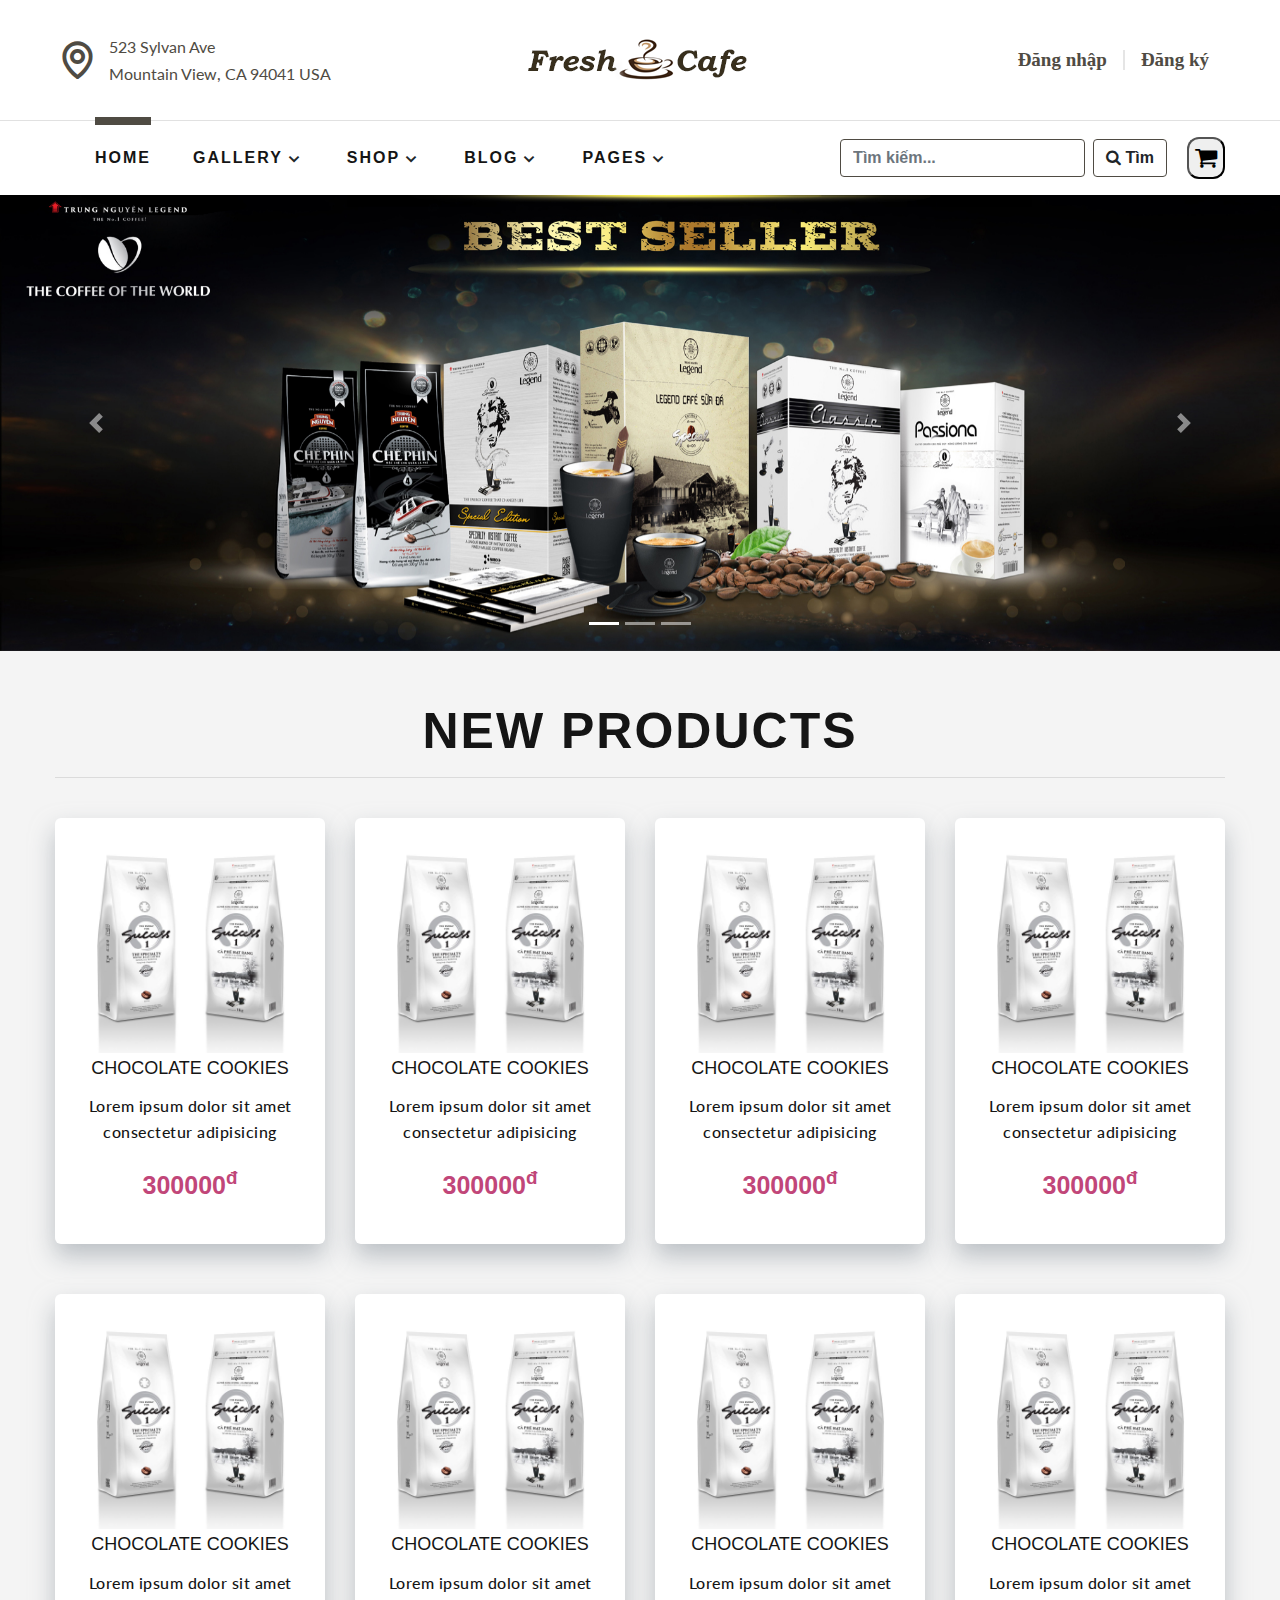
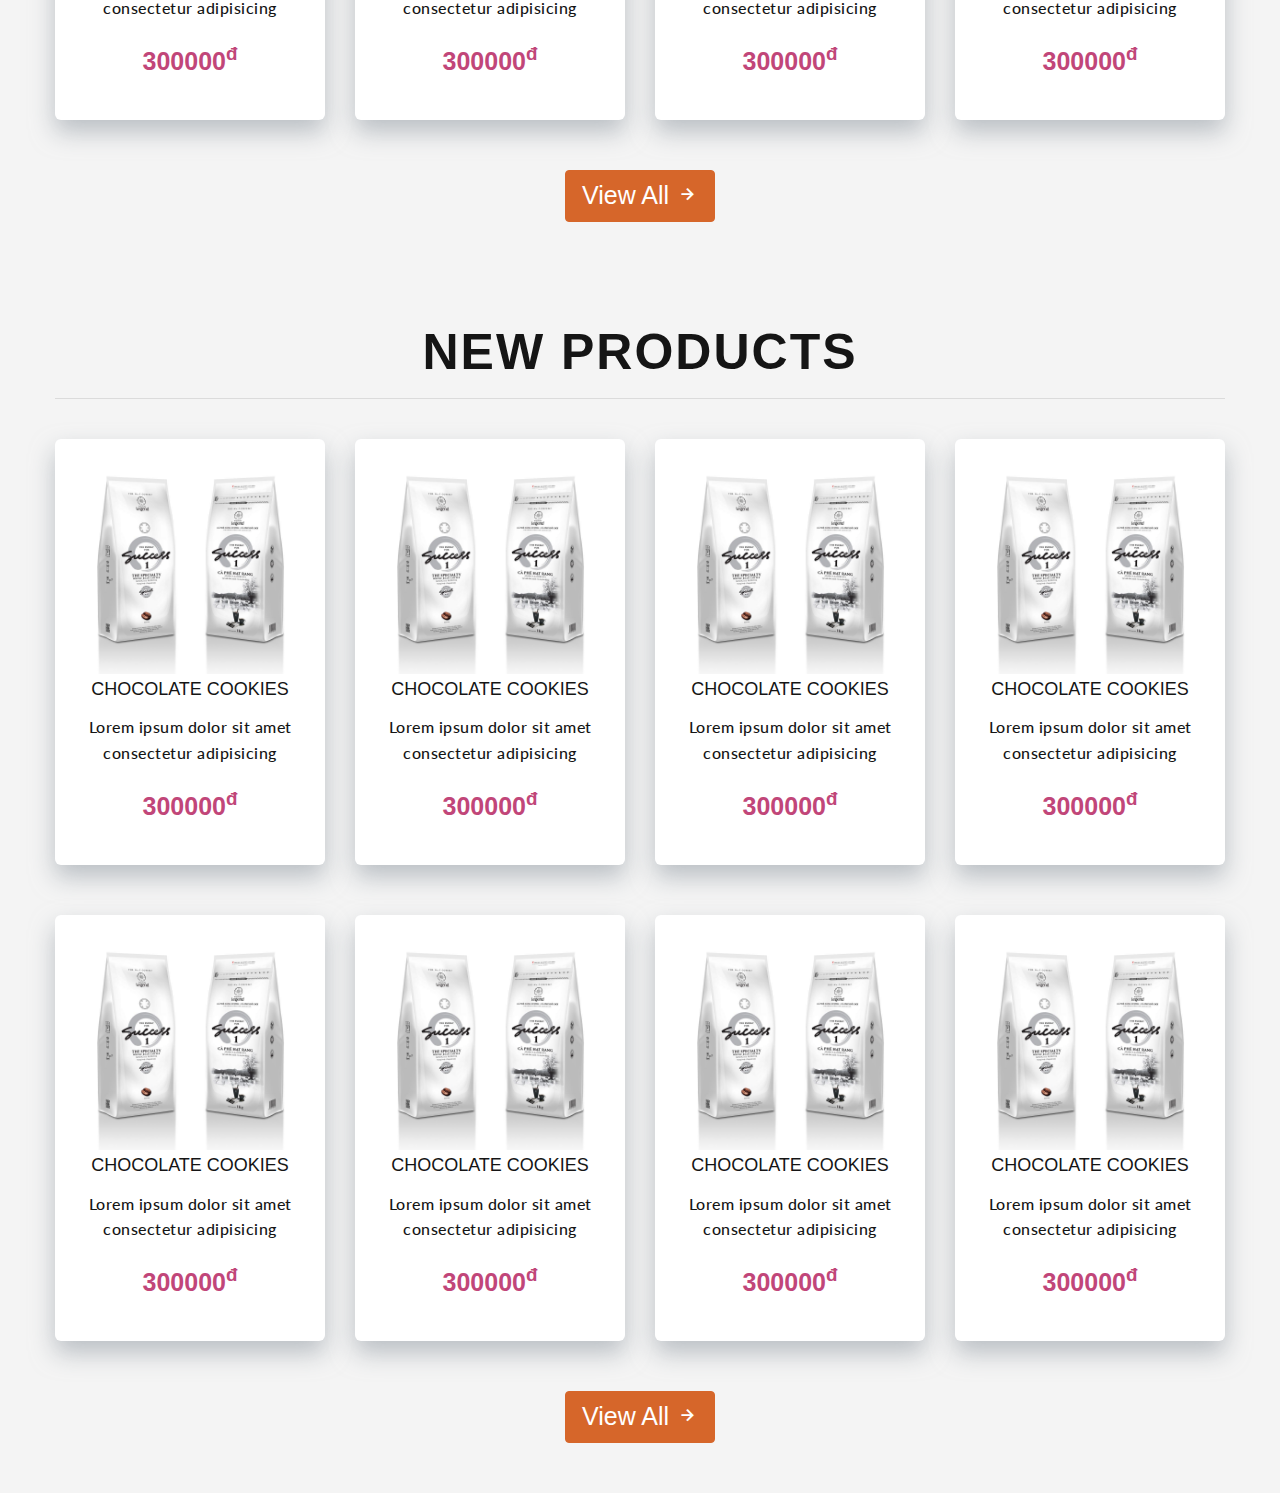
==== index.html @ 0b2ab02e "aaaa" ====
<!doctype html>
<html lang="en">
  <head>
    <title>Title</title>
    <!-- Required meta tags -->
    <meta http-equiv="Content-Type" content="text/html; charset=utf-8">
    <link rel="stylesheet" type="text/css" href="css/style-index.css">
    <link rel="stylesheet" type="text/css" href="css/index-base-style.css">
    <link href='https://unpkg.com/boxicons@2.0.9/css/boxicons.min.css' rel='stylesheet'>
    <!-- Bootstrap CSS -->
    <link rel="stylesheet" href="https://maxcdn.bootstrapcdn.com/font-awesome/4.7.0/css/font-awesome.min.css">
   
    <link rel="stylesheet" href="https://stackpath.bootstrapcdn.com/bootstrap/4.3.1/css/bootstrap.min.css" integrity="sha384-ggOyR0iXCbMQv3Xipma34MD+dH/1fQ784/j6cY/iJTQUOhcWr7x9JvoRxT2MZw1T" crossorigin="anonymous">
  </head>
  <body>
    <div id="root">
        <header>
            <nav>
                <div class="nav__top">
                    <div class="grid wide">
                        <div class="nav__container">
                            <div class="nav-location">
                                <div class="nav-location__wrap">
                                    <i class='bx bx-map'></i>
                                    <a href="# ">
                                        523 Sylvan Ave
                                        <br />
                                        Mountain View, CA 94041 USA
                                    </a>
                                </div>
    
                            </div>
                            <div class="nav-logo">
                                <a href="/ " class="nav-logo__link">
                                    <img class="nav-logo__img" src="./images/Logo-main.png" alt="Logo" />
                                </a>
                            </div>
                            <div class="nav-button">
                                <a href="#" role="button">Đăng nhập</a>
                                <span class="re__line"></span>
                                <a href="#" role="button">Đăng ký</a>
                            </div>
                        </div>
                    </div>
                </div>
                <div class="nav__main">
                    <div class="grid wide">
                        <div class="nav__container">
                            <div class="nav-menu">
                                <ul class="nav-menu__list">
                                    <li class="nav-menu__item active">
                                        <a href="/" class="nav-menu__link">Home</a>
                                    </li>
                                    <li class="nav-menu__item">
                                        <div class="nav-menu__box">
                                            <a href="/" class="nav-menu__link">Gallery</a>
                                            <i class='bx bx-chevron-down nav-menu__icon'></i>
                                        </div>
                                        <ul class="nav-dropdown">
                                            <li class="nav-dropdown__item">
                                                <a href="# ">Grid Gallery</a>
                                            </li>
                                            <li class="nav-dropdown__item">
                                                <a href="# ">Grid Fullwidth Gallery</a>
                                            </li>
                                            <li class="nav-dropdown__item">
                                                <a href="# ">Masonry Gallery</a>
                                            </li>
                                            <li class="nav-dropdown__item">
                                                <a href="# ">Masonry Fullwidth Gallery</a>
                                            </li>
                                        </ul>
                                    </li>
                                    <li class="nav-menu__item">
                                        <div class="nav-menu__box">
                                            <a href="/" class="nav-menu__link">Shop</a>
                                            <i class='bx bx-chevron-down nav-menu__icon'></i>
                                        </div>
                                        <ul class="nav-dropdown">
                                            <li class="nav-dropdown__item">
                                                <a href="# ">Grid Shop</a>
                                            </li>
                                            <li class="nav-dropdown__item">
                                                <a href="# ">Shop list</a>
                                            </li>
                                            <li class="nav-dropdown__item">
                                                <a href="# ">Single Product</a>
                                            </li>
                                            <li class="nav-dropdown__item">
                                                <a href="# ">Cart page</a>
                                            </li>
                                            <li class="nav-dropdown__item">
                                                <a href="# ">Check out</a>
                                            </li>
                                        </ul>
                                    </li>
                                    <li class="nav-menu__item">
                                        <div class="nav-menu__box">
                                            <a href="/" class="nav-menu__link">Blog</a>
                                            <i class='bx bx-chevron-down nav-menu__icon'></i>
                                        </div>
                                        <ul class="nav-dropdown">
                                            <li class="nav-dropdown__item">
                                                <a href="# ">Grid Blog</a>
                                            </li>
                                            <li class="nav-dropdown__item">
                                                <a href="# ">Blog list</a>
                                            </li>
                                            <li class="nav-dropdown__item">
                                                <a href="# ">Blog post</a>
                                            </li>
                                        </ul>
                                    </li>
                                    <li class="nav-menu__item">
                                        <div class="nav-menu__box">
                                            <a href="/" class="nav-menu__link">Pages</a>
                                            <i class='bx bx-chevron-down nav-menu__icon'></i>
                                        </div>
                                        <ul class="nav-dropdown">
                                            <li class="nav-dropdown__item">
                                                <a href="# ">What we offer</a>
                                            </li>
                                            <li class="nav-dropdown__item">
                                                <a href="# ">Our team</a>
                                            </li>
                                            <li class="nav-dropdown__item">
                                                <a href="# ">Testimonials</a>
                                            </li>
                                            <li class="nav-dropdown__item">
                                                <a href="# ">Pricing list</a>
                                            </li>
                                        </ul>
                                    </li>
                                    
                                        
                                </ul>
                                
                            </div>
                            <div class="form-search">
                                <form class="form-inline my-2 my-lg-0">
                                    <input class="form-control mr-sm-2" type="search" placeholder="Tìm kiếm..." aria-label="Search">
                                    <button class="btn  my-2 my-sm-0" type="submit"><i class="fa fa-search"></i> Tìm</button>
                                    <button style="margin-left: 20px; border-radius: 12px; font-size: 24px;">    <i class="fa fa-shopping-cart" aria-hidden="true"></i> </button>
                                </form>
                            </div>
                        </div>
                       
                    </div>
            </nav>

        </header>
        <main>
            <div class="content">
                <div id="carouselExampleIndicators" class="carousel slide" data-ride="carousel">
                    <ol class="carousel-indicators">
                      <li data-target="#carouselExampleIndicators" data-slide-to="0" class="active"></li>
                      <li data-target="#carouselExampleIndicators" data-slide-to="1"></li>
                      <li data-target="#carouselExampleIndicators" data-slide-to="2"></li>
                    </ol>
                    <div class="carousel-inner">
                      <div class="carousel-item active">
                        <img class="d-block w-100" src="./images/poster2.jpg" alt="First slide">
                      </div>
                      <div class="carousel-item">
                        <img class="d-block w-100" src="./images/poster1.jpg" alt="Second slide">
                      </div>
                      <div class="carousel-item">
                        <img class="d-block w-100" src="./images/poster3.jpg" alt="Third slide">
                      </div>
                    </div>
                    <a class="carousel-control-prev" href="#carouselExampleIndicators" role="button" data-slide="prev">
                      <span class="carousel-control-prev-icon" aria-hidden="true"></span>
                      <span class="sr-only">Previous</span>
                    </a>
                    <a class="carousel-control-next" href="#carouselExampleIndicators" role="button" data-slide="next">
                      <span class="carousel-control-next-icon" aria-hidden="true"></span>
                      <span class="sr-only">Next</span>
                    </a>
                  </div>
            </div>
            <section class="section--basic section--bg section__product">
                <div class="grid wide">
                    <h2 class="section--title"> 
                        New Products  
                    </h2>
                    <hr/>
                    <div class="products">
                        <div class="product__item">
                            <div class="product__picture">
                                <a href="# " class="product__img"><img src="./images/product1.jpg" alt="Chocolate Cookies"></a>
                            </div>
                            <div class="product__content">
                                <div class="product__top">
                                    <div class="product__info">
                                        <h3 class="product__title"><a href="# ">Chocolate Cookies</a></h3>
                                        <p class="descriptions product__descriptions">Lorem ipsum dolor sit amet consectetur adipisicing</p>
                                    </div>
                                    <div class="product__pricing-wrap">
                                        <span class="product__pricing">300000<sup>đ</sup></span>
                                    </div>
                                </div>
                                <div class="product__bottom">
                                    <div class="product__button">
                                        <button class="btn btn--icon btn--primary-2 btn--zakaria product__add"><i class='bx bxs-cart-add'></i> Mua hàng</button>
                                    </div>
                                </div>
                            </div>
                        </div>
                        <div class="product__item">
                            <div class="product__picture">
                                <a href="# " class="product__img"><img src="./images/product1.jpg" alt="Chocolate Cookies"></a>
                            </div>
                            <div class="product__content">
                                <div class="product__top">
                                    <div class="product__info">
                                        <h3 class="product__title"><a href="# ">Chocolate Cookies</a></h3>
                                        <p class="descriptions product__descriptions">Lorem ipsum dolor sit amet consectetur adipisicing</p>
                                    </div>
                                    <div class="product__pricing-wrap">
                                        <span class="product__pricing">300000<sup>đ</sup></span>
                                    </div>
                                </div>
                                <div class="product__bottom">
                                    <div class="product__button">
                                        <button class="btn btn--icon btn--primary-2 btn--zakaria product__add"><i class='bx bxs-cart-add'></i> Mua hàng</button>
                                    </div>
                                </div>
                            </div>
                        </div>
                        <div class="product__item">
                            <div class="product__picture">
                                <a href="# " class="product__img"><img src="./images/product1.jpg" alt="Chocolate Cookies"></a>
                            </div>
                            <div class="product__content">
                                <div class="product__top">
                                    <div class="product__info">
                                        <h3 class="product__title"><a href="# ">Chocolate Cookies</a></h3>
                                        <p class="descriptions product__descriptions">Lorem ipsum dolor sit amet consectetur adipisicing</p>
                                    </div>
                                    <div class="product__pricing-wrap">
                                        <span class="product__pricing">300000<sup>đ</sup></span>
                                    </div>
                                </div>
                                <div class="product__bottom">
                                    <div class="product__button">
                                        <button class="btn btn--icon btn--primary-2 btn--zakaria product__add"><i class='bx bxs-cart-add'></i> Mua hàng</button>
                                    </div>
                                </div>
                            </div>
                        </div>
                        <div class="product__item">
                            <div class="product__picture">
                                <a href="# " class="product__img"><img src="./images/product1.jpg" alt="Chocolate Cookies"></a>
                            </div>
                            <div class="product__content">
                                <div class="product__top">
                                    <div class="product__info">
                                        <h3 class="product__title"><a href="# ">Chocolate Cookies</a></h3>
                                        <p class="descriptions product__descriptions">Lorem ipsum dolor sit amet consectetur adipisicing</p>
                                    </div>
                                    <div class="product__pricing-wrap">
                                        <span class="product__pricing">300000<sup>đ</sup></span>
                                    </div>
                                </div>
                                <div class="product__bottom">
                                    <div class="product__button">
                                        <button class="btn btn--icon btn--primary-2 btn--zakaria product__add"><i class='bx bxs-cart-add'></i> Mua hàng</button>
                                    </div>
                                </div>
                            </div>
                        </div>
                        <div class="product__item">
                            <div class="product__picture">
                                <a href="# " class="product__img"><img src="./images/product1.jpg" alt="Chocolate Cookies"></a>
                            </div>
                            <div class="product__content">
                                <div class="product__top">
                                    <div class="product__info">
                                        <h3 class="product__title"><a href="# ">Chocolate Cookies</a></h3>
                                        <p class="descriptions product__descriptions">Lorem ipsum dolor sit amet consectetur adipisicing</p>
                                    </div>
                                    <div class="product__pricing-wrap">
                                        <span class="product__pricing">300000<sup>đ</sup></span>
                                    </div>
                                </div>
                                <div class="product__bottom">
                                    <div class="product__button">
                                        <button class="btn btn--icon btn--primary-2 btn--zakaria product__add"><i class='bx bxs-cart-add'></i> Mua hàng</button>
                                    </div>
                                </div>
                            </div>
                        </div>
                        <div class="product__item">
                            <div class="product__picture">
                                <a href="# " class="product__img"><img src="./images/product1.jpg" alt="Chocolate Cookies"></a>
                            </div>
                            <div class="product__content">
                                <div class="product__top">
                                    <div class="product__info">
                                        <h3 class="product__title"><a href="# ">Chocolate Cookies</a></h3>
                                        <p class="descriptions product__descriptions">Lorem ipsum dolor sit amet consectetur adipisicing</p>
                                    </div>
                                    <div class="product__pricing-wrap">
                                        <span class="product__pricing">300000<sup>đ</sup></span>
                                    </div>
                                </div>
                                <div class="product__bottom">
                                    <div class="product__button">
                                        <button class="btn btn--icon btn--primary-2 btn--zakaria product__add"><i class='bx bxs-cart-add'></i> Mua hàng</button>
                                    </div>
                                </div>
                            </div>
                        </div>
                        <div class="product__item">
                            <div class="product__picture">
                                <a href="# " class="product__img"><img src="./images/product1.jpg" alt="Chocolate Cookies"></a>
                            </div>
                            <div class="product__content">
                                <div class="product__top">
                                    <div class="product__info">
                                        <h3 class="product__title"><a href="# ">Chocolate Cookies</a></h3>
                                        <p class="descriptions product__descriptions">Lorem ipsum dolor sit amet consectetur adipisicing</p>
                                    </div>
                                    <div class="product__pricing-wrap">
                                        <span class="product__pricing">300000<sup>đ</sup></span>
                                    </div>
                                </div>
                                <div class="product__bottom">
                                    <div class="product__button">
                                        <button class="btn btn--icon btn--primary-2 btn--zakaria product__add"><i class='bx bxs-cart-add'></i> Mua hàng</button>
                                    </div>
                                </div>
                            </div>
                        </div>
                        <div class="product__item">
                            <div class="product__picture">
                                <a href="# " class="product__img"><img src="./images/product1.jpg" alt="Chocolate Cookies"></a>
                            </div>
                            <div class="product__content">
                                <div class="product__top">
                                    <div class="product__info">
                                        <h3 class="product__title"><a href="# ">Chocolate Cookies</a></h3>
                                        <p class="descriptions product__descriptions">Lorem ipsum dolor sit amet consectetur adipisicing</p>
                                    </div>
                                    <div class="product__pricing-wrap">
                                        <span class="product__pricing">300000<sup>đ</sup></span>
                                    </div>
                                </div>
                                <div class="product__bottom">
                                    <div class="product__button">
                                        <button class="btn btn--icon btn--primary-2 btn--zakaria product__add"><i class='bx bxs-cart-add'></i> Mua hàng</button>
                                    </div>
                                </div>
                            </div>
                        </div>
                    </div>
                    <div class="products__button">
                        <a href="# " class="btn btn--lg btn--shadow btn--primary btn--zakaria">View All <i class='bx bx-right-arrow-alt'></i></a>
                    </div>
                </div>
            </section>
            <section class="section--basic section--bg section__product">
                <div class="grid wide">
                    <h2 class="section--title"> 
                        New Products  
                    </h2>
                    <hr/>
                    <div class="products">
                        <div class="product__item">
                            <div class="product__picture">
                                <a href="# " class="product__img"><img src="./images/product1.jpg" alt="Chocolate Cookies"></a>
                            </div>
                            <div class="product__content">
                                <div class="product__top">
                                    <div class="product__info">
                                        <h3 class="product__title"><a href="# ">Chocolate Cookies</a></h3>
                                        <p class="descriptions product__descriptions">Lorem ipsum dolor sit amet consectetur adipisicing</p>
                                    </div>
                                    <div class="product__pricing-wrap">
                                        <span class="product__pricing">300000<sup>đ</sup></span>
                                    </div>
                                </div>
                                <div class="product__bottom">
                                    <div class="product__button">
                                        <button class="btn btn--icon btn--primary-2 btn--zakaria product__add"><i class='bx bxs-cart-add'></i> Mua hàng</button>
                                    </div>
                                </div>
                            </div>
                        </div>
                        <div class="product__item">
                            <div class="product__picture">
                                <a href="# " class="product__img"><img src="./images/product1.jpg" alt="Chocolate Cookies"></a>
                            </div>
                            <div class="product__content">
                                <div class="product__top">
                                    <div class="product__info">
                                        <h3 class="product__title"><a href="# ">Chocolate Cookies</a></h3>
                                        <p class="descriptions product__descriptions">Lorem ipsum dolor sit amet consectetur adipisicing</p>
                                    </div>
                                    <div class="product__pricing-wrap">
                                        <span class="product__pricing">300000<sup>đ</sup></span>
                                    </div>
                                </div>
                                <div class="product__bottom">
                                    <div class="product__button">
                                        <button class="btn btn--icon btn--primary-2 btn--zakaria product__add"><i class='bx bxs-cart-add'></i> Mua hàng</button>
                                    </div>
                                </div>
                            </div>
                        </div>
                        <div class="product__item">
                            <div class="product__picture">
                                <a href="# " class="product__img"><img src="./images/product1.jpg" alt="Chocolate Cookies"></a>
                            </div>
                            <div class="product__content">
                                <div class="product__top">
                                    <div class="product__info">
                                        <h3 class="product__title"><a href="# ">Chocolate Cookies</a></h3>
                                        <p class="descriptions product__descriptions">Lorem ipsum dolor sit amet consectetur adipisicing</p>
                                    </div>
                                    <div class="product__pricing-wrap">
                                        <span class="product__pricing">300000<sup>đ</sup></span>
                                    </div>
                                </div>
                                <div class="product__bottom">
                                    <div class="product__button">
                                        <button class="btn btn--icon btn--primary-2 btn--zakaria product__add"><i class='bx bxs-cart-add'></i> Mua hàng</button>
                                    </div>
                                </div>
                            </div>
                        </div>
                        <div class="product__item">
                            <div class="product__picture">
                                <a href="# " class="product__img"><img src="./images/product1.jpg" alt="Chocolate Cookies"></a>
                            </div>
                            <div class="product__content">
                                <div class="product__top">
                                    <div class="product__info">
                                        <h3 class="product__title"><a href="# ">Chocolate Cookies</a></h3>
                                        <p class="descriptions product__descriptions">Lorem ipsum dolor sit amet consectetur adipisicing</p>
                                    </div>
                                    <div class="product__pricing-wrap">
                                        <span class="product__pricing">300000<sup>đ</sup></span>
                                    </div>
                                </div>
                                <div class="product__bottom">
                                    <div class="product__button">
                                        <button class="btn btn--icon btn--primary-2 btn--zakaria product__add"><i class='bx bxs-cart-add'></i> Mua hàng</button>
                                    </div>
                                </div>
                            </div>
                        </div>
                        <div class="product__item">
                            <div class="product__picture">
                                <a href="# " class="product__img"><img src="./images/product1.jpg" alt="Chocolate Cookies"></a>
                            </div>
                            <div class="product__content">
                                <div class="product__top">
                                    <div class="product__info">
                                        <h3 class="product__title"><a href="# ">Chocolate Cookies</a></h3>
                                        <p class="descriptions product__descriptions">Lorem ipsum dolor sit amet consectetur adipisicing</p>
                                    </div>
                                    <div class="product__pricing-wrap">
                                        <span class="product__pricing">300000<sup>đ</sup></span>
                                    </div>
                                </div>
                                <div class="product__bottom">
                                    <div class="product__button">
                                        <button class="btn btn--icon btn--primary-2 btn--zakaria product__add"><i class='bx bxs-cart-add'></i> Mua hàng</button>
                                    </div>
                                </div>
                            </div>
                        </div>
                        <div class="product__item">
                            <div class="product__picture">
                                <a href="# " class="product__img"><img src="./images/product1.jpg" alt="Chocolate Cookies"></a>
                            </div>
                            <div class="product__content">
                                <div class="product__top">
                                    <div class="product__info">
                                        <h3 class="product__title"><a href="# ">Chocolate Cookies</a></h3>
                                        <p class="descriptions product__descriptions">Lorem ipsum dolor sit amet consectetur adipisicing</p>
                                    </div>
                                    <div class="product__pricing-wrap">
                                        <span class="product__pricing">300000<sup>đ</sup></span>
                                    </div>
                                </div>
                                <div class="product__bottom">
                                    <div class="product__button">
                                        <button class="btn btn--icon btn--primary-2 btn--zakaria product__add"><i class='bx bxs-cart-add'></i> Mua hàng</button>
                                    </div>
                                </div>
                            </div>
                        </div>
                        <div class="product__item">
                            <div class="product__picture">
                                <a href="# " class="product__img"><img src="./images/product1.jpg" alt="Chocolate Cookies"></a>
                            </div>
                            <div class="product__content">
                                <div class="product__top">
                                    <div class="product__info">
                                        <h3 class="product__title"><a href="# ">Chocolate Cookies</a></h3>
                                        <p class="descriptions product__descriptions">Lorem ipsum dolor sit amet consectetur adipisicing</p>
                                    </div>
                                    <div class="product__pricing-wrap">
                                        <span class="product__pricing">300000<sup>đ</sup></span>
                                    </div>
                                </div>
                                <div class="product__bottom">
                                    <div class="product__button">
                                        <button class="btn btn--icon btn--primary-2 btn--zakaria product__add"><i class='bx bxs-cart-add'></i> Mua hàng</button>
                                    </div>
                                </div>
                            </div>
                        </div>
                        <div class="product__item">
                            <div class="product__picture">
                                <a href="# " class="product__img"><img src="./images/product1.jpg" alt="Chocolate Cookies"></a>
                            </div>
                            <div class="product__content">
                                <div class="product__top">
                                    <div class="product__info">
                                        <h3 class="product__title"><a href="# ">Chocolate Cookies</a></h3>
                                        <p class="descriptions product__descriptions">Lorem ipsum dolor sit amet consectetur adipisicing</p>
                                    </div>
                                    <div class="product__pricing-wrap">
                                        <span class="product__pricing">300000<sup>đ</sup></span>
                                    </div>
                                </div>
                                <div class="product__bottom">
                                    <div class="product__button">
                                        <button class="btn btn--icon btn--primary-2 btn--zakaria product__add"><i class='bx bxs-cart-add'></i> Mua hàng</button>
                                    </div>
                                </div>
                            </div>
                        </div>
                    </div>
                    <div class="products__button">
                        <a href="# " class="btn btn--lg btn--shadow btn--primary btn--zakaria">View All <i class='bx bx-right-arrow-alt'></i></a>
                    </div>
                </div>
            </section>
        </main>
    </div>
    <!-- Optional JavaScript -->
    <!-- jQuery first, then Popper.js, then Bootstrap JS -->
    <script src="https://code.jquery.com/jquery-3.3.1.slim.min.js" integrity="sha384-q8i/X+965DzO0rT7abK41JStQIAqVgRVzpbzo5smXKp4YfRvH+8abtTE1Pi6jizo" crossorigin="anonymous"></script>
    <script src="https://cdnjs.cloudflare.com/ajax/libs/popper.js/1.14.7/umd/popper.min.js" integrity="sha384-UO2eT0CpHqdSJQ6hJty5KVphtPhzWj9WO1clHTMGa3JDZwrnQq4sF86dIHNDz0W1" crossorigin="anonymous"></script>
    <script src="https://stackpath.bootstrapcdn.com/bootstrap/4.3.1/js/bootstrap.min.js" integrity="sha384-JjSmVgyd0p3pXB1rRibZUAYoIIy6OrQ6VrjIEaFf/nJGzIxFDsf4x0xIM+B07jRM" crossorigin="anonymous"></script>
  </body>
</html>
---- css/style-index.css ----
@import url("https://fonts.googleapis.com/css2?family=Great+Vibes&family=Poppins:wght@300;400;500;600;700;800&display=swap");
@import url("https://fonts.googleapis.com/css2?family=Great+Vibes&family=Lato:wght@300;400;700&family=Poppins:wght@300;400;500;600;700;800&display=swap");
@import url("https://fonts.googleapis.com/css2?family=Great+Vibes&display=swap");

:root {
	--primary-color: #c14679;
	--second-color: #ebd2dc;
	--white-color: #fff;
	--gray-color: #777777;
	--black-color: #151515;
	--light-color: #cccccc;
	--greyish-color: #dedede;
	--bg-light-color: #f5f5f5;
	--red-color: #ba0001;
	--success-color: #7a9c59;
	--hover-color: #a43664;
	--border-color: #c14679;
	--border-gray-color: #e1e1e1;
	--border-light-color: #f5f5f5;
	--box-shadow-item: rgba(149, 157, 165, 0.6) 0px 12px 24px;
	--box-shadow-light: rgba(149, 157, 165, 0.3) 0px 22px 24px;
	--box-shadow-header: 0 1px 5px var(--gray-color);
	--box-shadow-menu: 0 3px 5px var(--gray-color);

	--quote-padding: 68px;

	--spacing: 30px;
	--spacing-100: 100px;
	--column-2: 2;
	--column-3: 3;
	--column-4: 4;
	--column-5: 5;

	--font-lato: "Lato", sans-serif;
	--font-poppins: "Poppins", sans-serif;
	--font-great: "Great Vibes", cursive;
}

.nav__top {
	display: flex;
	align-items: center;
	height: 120px;
}

.grid {
    width: 100%;
    display: block;
}

.grid.wide {
    width: 100%;
    margin-left: auto;
    margin-right: auto;
    padding-left: 15px;
    padding-right: 15px;
}
@media (min-width: 576px) {
    .wide {
        max-width: 540px;
    }
}

@media (min-width: 768px) {
    .wide {
        max-width: 720px;
    }
}
@media (min-width: 992px) {
    .wide {
        max-width: 960px;
    }
}

@media (min-width: 1200px) {
    .wide {
        max-width: 1200px;
    }
}

.nav__container {
    display: flex;
    align-items: center;
    justify-content: space-between;
    position: relative;
}

.nav-location {
	display: flex;
	align-items: center;
	flex: 1;
}
.nav-location__wrap i {
	font-size: 45px;
	color: #4f4b43;
}
.nav-location__wrap a {
	font-family: var(--font-lato);
	color: #4f4b43;
	line-height: 1.7;
	margin-left: 5px;
	transition: 0.3s;
}

.nav-location__wrap a:hover {
	text-decoration: none;
    color: #a43664;
}

.nav-logo {
	flex: 2;
	display: flex;
	justify-content: center;
}
.nav-logo__link {
	width: 230px;
	height: 50px;
}
.nav-logo__img {
	width: 100%;
	height: 100%;
	object-fit: contain;
}

.nav-button {
	flex: 1;
	display: flex;
	justify-content: flex-end;
}

.nav-button .re__line {
    border: 0;
    float: left;
    width: 2px;
    height: 20px;
    background: #e5e5e5;
    margin: 15px 0;
}

.nav-button a {
	display: flex;
    color: #4f4b43;
	align-items: center;
    background: rgba(0,0,0,0);
    border: 1px solid rgba(0,0,0,0);
    font-family: "Nunito";
    font-weight: bold;
    font-size: 19px;
    line-height: 20px;
    padding: 13px 15px;
    border-radius: 8px;
}

.nav-button a:hover{
    text-decoration: none;
    color: #a43664;
    background: rgba(0,0,0,0);
    border: 1px solid #a43664;
    border-radius: 8px;
    transition: 0.35s all cubic-bezier(0.65, 0.05, 0.36, 1);
}

.nav__main {
    height: 75px;
	border-top: 1px solid var(--border-gray-color);
}


.nav__main.sticky {
	position: fixed;
	top: 0;
	width: 100%;
	z-index: 1000;
	background: var(--white-color);
	box-shadow: var(--box-shadow-header);
}

.form-search {
    margin-bottom: 16px;
}

.form-search .form-inline .btn, .form-search .form-inline .form-control{
    border: 1px solid #4f4b43;
    font-weight: 700;
}

.form-search .form-inline .btn:hover {
    background-color: #797475;
}

.nav-menu {
    display: flex;
}

.nav-menu__list {
	display: flex;
	align-items: center;
}
.nav-menu__box {
	display: flex;
	align-items: center;
}
.nav-menu__item:not(:last-child) {
	margin-right: 42px;
}


.nav-menu__item a:hover {
    text-decoration: none;
    color: #a43664;
}

.nav-menu__link {
	position: relative;
	padding: 25px 0;
	color: var(--black-color);
	text-transform: uppercase;
	font-weight: 700;
	letter-spacing: 2px;
	transition: all 0.3s ease-in-out;
}
.nav-menu__link::after {
	content: "";
	position: absolute;
	top: 0;
	left: 50%;
	height: 8px;
	width: 140%;
	background: transparent;
	transform: translate(-50%, -50%);
	transition: 0.3s ease;
}
.nav-menu__item.active .nav-menu__link::after,
.nav-menu__item:hover .nav-menu__link::after {
	width: 100%;
	background: #4f4b43;
}
.nav-menu__icon {
	font-size: 22px;
	cursor: pointer;
}

.nav-menu__item:hover .nav-dropdown,
.nav-menu__item:hover .nav-megamenu {
	visibility: visible;
	opacity: 1;
	transform: translateY(0);
}

.nav-dropdown,
.nav-megamenu {
	position: absolute;
	width: 230px;
	background: var(--white-color);
	padding: 15px 40px;
	margin-left: -20px;
	z-index: 2;
	box-shadow: 0 3px 5px rgb(1 3 4 / 19%);
	opacity: 0;
	visibility: hidden;
	transform: translateY(30px) scale(0.7);
	transition: 0.35s all cubic-bezier(0.65, 0.05, 0.36, 1);
}
.nav-dropdown__item:not(:last-child) {
	margin-bottom: 24px;
}
.nav-dropdown__item a,
.nav-megamenu__item a {
	color: var(--black-color);
	width: 100%;
	text-transform: uppercase;
	font-weight: 400;
	letter-spacing: 1px;
	line-height: 1.8;
	transition: all 0.2s ease-in-out;
}


.products {
    margin-top: 40px;
    display: flex;
    flex-wrap: wrap;
    margin-left: calc(-1 * var(--spacing));
}

.product__item {
    display: flex;
    flex-direction: column;
    width: calc(calc(100% / var(--column-4)) - var(--spacing));
    margin-left: var(--spacing);
    margin-bottom: 50px;
    position: relative;
    padding: 20px 20px 40px;
    border-radius: 6px;
    background: var(--white-color);
    box-shadow: rgba(149, 157, 165, 0.6) 0px 12px 24px;
    transition: 0.25s ease-in-out;
}

.product__item:hover {
	transform: translateY(-20px);
    box-shadow: rgb(149 157 165 / 60%) 0px 12px 24px;
}

.product__picture {
    min-height: 200px;
    height: 200px;
    flex-shrink: 0;
    display: flex;
    align-items: center;
    justify-content: center;
    position: relative;
}

.product__img {
    width: auto;
    height: auto;
}

.product__img img {
    width: 100%;
    height: 100%;
    object-fit: cover;
}

.product__content {
    flex: 1;
    display: flex;
    flex-direction: column;
}

.product__top {
    display: flex;
    flex-direction: column;
    flex: 1;
    text-align: center;
    margin-top: 20px;
}

.product__info {
    display: flex;
    flex-direction: column;
}

.product__title {
    font-size: 18px;
    font-weight: 500;
    text-transform: uppercase;
    color: var(--black-color);
}

.product__title a {
    display: -webkit-box;
    word-wrap: break-word;
    -webkit-box-orient: vertical;
    -webkit-line-clamp: 2;
    overflow: hidden;
    text-decoration: none;
    color: unset;
    transition: 0.2s ease-in-out;
}

.product__title a:hover {
    text-decoration: none;
    color: #c14679;
}

.descriptions {
    color: var(--black-color);
    font-family: var(--font-lato);
    line-height: 1.6;
    font-weight: 500;
    letter-spacing: 1px;
    letter-spacing: 0.5px;
}
.product__descriptions {
    flex-shrink: 0;
    margin-top: auto;
    padding: 6px 0;
    display: -webkit-box;
    -webkit-box-orient: vertical;
    -webkit-line-clamp: 2;
    overflow: hidden;
}

.product__pricing-wrap {
    flex-shrink: 0;
    margin-top: auto;
}

.product__pricing {
    font-weight: 600;
    font-size: 25px;
    color: var(--primary-color);
}

.product__bottom {
	flex-shrink: 0;
	margin-top: auto;
	display: flex;
	justify-content: center;

	visibility: hidden;
	position: absolute;
	top: 100%;
	bottom: 0;
	left: 0;
	right: 0;
	background: var(--white-color);
	border-radius: 0 0 6px 6px;
	transition: 0.25s ease-in-out;
	box-shadow: var(--box-shadow-light);
}
.product__button {
	opacity: 0;
	visibility: hidden;
	transform: scale(0.1) translateY(-20px);
	transition: 0.25s ease-in-out;
}

.product__bottom .btn--icon {
    font-size: 20px;
    font-family: var(--font-lato);
    display: flex;
    padding: 0 5px;
    border: 1px solid #d6662a;
    background-color: #d6662a;
    color: white;
    padding: 5px;
}

.product__bottom .btn--icon:hover {
   background-color: #a34f22;
   color: white;
}

.product__bottom .btn--icon i {
    display: flex;
    align-items: center;
    justify-content: center;
    text-align: center;
    height: 100%;
    font-size: 27px;
    color: white;
}

.product__button {
	margin-right: 12px;
}

.product__item:hover .product__bottom {
	visibility: visible;
	top: calc(100% - 20px);
	bottom: -50px;
}
.product__item:hover .product__button {
	opacity: 1;
	visibility: visible;
	transform: scale(1) translateY(0); 
}


.product__item:hover .product__button {
	transition-delay: 0.1s;
}

.products__button {
	text-align: center;
}


.products__button .btn--lg {
    border: 1px solid #d6662a;
    background-color: #d6662a;
    width: 150px;
    font-size: 25px;
    color: white;
}

.products__button .btn--lg i {
    font-size: 22px;
}

.products__button .btn--lg:hover {
    color: white;
    background-color: #a34f22;
}
---- css/index-base-style.css ----
body {
    font-size: 14px;
    line-height: 1.4;
    font-family: var(--font-poppins);
    color: var(--gray-color);
    background-color: var(--white-color);
}

a {
    display: inline-block;
    text-decoration: none;
    color: unset;
    transition: 0.2s ease-in-out;
}

a:hover {
    text-decoration: none;
    color: #a43664;
}

li {
	list-style: none;
}

.section--title {
	font-size: 50px;
	color: var(--black-color);
	text-transform: uppercase;
	text-align: center;
	margin-bottom: 10px;
	font-weight: 600;
	letter-spacing: 2px;
}

.section--bg {
	background-color: #f4f4f4;
}

.section--basic {
    padding: 50px 0;
}

img {
    display: block;
    max-width: 100%;
}
.fa-shopping-cart{
    color: black;
}
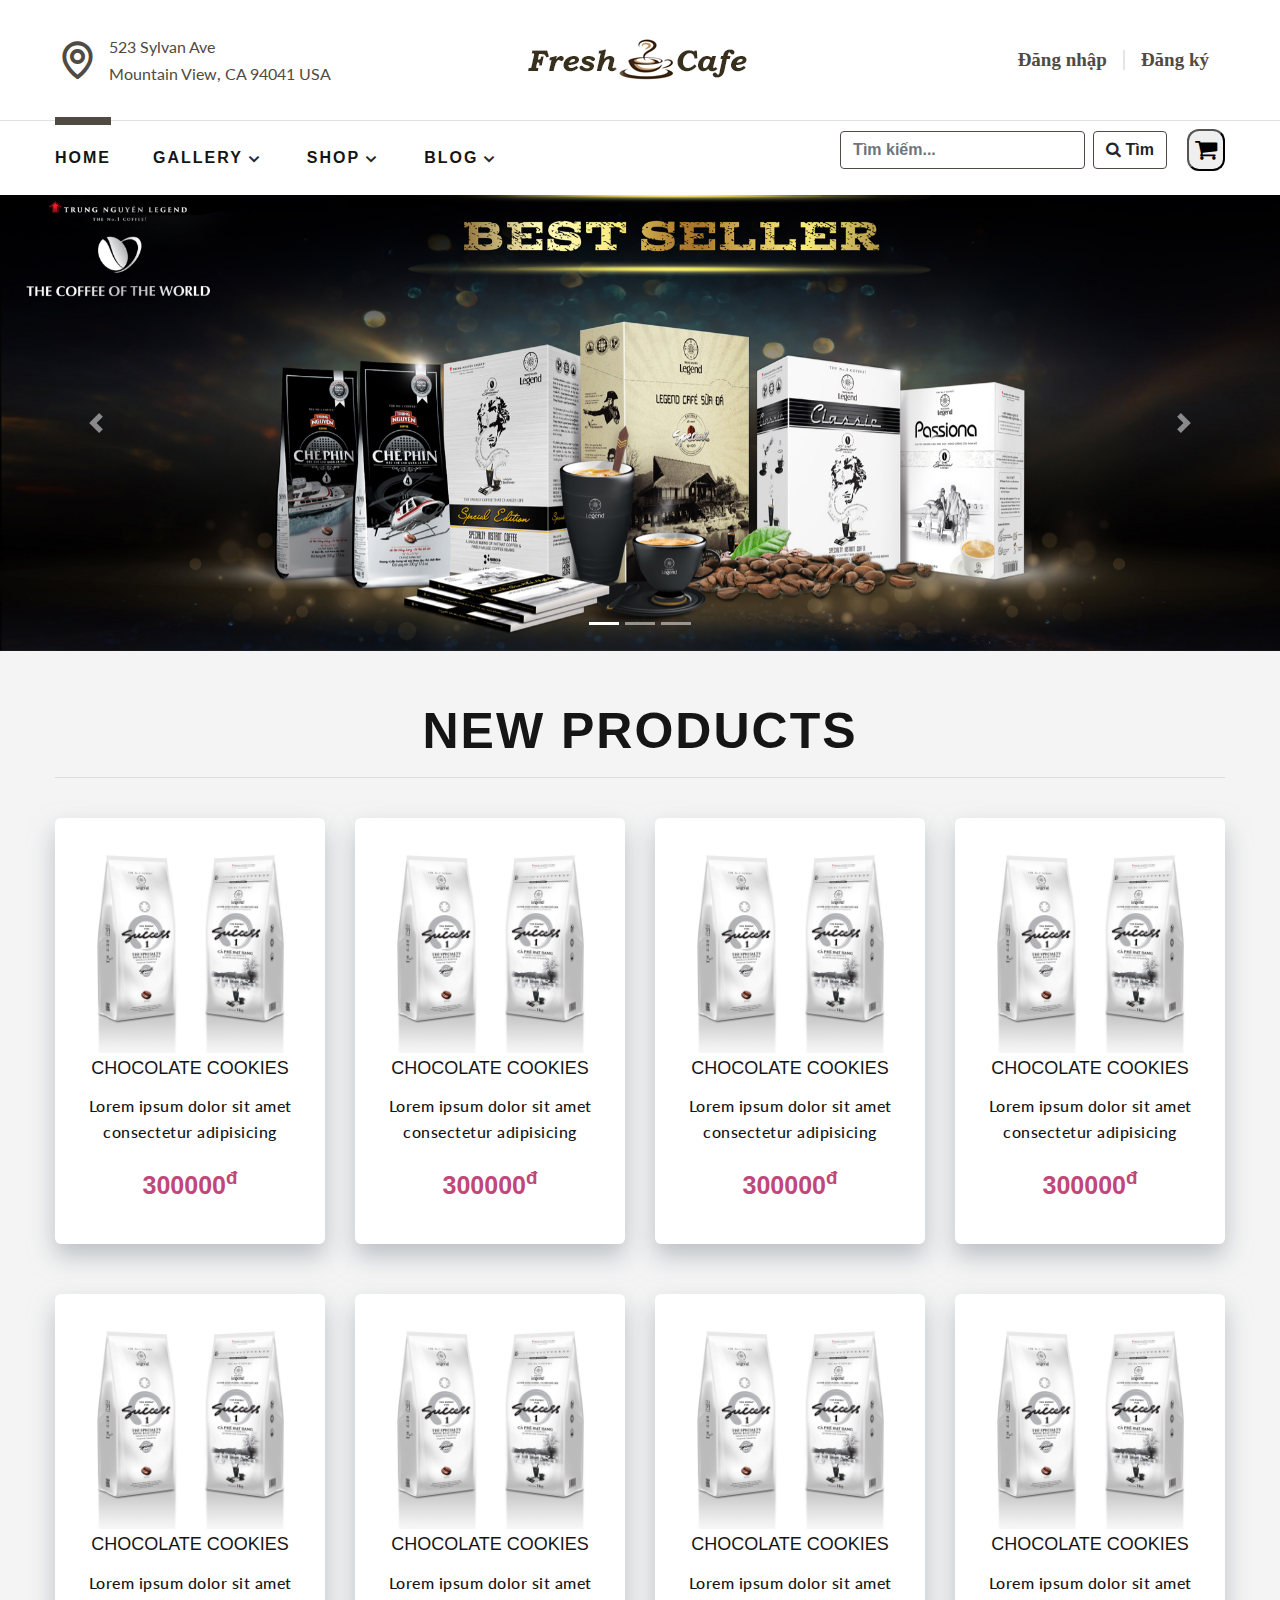
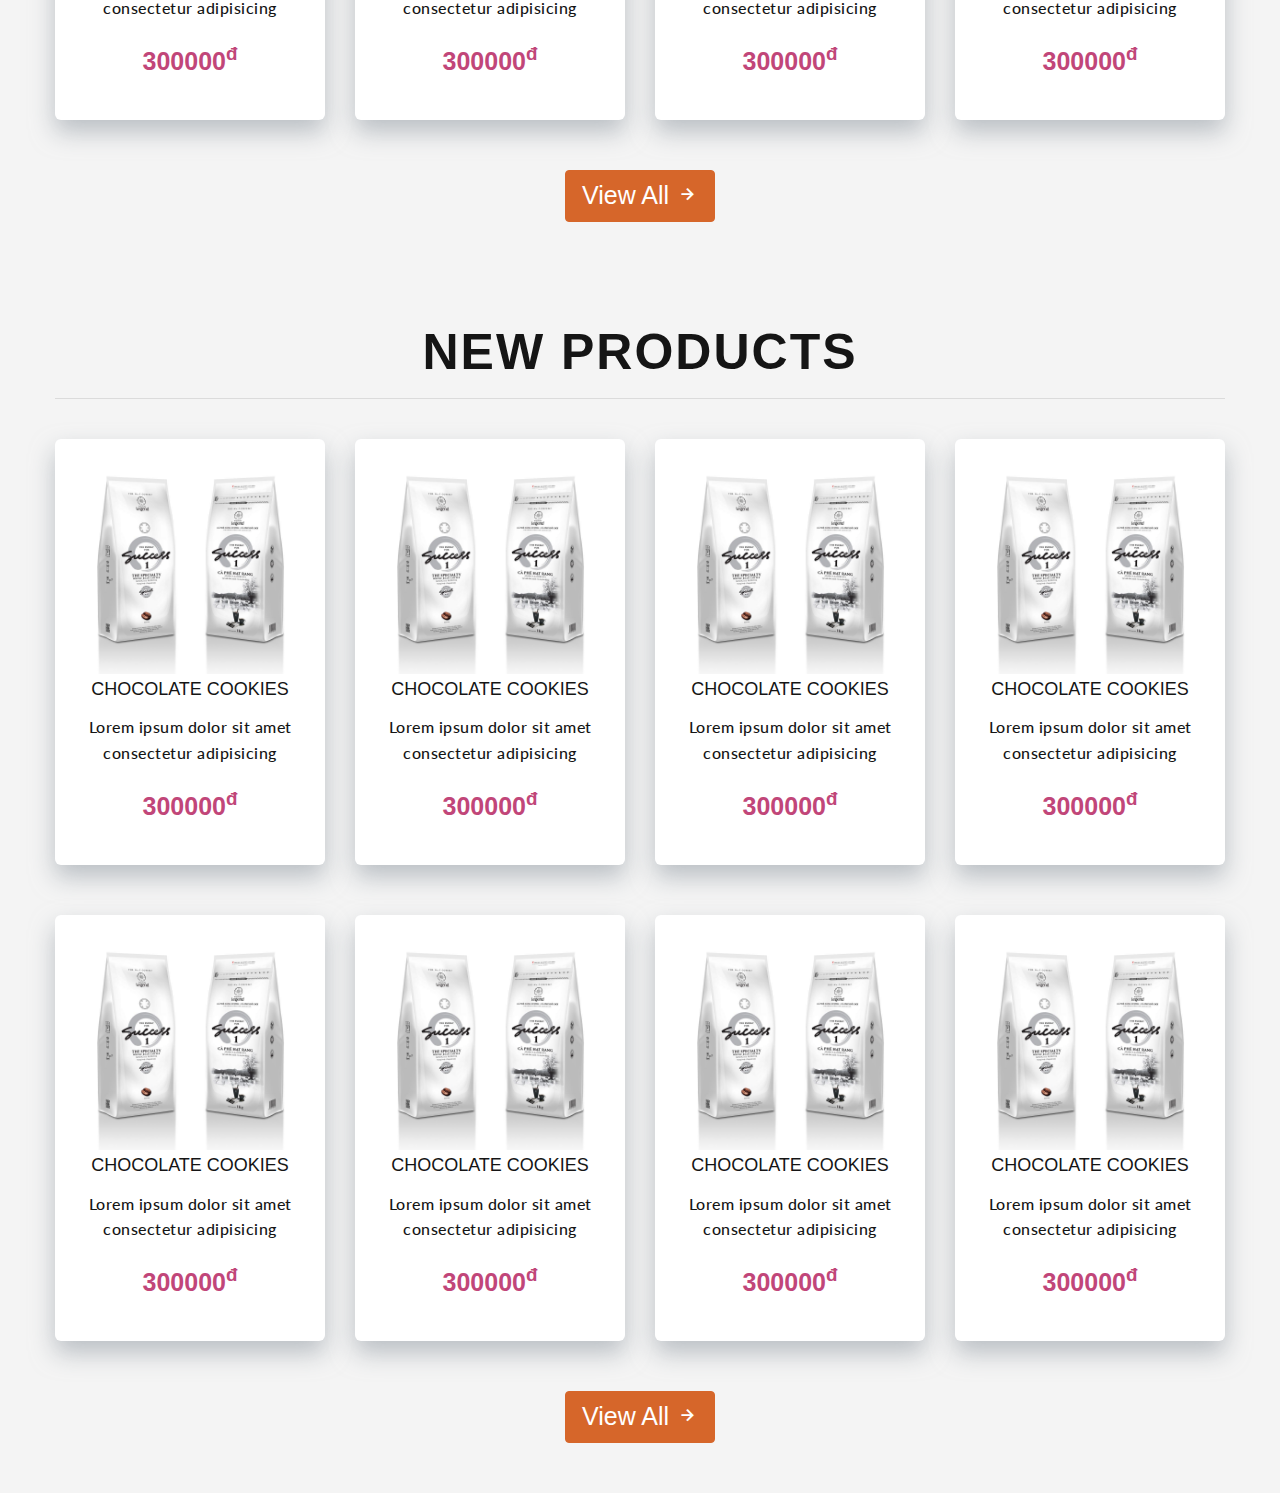
==== commit be6e44ec: "add responsive" ====
--- a/index.html
+++ b/index.html
@@ -6,6 +6,7 @@
     <meta http-equiv="Content-Type" content="text/html; charset=utf-8">
     <link rel="stylesheet" type="text/css" href="css/style-index.css">
     <link rel="stylesheet" type="text/css" href="css/index-base-style.css">
+    <link rel="stylesheet" type="text/css" href="css/responsive.css">
     <link href='https://unpkg.com/boxicons@2.0.9/css/boxicons.min.css' rel='stylesheet'>
     <!-- Bootstrap CSS -->
     <link rel="stylesheet" href="https://maxcdn.bootstrapcdn.com/font-awesome/4.7.0/css/font-awesome.min.css">
@@ -45,32 +46,48 @@
                 </div>
                 <div class="nav__main">
                     <div class="grid wide">
-                        <div class="nav__container">
-                            <div class="nav-menu">
-                                <ul class="nav-menu__list">
-                                    <li class="nav-menu__item active">
-                                        <a href="/" class="nav-menu__link">Home</a>
-                                    </li>
-                                    <li class="nav-menu__item">
-                                        <div class="nav-menu__box">
-                                            <a href="/" class="nav-menu__link">Gallery</a>
-                                            <i class='bx bx-chevron-down nav-menu__icon'></i>
-                                        </div>
-                                        <ul class="nav-dropdown">
-                                            <li class="nav-dropdown__item">
-                                                <a href="# ">Grid Gallery</a>
-                                            </li>
-                                            <li class="nav-dropdown__item">
-                                                <a href="# ">Grid Fullwidth Gallery</a>
-                                            </li>
-                                            <li class="nav-dropdown__item">
-                                                <a href="# ">Masonry Gallery</a>
-                                            </li>
-                                            <li class="nav-dropdown__item">
-                                                <a href="# ">Masonry Fullwidth Gallery</a>
-                                            </li>
-                                        </ul>
-                                    </li>
+                        <nav class="navbar navbar-expand-lg navbar-light" style="padding: 0px;">
+                    
+                            <div class="nav-hidden">
+                                <button class="navbar-toggler" type="button" data-toggle="collapse" data-target="#navbarSupportedContent" aria-controls="navbarSupportedContent" aria-expanded="false" aria-label="Toggle navigation">
+                                    <span class="navbar-toggler-icon"></span>
+                                </button>
+                                <div class="nav-logo">
+                                    <a href="/ " class="nav-logo__link">
+                                        <img class="nav-logo__img" src="./images/Logo-main.png" alt="Logo" />
+                                    </a>
+                                </div>
+                                <div class="nav-button">
+                                    <a href="#" role="button">Đăng nhập</a>
+                                    <span class="re__line"></span>
+                                    <a href="#" role="button">Đăng ký</a>
+                                </div>
+                            </div>
+                            
+                            <div class="collapse navbar-collapse" id="navbarSupportedContent">
+                              <ul class="navbar-nav mr-auto">
+                                <li class="nav-menu__item active">
+                                    <a href="/" class="nav-menu__link">Home</a>
+                                </li>
+                                <li class="nav-menu__item">
+                                    <div class="nav-menu__box">
+                                        <a href="/" class="nav-menu__link">Gallery</a>
+                                        <i class='bx bx-chevron-down nav-menu__icon'></i>
+                                    </div>
+                                    <ul class="nav-dropdown">
+                                        <li class="nav-dropdown__item">
+                                            <a href="# ">Grid Gallery</a>
+                                        </li>
+                                        <li class="nav-dropdown__item">
+                                            <a href="# ">Grid Fullwidth Gallery</a>
+                                        </li>
+                                        <li class="nav-dropdown__item">
+                                            <a href="# ">Masonry Gallery</a>
+                                        </li>
+                                        <li class="nav-dropdown__item">
+                                            <a href="# ">Masonry Fullwidth Gallery</a>
+                                        </li>
+                                    </ul>
                                     <li class="nav-menu__item">
                                         <div class="nav-menu__box">
                                             <a href="/" class="nav-menu__link">Shop</a>
@@ -111,41 +128,20 @@
                                             </li>
                                         </ul>
                                     </li>
-                                    <li class="nav-menu__item">
-                                        <div class="nav-menu__box">
-                                            <a href="/" class="nav-menu__link">Pages</a>
-                                            <i class='bx bx-chevron-down nav-menu__icon'></i>
-                                        </div>
-                                        <ul class="nav-dropdown">
-                                            <li class="nav-dropdown__item">
-                                                <a href="# ">What we offer</a>
-                                            </li>
-                                            <li class="nav-dropdown__item">
-                                                <a href="# ">Our team</a>
-                                            </li>
-                                            <li class="nav-dropdown__item">
-                                                <a href="# ">Testimonials</a>
-                                            </li>
-                                            <li class="nav-dropdown__item">
-                                                <a href="# ">Pricing list</a>
-                                            </li>
-                                        </ul>
-                                    </li>
-                                    
-                                        
-                                </ul>
-                                
-                            </div>
-                            <div class="form-search">
+                                </li>
+                    
+                              </ul>
+                              <div class="form-search">
                                 <form class="form-inline my-2 my-lg-0">
                                     <input class="form-control mr-sm-2" type="search" placeholder="Tìm kiếm..." aria-label="Search">
                                     <button class="btn  my-2 my-sm-0" type="submit"><i class="fa fa-search"></i> Tìm</button>
                                     <button style="margin-left: 20px; border-radius: 12px; font-size: 24px;">    <i class="fa fa-shopping-cart" aria-hidden="true"></i> </button>
                                 </form>
                             </div>
-                        </div>
-                       
-                    </div>
+                            </div>
+                          </nav>
+                    </div>
+                </div>
             </nav>
 
         </header>
--- a/css/style-index.css
+++ b/css/style-index.css
@@ -191,6 +191,10 @@
     display: flex;
 }
 
+.nav-hidden {
+    display: flex;
+}
+
 .nav-menu__list {
 	display: flex;
 	align-items: center;
--- a/css/responsive.css
+++ b/css/responsive.css
@@ -0,0 +1,1042 @@
+@media screen and (max-width: 1199.98px) {
+	/*=== Header ===*/
+	.nav__top .grid.wide,
+	.nav__main .grid.wide {
+		max-width: 100%;
+	}
+
+	
+
+	/* === MAIN === */
+	/* === OFFER === */
+	.offer__card:hover::after {
+		top: 0;
+		left: 0;
+		right: 0;
+		bottom: -15px;
+	}
+	.offer__title {
+		font-size: 20px;
+		letter-spacing: 1px;
+	}
+	.offer__bottom {
+		margin-bottom: 15px;
+	}
+
+	/* === PRODUCTS HOME === */
+	.products {
+		--column-4: 3;
+		flex-wrap: nowrap;
+		overflow-x: auto;
+		scroll-snap-type: x mandatory;
+		margin-left: 0;
+		margin-bottom: 12px;
+		padding-bottom: var(--spacing);
+	}
+	.product__item {
+		width: calc(calc(95% / var(--column-4)) - var(--spacing));
+		flex-shrink: 0;
+		scroll-snap-align: start;
+		padding: 15px 15px 30px;
+	}
+	.product__item:hover {
+		transform: none;
+	}
+	/* .product__item:hover .product__bottom {
+		box-shadow: none;
+	} */
+	.product__bottom {
+		position: static;
+		margin-top: 15px;
+		box-shadow: none;
+	}
+
+	.product__button {
+		transform: none;
+		opacity: 1;
+		visibility: visible;
+	}
+	.product__button a,
+	.product__button button {
+		width: 50px;
+		height: 50px;
+	}
+	/* === WHY CHOOSE US === */
+	.section__chooseus .grid.wide {
+		max-width: 100%;
+	}
+
+	/* === SALE === */
+	.section__sale::before {
+		pointer-events: none;
+		content: "";
+		position: absolute;
+		top: 0;
+		left: 0;
+		right: 0;
+		bottom: 0;
+		background: var(--white-color);
+		opacity: 0.7;
+	}
+
+	/*=== OUR TEAM ===*/
+	.team__img {
+		width: 250px;
+		height: 250px;
+	}
+	.team__img img {
+		transform: scale(1.05);
+	}
+	.team__arrow {
+		transform: none;
+	}
+	.team__title {
+		font-size: 22px;
+		letter-spacing: 1px;
+	}
+	.team__card:hover .team__content {
+		transform: none;
+	}
+	.team__content {
+		padding-top: 40px;
+	}
+	.team__top {
+		padding: 0;
+	}
+	.team__descriptions {
+		padding-top: 12px;
+	}
+	.team__bottom {
+		padding-top: 12px;
+	}
+
+	/* === CTA === */
+	.section__cta {
+		background-position: center center;
+		background-size: cover;
+	}
+	.cta__sologan {
+		font-size: 30px;
+	}
+
+	/* === FEEDBACK === */
+	.feedback__clients {
+		--spacing-100: 30px;
+		scroll-snap-type: x mandatory;
+	}
+	.feedback__client {
+		scroll-snap-align: end;
+		scroll-snap-stop: always;
+	}
+
+	/* === LATEST NEWS === */
+	.post-large__img {
+		height: 360px;
+	}
+	.post-small__img {
+		height: 165px;
+	}
+	.post__title {
+		font-size: 22px;
+	}
+
+	/* === FOOTER === */
+	.footer__img {
+		height: 60px;
+	}
+}
+
+@media (min-width: 992px) {
+	.nav-hidden {
+		display: none;
+	}
+
+	
+}
+
+
+/* === Tablet large === */
+@media screen and (max-width: 991.98px) {
+	/*=== Header ===*/
+	.nav__main .grid.wide {
+		padding: 4px 0;
+	}
+	.nav__main .navbar{
+		display: block;
+	}
+
+	.nav__main {
+		box-shadow: var(--box-shadow-header);
+		position: sticky;
+		top: 0;
+		background: var(--white-color);
+		z-index: 1000;
+		height: auto;
+	}
+	.nav__top {
+		display: none;
+	}
+	.nav-info {
+		display: block;
+	}
+
+	.nav__mobile {
+		display: flex;
+		align-items: center;
+	}
+
+	.nav-button__toggle {
+		border: none;
+		width: 40px;
+		height: 40px;
+		background: transparent;
+		color: var(--black-color);
+		transition: 0.3s ease-in-out;
+	}
+
+	.nav-button__toggle span,
+	.nav-button__toggle span::before,
+	.nav-button__toggle span::after {
+		height: 2px;
+		background: var(--black-color);
+		transition: inherit;
+	}
+
+	.nav-button__toggle span::before {
+		width: 30px;
+	}
+	.nav-button__toggle span {
+		width: 24px;
+	}
+	.nav-button__toggle span::after {
+		width: 18px;
+	}
+
+	.nav-button__toggle span {
+		display: block;
+		position: relative;
+		margin: auto;
+	}
+	.nav-button__toggle span::before,
+	.nav-button__toggle span::after {
+		content: "";
+		position: absolute;
+		left: 0;
+	}
+	.nav-button__toggle span::before {
+		top: -8px;
+	}
+	.nav-button__toggle span::after {
+		bottom: -8px;
+	}
+	.nav-button__toggle.open span::before,
+	.nav-button__toggle.open span::after {
+		width: 24px;
+	}
+	.nav-button__toggle.open span::before {
+		top: 0;
+		transform: rotate(45deg);
+	}
+	.nav-button__toggle.open span::after {
+		bottom: 0;
+		transform: rotate(-45deg);
+	}
+	.nav-button__toggle.open span {
+		background: transparent;
+	}
+	.nav-button__toggle.open ~ .nav__overlay {
+		opacity: 0.6;
+		visibility: visible;
+	}
+
+	.nav-logo__mobile {
+		margin-left: 6px;
+	}
+	.nav-logo__link {
+		width: 200px;
+		height: 40px;
+		vertical-align: middle;
+	}
+
+	.nav-menu.show {
+		left: 0;
+		opacity: 1;
+		visibility: visible;
+		background: var(--white-color);
+		width: 270px;
+		overflow-y: auto;
+		box-shadow: var(--box-shadow-menu);
+	}
+	.nav-menu {
+		position: fixed;
+		left: -100%;
+		top: 50px;
+		bottom: 0;
+		opacity: 0;
+		visibility: hidden;
+		transition: 0.3s linear;
+		z-index: 11;
+	}
+	.nav-menu__list {
+		display: block;
+		margin: 15px 0;
+	}
+	.nav-menu__item {
+		position: relative;
+	}
+	.nav-menu__item:not(:last-child) {
+		margin-right: 0;
+	}
+	.nav-menu__item + .nav-menu__item {
+		margin-top: 4px;
+	}
+	.nav-menu__item:hover,
+	.nav-menu__item:hover .nav-menu__link {
+		color: var(--white-color) !important;
+		background: var(--primary-color) !important;
+	}
+
+	.nav-menu__link {
+		padding: 10px 50px 10px 12px;
+		font-size: 12px;
+		width: 100%;
+		letter-spacing: 1px;
+		color: var(--black-color);
+		transition: 0s;
+	}
+
+	.nav-menu__link::after {
+		display: none;
+	}
+	.nav-menu__icon {
+		padding: 10px 12px;
+		transition: 0.3s ease-in-out;
+	}
+	.nav-menu__icon.active {
+		transform: rotate(180deg);
+	}
+
+	.nav-dropdown.show {
+		display: block;
+	}
+	.nav-dropdown,
+	.nav-megamenu {
+		position: static;
+		margin-left: 0;
+		width: 100%;
+		height: auto;
+		display: none;
+		box-shadow: none;
+		transform: unset;
+		padding: 4px 0 0 0;
+		visibility: visible;
+		opacity: 1;
+		animation: fadeIn 0.3s ease-in-out;
+	}
+	.nav-dropdown__item:not(:last-child) {
+		margin-bottom: 0;
+	}
+	.nav-dropdown__item a,
+	.nav-megamenu__item a {
+		padding: 10px 50px 10px 24px;
+		font-size: 12px;
+		font-family: var(--font-lato);
+	}
+	.nav-dropdown__item:hover a,
+	.nav-megamenu__item:hover a {
+		background: var(--primary-color);
+		color: var(--white-color);
+	}
+
+	.nav-megamenu {
+		padding: 20px 0;
+	}
+	.nav-megamenu__element {
+		max-width: unset !important;
+	}
+	.nav-megamenu__element + .nav-megamenu__element {
+		margin-top: 20px;
+	}
+	.nav-megamenu__element:last-child {
+		display: none;
+	}
+	.nav-megamenu__title {
+		margin-left: 12px;
+	}
+	.nav-megamenu__title i {
+		font-size: 20px;
+	}
+	.nav-megamenu__title span {
+		font-size: 12px;
+	}
+	.nav-megamenu__column {
+		columns: unset;
+	}
+	.nav-megamenu__list {
+		margin-top: 10px;
+	}
+	.nav-megamenu__item {
+		margin-top: 0 !important;
+	}
+
+	.nav-search form {
+		height: 100%;
+	}
+
+	.nav-cart {
+		margin-right: 20px;
+	}
+
+	.nav-info.active > i {
+		transform: rotateX(-360deg) scale(0.7);
+	}
+	.nav-info > i {
+		font-size: 30px;
+		color: var(--black-color);
+		transition: 0.3s linear;
+	}
+	.nav-info.active .nav-info__wrap {
+		visibility: visible;
+		opacity: 1;
+		transform: translateY(0);
+	}
+	.nav-info__wrap {
+		position: absolute;
+		top: calc(100% + 6px);
+		right: 0;
+		width: auto;
+		padding: 15px;
+		background: var(--white-color);
+		border-radius: 4px;
+		box-shadow: var(--box-shadow-header);
+		visibility: hidden;
+		transform: translateY(-10px);
+		opacity: 0;
+		transition: 0.1s ease-in-out;
+	}
+	.nav-info__wrap .nav-button {
+		justify-content: center;
+		margin-top: 20px;
+	}
+
+	/* === Main === */
+	/* === HERO === */
+	.hero__title {
+		font-size: 70px;
+		line-height: unset;
+	}
+	.hero__phrase {
+		font-size: 26px;
+		letter-spacing: 3px;
+		padding: 0;
+	}
+	.hero__phrase::before {
+		display: none;
+	}
+	.hero__sentence {
+		font-size: 20px;
+		letter-spacing: 1px;
+	}
+
+	/* === PROMO === */
+	.section__promo {
+		padding: 50px 0;
+	}
+	.promo__content {
+		transform: none;
+	}
+	/* === OFFER === */
+	.offer__cards {
+		--column-3: 2;
+		flex-wrap: nowrap;
+		overflow-x: auto;
+		scroll-snap-type: x mandatory;
+		margin-left: 0;
+		padding-bottom: var(--spacing);
+	}
+
+	.offer__card {
+		flex-shrink: 0;
+		scroll-snap-stop: always;
+		scroll-snap-align: start;
+		width: calc(calc(95% / var(--column-3) - var(--spacing)));
+	}
+	.offer__title {
+		font-size: 18px;
+	}
+
+	/* === PRODUCTS === */
+	.products {
+		--column-4: 2;
+	}
+
+	/* === WHY CHOOSE US === */
+	.section__chooseus .row {
+		margin-top: 40px;
+	}
+	.chooseus__left .chooseus__wrap {
+		flex-direction: column-reverse;
+	}
+	.chooseus__right .chooseus__wrap {
+		flex-direction: column;
+	}
+	.chooseus__wrap {
+		text-align: center;
+	}
+	.chooseus__icons {
+		text-align: center;
+		margin-bottom: 24px;
+	}
+	.chooseus__title {
+		font-size: 20px;
+		letter-spacing: 1px;
+	}
+
+	/* === SALE ===  */
+	.section__sale {
+		background-attachment: unset;
+	}
+
+	/* === ABOUT US ===*/
+	.about__img {
+		height: 400px;
+	}
+	.about__tab {
+		display: block;
+		margin-top: 30px;
+	}
+	.about__nav {
+		margin-top: 30px;
+	}
+
+	/* === OUR TEAM === */
+	.team__cards {
+		--column-3: 2;
+		flex-wrap: nowrap;
+		scroll-snap-type: x mandatory;
+		overflow-x: auto;
+		padding-bottom: var(--spacing);
+	}
+	.team__card {
+		width: calc((90% / var(--column-3)) - var(--spacing));
+		scroll-snap-align: end;
+		scroll-snap-stop: always;
+		flex-shrink: 0;
+	}
+	.team__img {
+		width: 170px;
+		height: 170px;
+	}
+
+	/* === FEEDBACK === */
+	.feedback__client {
+		--column-2: 1;
+	}
+
+	/* === LATEST NEWS === */
+	.post-large__img {
+		height: 260px;
+	}
+	.post-small__img {
+		height: 120px;
+	}
+	.post__title {
+		font-size: 16px;
+	}
+
+	/* === PARTNER === */
+	.partner__img {
+		width: 90px;
+	}
+
+	/* === FOOTER === */
+
+	.footer {
+		margin-bottom: 50px;
+	}
+}
+
+/* === Tablet === */
+@media screen and (max-width: 767.98px) {
+	/* === HEADER === */
+	/* ===CART === */
+
+	.nav-cart__toggle {
+		width: 320px;
+	}
+	.nav-cart__toggle > div {
+		padding: 10px;
+	}
+	.nav-cart__title {
+		font-size: 14px;
+		letter-spacing: 1px;
+	}
+	h6.nav-cart__title {
+		letter-spacing: 1px;
+		font-size: 12px;
+	}
+
+	.nav-cart__thumbnail {
+		width: 80px;
+		height: 80px;
+	}
+
+	.nav-cart__name {
+		font-size: 14px;
+	}
+
+	.nav-cart__arrow,
+	.nav-cart__step input {
+		font-size: 12px;
+	}
+	.nav-cart__step input {
+		width: 20px;
+	}
+
+	.nav-cart__prices {
+		line-height: 1;
+	}
+
+	/* === HERO === */
+	.section__hero .grid.wide {
+		max-width: 100%;
+	}
+	.hero__title {
+		font-size: 50px;
+	}
+	.hero__phrase {
+		font-size: 22px;
+	}
+	.hero__sentence {
+		font-size: 18px;
+	}
+
+	/* === PROMO === */
+	.promo__content {
+		height: auto;
+		padding: 15px 30px 90px;
+		background-size: cover;
+	}
+	.promo__title {
+		font-size: 28px;
+	}
+	.promo__paragraph {
+		font-size: 16px;
+		width: unset;
+	}
+
+	/* === OFFER === */
+	.offer__img {
+		padding: 10px;
+		height: 150px;
+	}
+	.offer__card .offer__img img {
+		transform: none;
+	}
+	.offer__content {
+		padding: 0;
+	}
+	.offer__title {
+		font-size: 16px;
+	}
+
+	/* === PRODUCT === */
+	.products {
+		--column-4: 2;
+	}
+	.product__item {
+		padding: 10px 10px 30px;
+	}
+	.product__title {
+		font-size: 14px;
+	}
+	.product__pricing-old {
+		font-family: var(--font-lato);
+		margin-right: 10px;
+	}
+
+	/* === CHOOSE US === */
+	.section__chooseus .grid.wide {
+		max-width: 540px;
+	}
+	.chooseus:not(:last-child) {
+		padding: 0;
+		border: none;
+		margin-bottom: 30px;
+	}
+	.chooseus__content {
+		padding: 0;
+	}
+	.chooseus__title {
+		font-size: 16px;
+	}
+	.chooseus:not(:last-child) {
+		margin-bottom: 0;
+	}
+
+	/* === SALE === */
+	.section__sale {
+		background-attachment: fixed;
+		scroll-behavior: smooth;
+	}
+	.sale__content {
+		position: relative;
+		text-align: center;
+	}
+	.sale__percent {
+		margin-right: 16px;
+	}
+
+	/* === ABOUT US === */
+	.about__title {
+		font-size: 18px;
+		letter-spacing: 1px;
+	}
+	.about__item {
+		padding: 35px 0;
+	}
+	.about__item::after {
+		font-size: 70px;
+	}
+
+	/*=== OUR TEAM ===*/
+	.team__title {
+		font-size: 16px;
+	}
+
+	/* === CTA ===  */
+	.cta__sologan {
+		font-size: 22px;
+	}
+	.cta__title {
+		letter-spacing: 1px;
+	}
+
+	/* === FEEDBACK === */
+	.feedback__client {
+		width: calc((100% / var(--column-2)) - var(--spacing-100));
+		scroll-snap-align: end;
+	}
+	.feedback__top blockquote {
+		padding-top: var(--quote-padding);
+		padding-left: 0;
+		text-align: center;
+		font-size: 16px;
+	}
+	.feedback__top blockquote::before {
+		left: 50%;
+		transform: translateX(-50%);
+	}
+	.feedback__bottom {
+		padding-left: 0;
+		justify-content: center;
+		flex-direction: column;
+	}
+	.feedback__resume {
+		text-align: center;
+		margin-left: 0;
+		margin-top: 12px;
+	}
+
+	/* === LATEST NEWS === */
+	.post-large__content {
+		padding: 0 8% 8%;
+	}
+	.post-large__img {
+		height: 360px;
+	}
+	.post-small__img {
+		height: 165px;
+	}
+	.post-small {
+		margin-top: 12px !important;
+	}
+
+	/* === PARTNER === */
+	.partner__list {
+		--column-5: 3;
+		scroll-snap-type: x mandatory;
+		overflow-x: auto;
+	}
+	.partner__item {
+		width: calc((90% / var(--column-5)) - var(--spacing));
+		scroll-snap-align: start;
+		scroll-snap-stop: always;
+		flex-shrink: 0;
+	}
+
+	/* === FOOTER === */
+	.footer__title {
+		font-size: 16px;
+		letter-spacing: 1px;
+	}
+	.footer__list {
+		columns: 1;
+	}
+}
+
+/* === Mobile === */
+@media screen and (max-width: 575.98px) {
+	/* === HEADER === */
+	.nav-cart {
+		margin: 0 12px;
+	}
+
+	/* === WHY CHOOSE US === */
+	.section__chooseus .row {
+		justify-content: center;
+	}
+
+	/* === FEEDBACK === */
+	.feedback__bottom {
+		margin-top: 20px;
+		padding-top: 20px;
+	}
+
+	/* === FOOTER === */
+	.footer__img {
+		height: 150px;
+	}
+	.footer__list {
+		columns: 2;
+	}
+
+	.footer__contact {
+		margin-bottom: 0;
+	}
+
+	.footer__socials {
+		justify-content: unset;
+	}
+	.footer__socials a {
+		margin-right: 12px;
+	}
+}
+
+@media screen and (max-width: 479.98px) {
+	/* === HEADER === */
+	.nav-logo__link {
+		width: 170px;
+	}
+
+	/* === HERO === */
+	.section__hero {
+		position: relative;
+	}
+	.section__hero::before {
+		content: "";
+		position: absolute;
+		top: 0;
+		right: 0;
+		left: 0;
+		bottom: 0;
+		background: var(--white-color);
+		opacity: 0.7;
+	}
+
+	/* === PROMO === */
+	.promo__content {
+		padding: 15px 15px 95px;
+	}
+	.promo__paragraph {
+		font-size: 14px;
+	}
+
+	/* === OFFER === */
+	.offer__cards {
+		--column-3: 1;
+	}
+	.offer__card {
+		width: calc(calc(70% / var(--column-3) - var(--spacing)));
+	}
+	.offer__img {
+		height: 200px;
+	}
+	.offer__card:hover .offer__img img {
+		transform: scale(1.05);
+	}
+	/* === PRODUCTS === */
+	.products {
+		--column-4: 1;
+	}
+	.product__item {
+		width: calc(calc(70% / var(--column-4)) - var(--spacing));
+	}
+
+	/* === SALE === */
+	.section__chooseus .grid.wide {
+		max-width: 100%;
+	}
+	.sale__type {
+		font-size: 22px;
+		letter-spacing: 0;
+	}
+
+	/* === ABOUT US === */
+	.about__title {
+		font-size: 16px;
+	}
+	.about__item {
+		font-size: 12px;
+	}
+	.about__item::after {
+		font-size: 60px;
+	}
+
+	/* === OUR TEAM === */
+
+	.team__cards {
+		--column-3: 1;
+	}
+	.team__card {
+		width: calc((100% / var(--column-3)) - var(--spacing));
+	}
+	.about__img {
+		height: 300px;
+	}
+	.team__social {
+		font-size: 22px;
+	}
+	.team__title {
+		font-size: 14px;
+	}
+
+	/* === CTA === */
+	.cta__sologan {
+		letter-spacing: 1px;
+	}
+
+	/* ===LATEST NEWS === */
+	.post-large__img {
+		height: 260px;
+	}
+	.post-small__img {
+		height: 120px;
+	}
+	.post-small__content {
+		margin-left: 15px;
+	}
+	.post__title {
+		font-size: 14px;
+	}
+	/* === PARTNER === */
+	.partner__img {
+		width: 60px;
+	}
+
+	/* === FOOTER === */
+
+	.footer__img {
+		height: 120px;
+	}
+	.footer__socials a {
+		width: 35px;
+		height: 35px;
+	}
+}
+/* === Mobile small === */
+@media screen and (max-width: 399.98px) {
+	/* === HEADER === */
+	.nav-button__toggle span {
+		width: 20px;
+	}
+	.nav-button__toggle span::before {
+		width: 26px;
+	}
+	.nav-button__toggle span::after {
+		width: 14px;
+	}
+
+	.nav-logo__link {
+		width: 140px;
+	}
+
+	/* === NAV BOX === */
+	.nav-search__button i,
+	.nav-cart__button i,
+	.nav-info i {
+		font-size: 24px;
+	}
+
+	.nav-cart {
+		margin: 0 6px;
+	}
+
+	/* === SEARCH === */
+	.nav-search form {
+		width: calc(100% - 85px);
+	}
+	.nav-search__form input::placeholder {
+		font-size: 14px;
+		letter-spacing: 1px;
+	}
+
+	/* === MAIN ===*/
+
+	/* === HERO === */
+	.hero__sentence {
+		width: unset;
+	}
+
+	/* === PROMO === */
+	.promo__content {
+		padding: 15px 5px 120px;
+	}
+	/* === OFFER === */
+	.offer__card {
+		width: calc(calc(90% / var(--column-3) - var(--spacing)));
+	}
+
+	/* === PRODUCTS === */
+	.product__item {
+		width: calc(calc(90% / var(--column-4)) - var(--spacing));
+	}
+
+	/* === WHY CHOOSE US === */
+	.chooseus__icons i {
+		font-size: 50px;
+	}
+	.chooseus__svg {
+		width: 60px;
+	}
+
+	/*=== SALE === */
+	.sale__percent {
+		font-size: 35px;
+	}
+
+	/* === ABOUT US === */
+	.about__content {
+		padding: 8% 0% 14% 8%;
+	}
+	.about__content::after {
+		width: 40%;
+		border-width: 5px;
+	}
+
+	.about__button {
+		top: 95%;
+		transform: translateX(-30%);
+	}
+
+	.about__item {
+		letter-spacing: 0;
+	}
+	.about__item::after {
+		font-size: 50px;
+	}
+
+	/*  === CTA === */
+	.cta__sologan {
+		font-size: 18px;
+	}
+
+	/* === FOOTER === */
+	.footer__img {
+		height: 80px;
+	}
+	.footer__item a {
+		font-size: 14px;
+		letter-spacing: 0;
+	}
+}
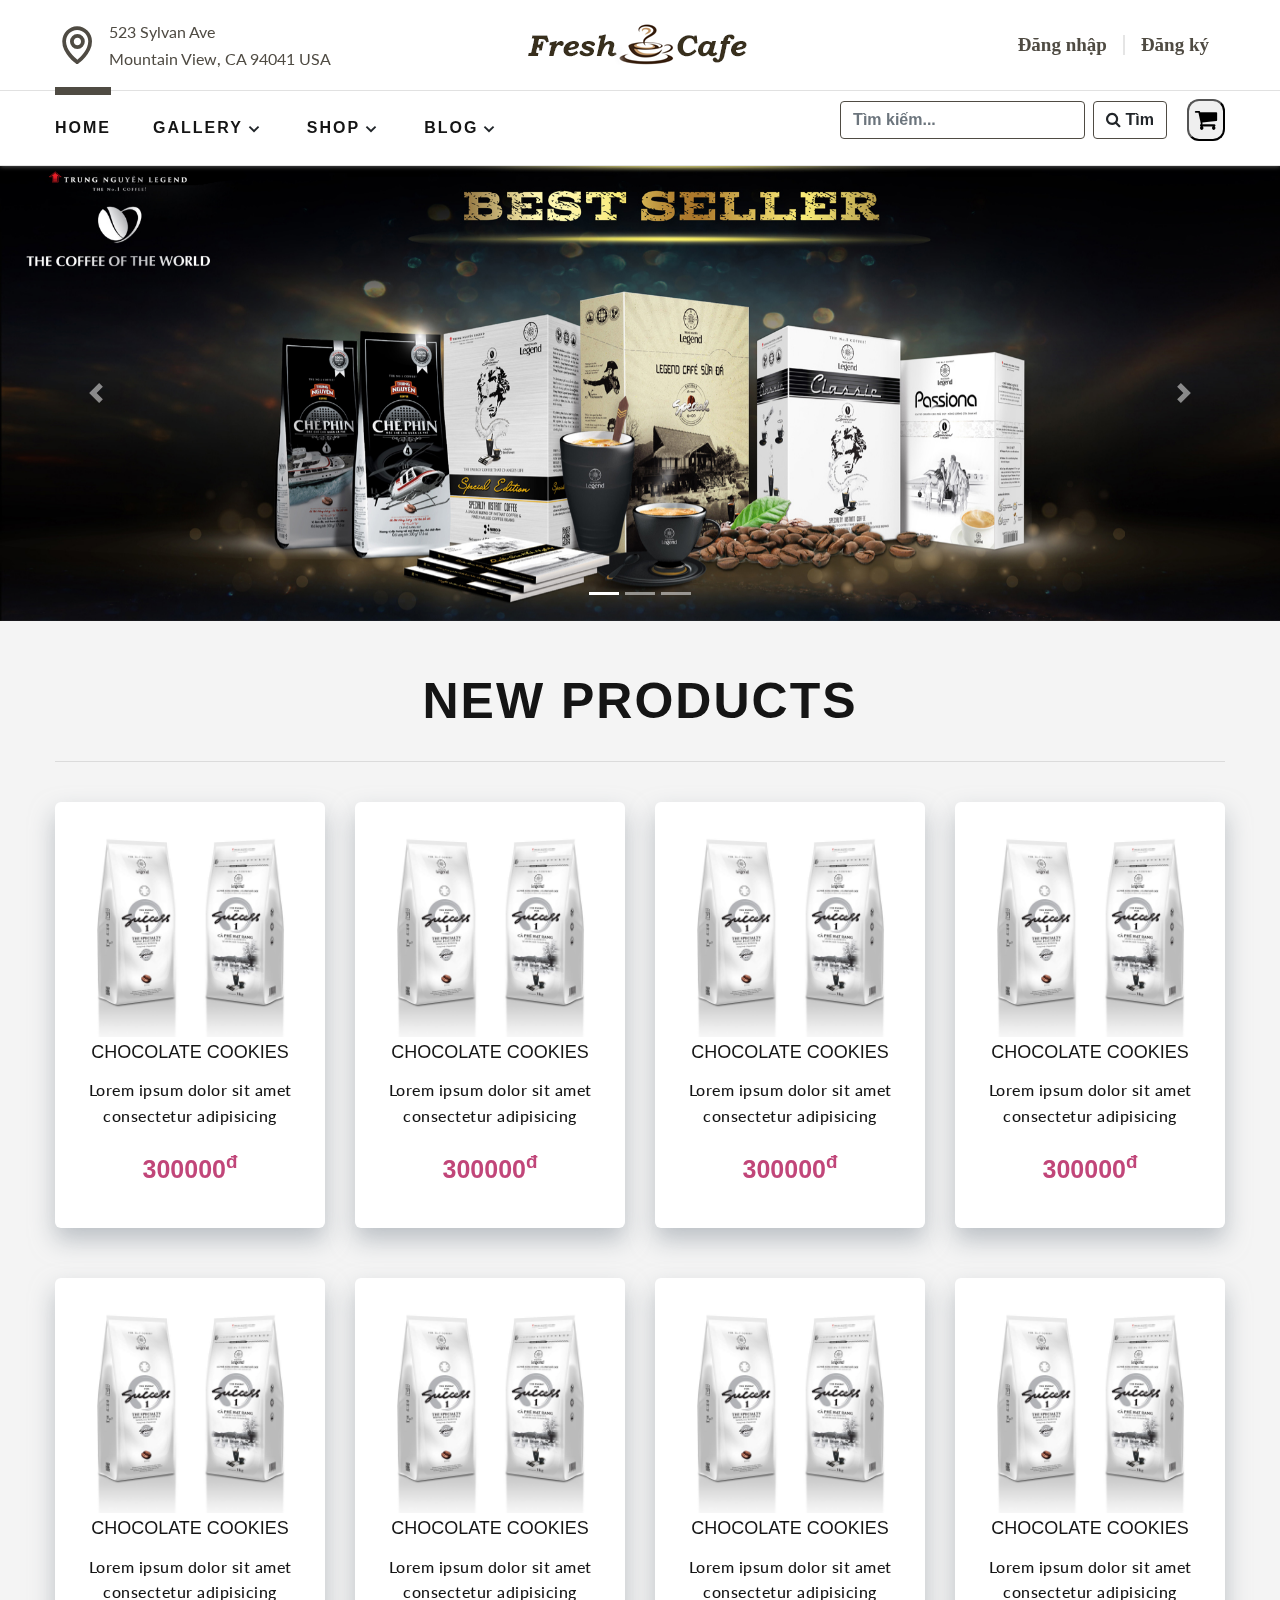
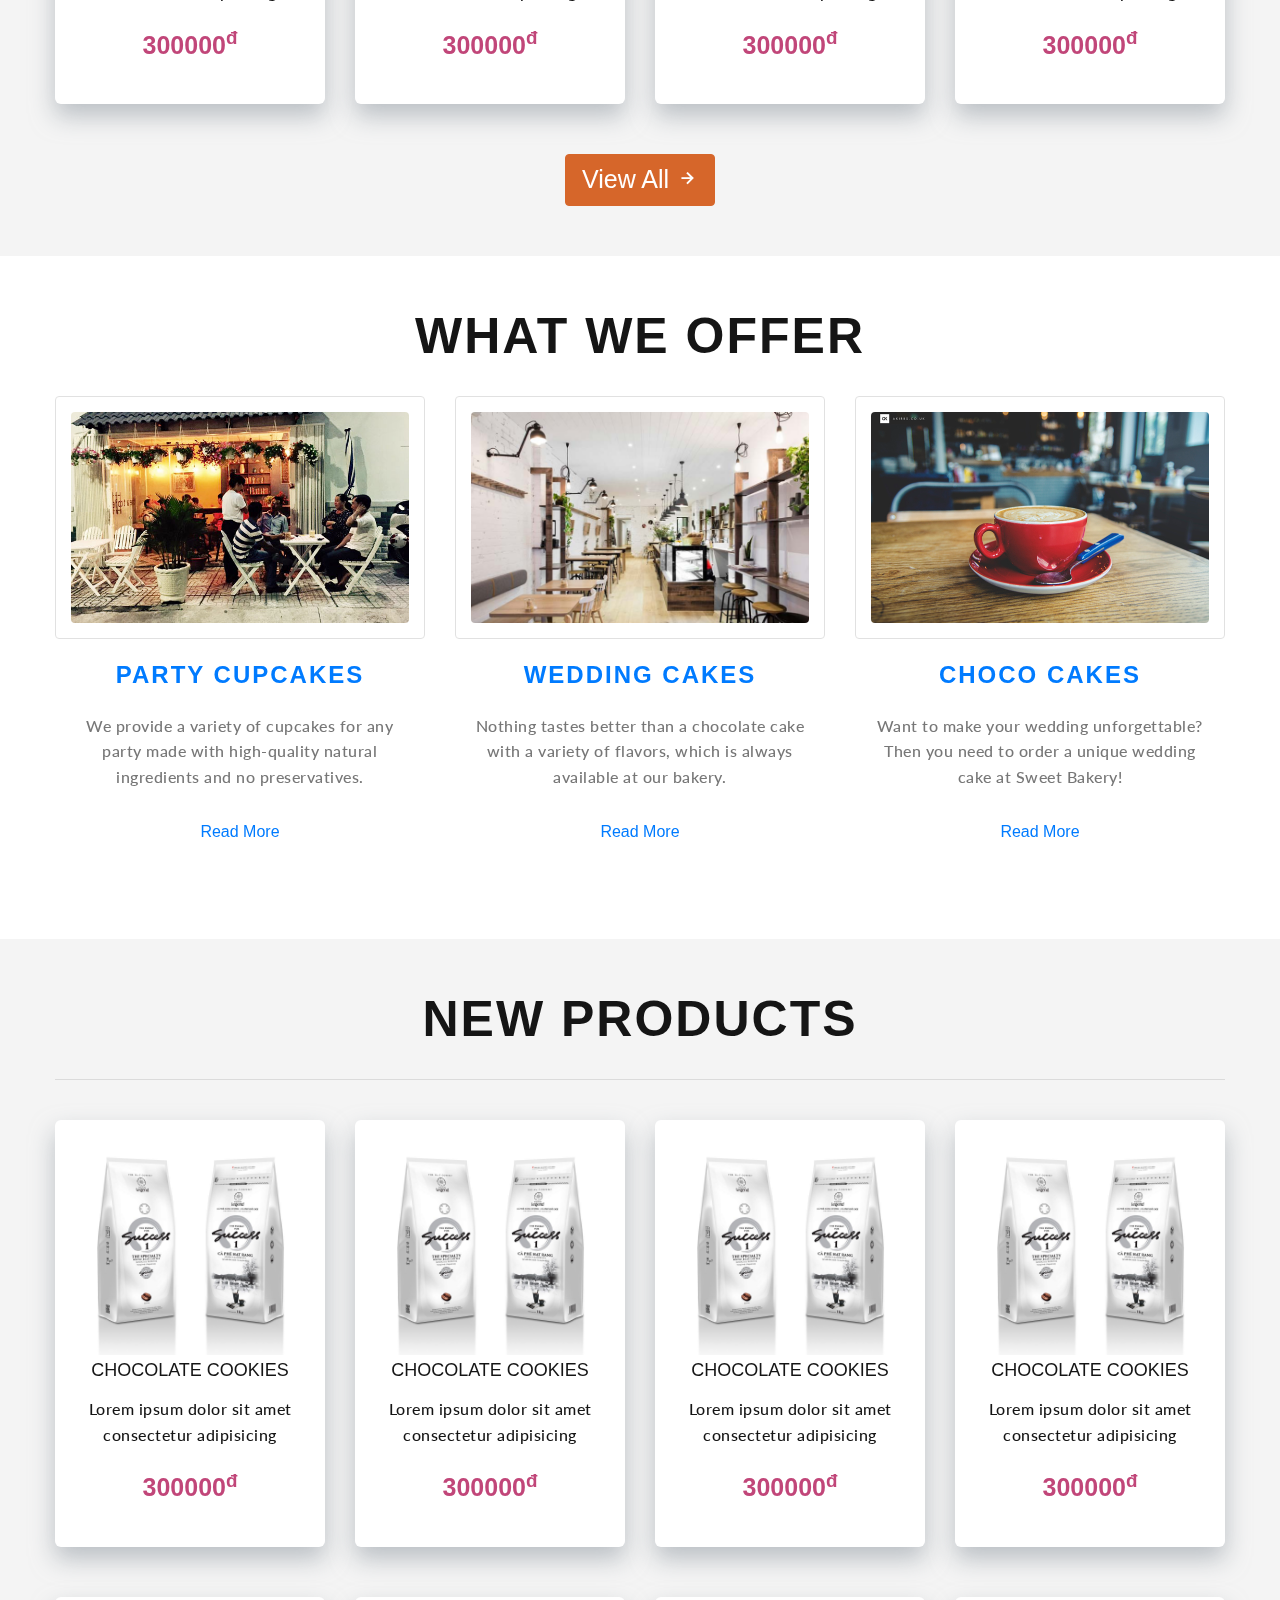
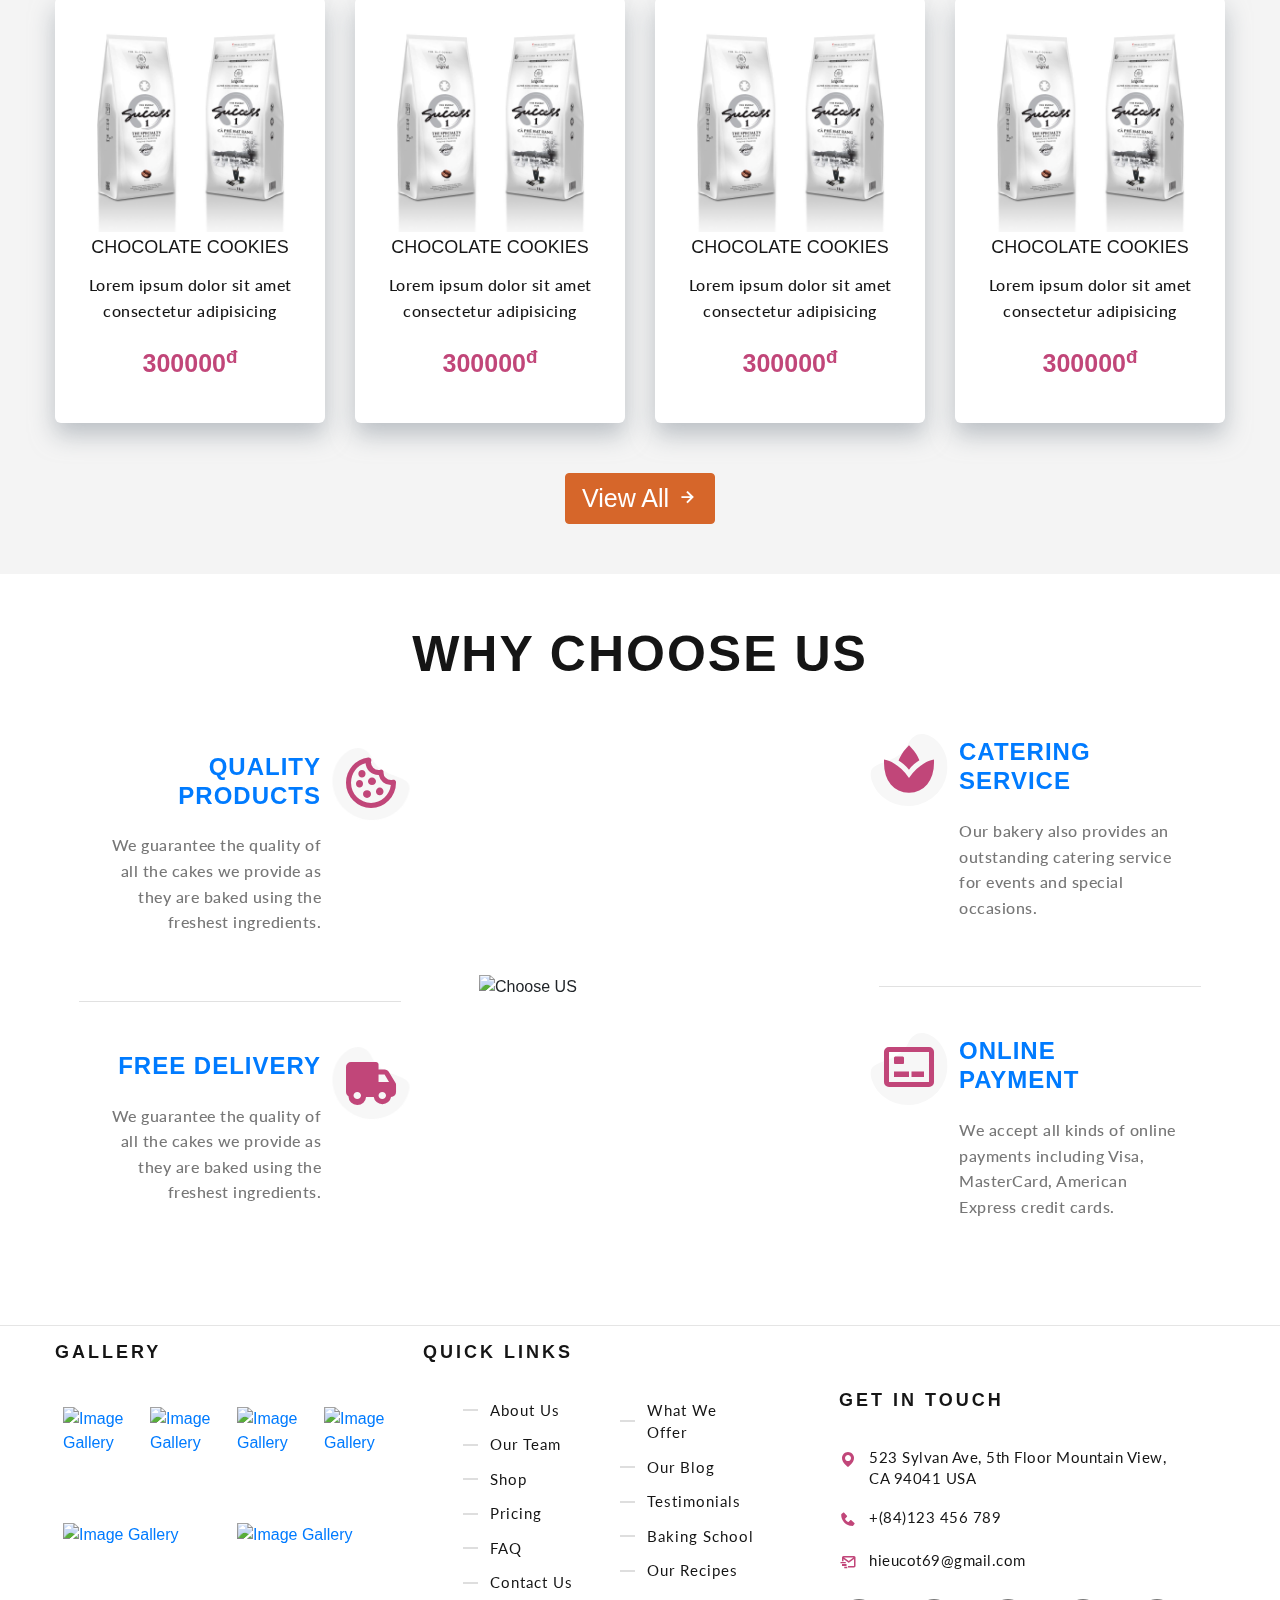
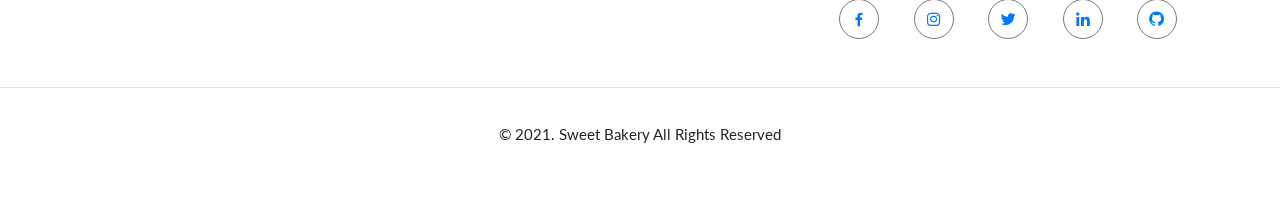
==== commit 50faabfa: "add" ====
--- a/index.html
+++ b/index.html
@@ -37,9 +37,9 @@
                                 </a>
                             </div>
                             <div class="nav-button">
-                                <a href="#" role="button">Đăng nhập</a>
+                                <a href="./dangnhap.html" role="button">Đăng nhập</a>
                                 <span class="re__line"></span>
-                                <a href="#" role="button">Đăng ký</a>
+                                <a href="./dangki.html" role="button">Đăng ký</a>
                             </div>
                         </div>
                     </div>
@@ -58,9 +58,9 @@
                                     </a>
                                 </div>
                                 <div class="nav-button">
-                                    <a href="#" role="button">Đăng nhập</a>
+                                    <a href="./dangnhap.html" role="button">Đăng nhập</a>
                                     <span class="re__line"></span>
-                                    <a href="#" role="button">Đăng ký</a>
+                                    <a href="./dangki.html" role="button">Đăng ký</a>
                                 </div>
                             </div>
                             
@@ -355,6 +355,70 @@
                     </div>
                 </div>
             </section>
+            <section class="section--basic section__offer">
+                <div class="grid wide">
+                    <h2 class="section--title">What We offer</h2>
+                    <div class="offer__cards">
+                        <div class="offer__card">
+                            <a href="# " class="offer__img">
+                                <img src="./images/THE-ART-COFFEE-HOUSE-1.jpg" alt="offer" />
+                            </a>
+                            <div class="offer__content">
+                                <div class="offer__top">
+                                    <h3 class="offer__title">
+                                        <a href="# ">Party Cupcakes</a>
+                                    </h3>
+                                    <p class="descriptions offer__descriptions">
+                                        We provide a variety of cupcakes for any party made with high-quality natural
+                                        ingredients and no preservatives.
+                                    </p>
+                                </div>
+                                <div class="offer__bottom">
+                                    <a href="# " class="btn--link">Read More</a>
+                                </div>
+                            </div>
+                        </div>
+                        <div class="offer__card">
+                            <a href="# " class="offer__img">
+                                <img src="./images/CA-PHE-Scandinavian.png" alt="offer" />
+                            </a>
+                            <div class="offer__content">
+                                <div class="offer__top">
+                                    <h3 class="offer__title">
+                                        <a href="# ">Wedding cakes</a>
+                                    </h3>
+                                    <p class="descriptions offer__descriptions">
+                                        Nothing tastes better than a chocolate cake with a variety of flavors, which is
+                                        always available at our bakery.
+                                    </p>
+                                </div>
+                                <div class="offer__bottom">
+                                    <a href="# " class="btn--link">Read More</a>
+                                </div>
+                            </div>
+                        </div>
+                        <div class="offer__card">
+                            <a href="# " class="offer__img">
+                                <img src="./images/42425d5f373553a3f986734d1f575bf7.jpg" alt="offer" />
+                            </a>
+                            <div class="offer__content">
+                                <div class="offer__top">
+                                    <h3 class="offer__title">
+                                        <a href="# ">Choco cakes</a>
+                                    </h3>
+                                    <p class="descriptions offer__descriptions">
+                                        Want to make your wedding unforgettable? Then you need to order a unique wedding
+                                        cake at Sweet Bakery!
+                                    </p>
+                                </div>
+                                <div class="offer__bottom">
+                                    <a href="# " class="btn--link">Read More</a>
+                                </div>
+                            </div>
+                        </div>
+                    </div>
+                </div>
+            </section>
             <section class="section--basic section--bg section__product">
                 <div class="grid wide">
                     <h2 class="section--title"> 
@@ -536,7 +600,251 @@
                     </div>
                 </div>
             </section>
+            <section class="section--basic section__chooseus">
+                <div class="grid wide">
+                    <h2 class="section--title">Why choose us</h2>
+                    <div class="row">
+                        <div class="col xl-4 m-4 s-6 c-10">
+                            <article class="chooseus chooseus__left">
+                                <div class="chooseus__wrap">
+                                    <div class="chooseus__content">
+                                        <h4 class="chooseus__title">
+                                            <a href="# ">Quality Products</a>
+                                        </h4>
+                                        <p class="descriptions chooseus__descriptions">
+                                            We guarantee the quality of all the cakes we provide as they are baked using the
+                                            freshest ingredients.
+                                        </p>
+                                    </div>
+                                    <div class="chooseus__icons">
+                                        <i class='bx bx-cookie'></i>
+                                        <svg class="chooseus__svg chooseus__svg-right" width="77.06" height="71.94"
+                                            viewBox="0 0 77.06 71.94">
+                                            <path
+                                                d="M1220.63,3358.07c8.86-19.66,32.66-7.87,38.1,13a39.053,39.053,0,0,1-27.91,47.63c-20.85,5.44-43.52-6.76-47.59-27.93C1179.83,3373.1,1210.55,3380.43,1220.63,3358.07Z"
+                                                transform="translate(-1182.94 -3348.03)"></path>
+                                        </svg>
+                                    </div>
+                                </div>
+                            </article>
+                            <article class="chooseus chooseus__left">
+                                <div class="chooseus__wrap">
+                                    <div class="chooseus__content">
+                                        <h4 class="chooseus__title">
+                                            <a href="# ">Free Delivery</a>
+                                        </h4>
+                                        <p class="descriptions chooseus__descriptions">
+                                            We guarantee the quality of all the cakes we provide as they are baked using the
+                                            freshest ingredients.
+                                        </p>
+                                    </div>
+                                    <div class="chooseus__icons">
+                                        <i class='bx bxs-truck'></i>
+                                        <svg class="chooseus__svg chooseus__svg-right" width="77.06" height="71.94"
+                                            viewBox="0 0 77.06 71.94">
+                                            <path
+                                                d="M1220.63,3358.07c8.86-19.66,32.66-7.87,38.1,13a39.053,39.053,0,0,1-27.91,47.63c-20.85,5.44-43.52-6.76-47.59-27.93C1179.83,3373.1,1210.55,3380.43,1220.63,3358.07Z"
+                                                transform="translate(-1182.94 -3348.03)"></path>
+                                        </svg>
+                                    </div>
+                                </div>
+                            </article>
+                        </div>
+                        <div class="col xl-4 m-4 c-0">
+                            <div class="chooseus__img">
+                                <img src="./assets/images/why-choose-us.jpg" alt="Choose US" />
+                            </div>
+                        </div>
+                        <div class="col xl-4 m-4 s-6 c-10">
+                            <article class="chooseus chooseus__right">
+                                <div class="chooseus__wrap">
+                                    <div class="chooseus__icons">
+                                        <i class='bx bxs-spa'></i>
+                                        <svg class="chooseus__svg chooseus__svg-left" width="77.06" height="71.94"
+                                            viewBox="0 0 77.06 71.94">
+                                            <path
+                                                d="M1220.63,3358.07c8.86-19.66,32.66-7.87,38.1,13a39.053,39.053,0,0,1-27.91,47.63c-20.85,5.44-43.52-6.76-47.59-27.93C1179.83,3373.1,1210.55,3380.43,1220.63,3358.07Z"
+                                                transform="translate(-1182.94 -3348.03)"></path>
+                                        </svg>
+                                    </div>
+                                    <div class="chooseus__content">
+                                        <h4 class="chooseus__title">
+                                            <a href="# ">Catering service</a>
+                                        </h4>
+                                        <p class="descriptions chooseus__descriptions">
+                                            Our bakery also provides an outstanding catering service for events and special
+                                            occasions.
+                                        </p>
+                                    </div>
+                                </div>
+                            </article>
+                            <article class="chooseus chooseus__right">
+                                <div class="chooseus__wrap">
+                                    <div class="chooseus__icons">
+                                        <i class='bx bx-credit-card-front'></i>
+                                        <svg class="chooseus__svg chooseus__svg-left" width="77.06" height="71.94"
+                                            viewBox="0 0 77.06 71.94">
+                                            <path
+                                                d="M1220.63,3358.07c8.86-19.66,32.66-7.87,38.1,13a39.053,39.053,0,0,1-27.91,47.63c-20.85,5.44-43.52-6.76-47.59-27.93C1179.83,3373.1,1210.55,3380.43,1220.63,3358.07Z"
+                                                transform="translate(-1182.94 -3348.03)"></path>
+                                        </svg>
+                                    </div>
+                                    <div class="chooseus__content">
+                                        <h4 class="chooseus__title">
+                                            <a href="# ">Online Payment</a>
+                                        </h4>
+                                        <p class="descriptions chooseus__descriptions">
+                                            We accept all kinds of online payments including Visa, MasterCard, American
+                                            Express credit cards.
+                                        </p>
+                                    </div>
+                                </div>
+                            </article>
+                        </div>
+                    </div>
+                </div>
+            </section>
+            
         </main>
+        <hr/>
+        <footer>
+            <section class="section--custom2">
+                <div class="grid wide">
+                    <div class="row">
+                        <div class="col xl-4 l-3 m-10 s-12">
+                            <div class="footer footer__gallery">
+                                <h5 class="footer__title">Gallery</h5>
+                                <div class="row">
+                                    <div class="col l-4 m-2 s-2 c-4">
+                                        <div class="footer__box">
+                                            <a href="# " class="footer__img thumbnail--classic">
+                                                <img src="./assets/images/grid-gallery-1-original.jpg" aria-hidden="true" alt="Image Gallery" />
+                                            </a>
+                                        </div>
+                                    </div>
+                                    <div class="col l-4 m-2 s-2 c-4">
+                                        <div class="footer__box">
+                                            <a href="# " class="footer__img thumbnail--classic">
+                                                <img src="./assets/images/grid-gallery-2-original.jpg" aria-hidden="true" alt="Image Gallery" />
+                                            </a>
+                                        </div>
+                                    </div>
+                                    <div class="col l-4 m-2 s-2 c-4">
+                                        <div class="footer__box">
+                                            <a href="# " class="footer__img thumbnail--classic">
+                                                <img src="./assets/images/grid-gallery-3-original.jpg" aria-hidden="true" alt="Image Gallery" />
+                                            </a>
+                                        </div>
+                                    </div>
+                                    <div class="col l-4 m-2 s-2 c-4">
+                                        <div class="footer__box">
+                                            <a href="# " class="footer__img thumbnail--classic">
+                                                <img src="./assets/images/grid-gallery-4-original.jpg" aria-hidden="true" alt="Image Gallery" />
+                                            </a>
+                                        </div>
+                                    </div>
+                                    <div class="col l-4 m-2 s-2 c-4">
+                                        <div class="footer__box">
+                                            <a href="# " class="footer__img thumbnail--classic">
+                                                <img src="./assets/images/grid-gallery-5-original.jpg" aria-hidden="true" alt="Image Gallery" />
+                                            </a>
+                                        </div>
+                                    </div>
+                                    <div class="col l-4 m-2 s-2 c-4">
+                                        <div class="footer__box">
+                                            <a href="# " class="footer__img thumbnail--classic">
+                                                <img src="./assets/images/grid-gallery-6-original.jpg" aria-hidden="true" alt="Image Gallery" />
+                                            </a>
+                                        </div>
+                                    </div>
+                                </div>
+                            </div>
+                        </div>
+                        <div class="col xl-5 l-5 m-7 s-5 c-12">
+                            <div class="footer footer__links">
+                                <h5 class="footer__title">Quick Links</h5>
+                                <ul class="footer__list">
+                                    <li class="footer__item">
+                                        <a href="# ">About Us</a>
+                                    </li>
+                                    <li class="footer__item">
+                                        <a href="# ">Our Team</a>
+                                    </li>
+                                    <li class="footer__item">
+                                        <a href="# ">Shop</a>
+                                    </li>
+                                    <li class="footer__item">
+                                        <a href="# ">Pricing</a>
+                                    </li>
+                                    <li class="footer__item">
+                                        <a href="# ">FAQ</a>
+                                    </li>
+                                    <li class="footer__item">
+                                        <a href="# ">Contact Us</a>
+                                    </li>
+                                    <li class="footer__item">
+                                        <a href="# ">What We Offer</a>
+                                    </li>
+                                    <li class="footer__item">
+                                        <a href="# ">Our Blog</a>
+                                    </li>
+                                    <li class="footer__item">
+                                        <a href="# ">Testimonials</a>
+                                    </li>
+                                    <li class="footer__item">
+                                        <a href="# ">Baking School</a>
+                                    </li>
+                                    <li class="footer__item">
+                                        <a href="# ">Our Recipes</a>
+                                    </li>
+                                </ul>
+                            </div>
+                        </div>
+                        <div class="col xl-3 l-4 m-5 s-7 c-12">
+                            <div class="footer footer__contact">
+                                <h5 class="footer__title">Get In Touch</h5>
+                                <div class="footer__address">
+                                    <div class="footer__map">
+                                        <i class='bx bxs-map'></i>
+                                        <a href="# ">523 Sylvan Ave, 5th Floor Mountain View, CA 94041 USA</a>
+                                    </div>
+                                    <div class="footer__phone">
+                                        <i class='bx bxs-phone'></i>
+                                        <a href="# ">+(84)123 456 789</a>
+                                    </div>
+                                    <div class="footer__mail">
+                                        <i class='bx bx-mail-send'></i>
+                                        <a href="# ">hieucot69@gmail.com</a>
+                                    </div>
+                                </div>
+                                <div class="footer__socials">
+                                    <a href="https://www.facebook.com/trunghieupia/">
+                                        <i class='bx bxl-facebook'></i>
+                                    </a>
+                                    <a href="https://www.instagram.com/trunghieupia/">
+                                        <i class='bx bxl-instagram'></i>
+                                    </a>
+                                    <a href="https://twitter.com/trunghieupia/">
+                                        <i class='bx bxl-twitter'></i>
+                                    </a>
+                                    <a href="https://www.linkedin.com/in/trung-hieu/">
+                                        <i class='bx bxl-linkedin'></i>
+                                    </a>
+                                    <a href="https://github.com/hieucot">
+                                        <i class='bx bxl-github'></i>
+                                    </a>
+                                </div>
+                            </div>
+                        </div>
+                    </div>
+                </div>
+            </section>
+            <section class="section__copyright">
+                <div class="grid wide">
+                    <p>© 2021. Sweet Bakery All Rights Reserved</p>
+                </div>
+            </section>
+        </footer>
     </div>
     <!-- Optional JavaScript -->
     <!-- jQuery first, then Popper.js, then Bootstrap JS -->
--- a/css/style-index.css
+++ b/css/style-index.css
@@ -35,11 +35,22 @@
 	--font-poppins: "Poppins", sans-serif;
 	--font-great: "Great Vibes", cursive;
 }
-
+header {
+    position: fixed;
+    z-index: 1000;
+    background-color: #fff;
+    width: 100%;
+    border-bottom: 1px solid #e4e4e4;
+    box-shadow: 0 0 5px 0px #717171;
+}
+
+main {
+    padding-top: 165px;
+}
 .nav__top {
 	display: flex;
 	align-items: center;
-	height: 120px;
+	height: 90px;
 }
 
 .grid {
@@ -107,7 +118,6 @@
 }
 
 .nav-logo {
-	flex: 2;
 	display: flex;
 	justify-content: center;
 }
@@ -488,3 +498,342 @@
     color: white;
     background-color: #a34f22;
 }
+
+.offer__cards {
+	display: flex;
+	flex-wrap: wrap;
+	margin-left: calc(-1 * var(--spacing));
+}
+
+.offer__card {
+	display: flex;
+	flex-direction: column;
+	position: relative;
+	width: calc(calc(100% / var(--column-3)) - var(--spacing));
+	margin-left: var(--spacing);
+	margin-bottom: var(--spacing);
+}
+.offer__card:hover::after {
+	visibility: visible;
+	opacity: 1;
+	top: -15px;
+	right: -15px;
+	bottom: -30px;
+	left: -15px;
+}
+.offer__card:hover .offer__img {
+	border: none;
+}
+.offer__card:hover .offer__img img {
+	transform: scale(1.1);
+}
+.offer__card:hover .btn--link {
+	transform: translateY(15px);
+	color: var(--hover-color);
+}
+.offer__card:hover .btn--link::after {
+	width: 100%;
+	border-color: inherit;
+	transition: all 0.3s ease;
+}
+
+.offer__card::after {
+	content: "";
+	position: absolute;
+	top: 0;
+	left: 0;
+	right: 0;
+	bottom: 0;
+	border-radius: 4px;
+	visibility: hidden;
+	opacity: 0;
+	box-shadow: var(--box-shadow-item);
+	pointer-events: none;
+	transition: 0.2s ease-in-out;
+}
+
+.offer__img {
+	width: 100%;
+	height: 243px;
+	padding: 15px;
+	border-radius: 4px;
+	border: 1px solid var(--border-gray-color);
+	transition: 0.3s ease-in-out;
+	flex-shrink: 0;
+}
+
+.offer__img img {
+	width: 100%;
+	height: 100%;
+	object-fit: cover;
+	transform: none;
+	will-change: transform;
+	transition: 0.2s ease-in-out;
+	border-radius: 4px;
+}
+
+.offer__content {
+	flex: 1;
+	display: flex;
+	flex-direction: column;
+	text-align: center;
+	padding: 0 15px;
+	margin-top: 22px;
+}
+.offer__top {
+	display: flex;
+	flex-direction: column;
+	flex: 1;
+}
+.offer__title {
+	font-size: 24px;
+	text-transform: uppercase;
+	letter-spacing: 2px;
+	font-weight: 600;
+	color: var(--black-color);
+}
+.offer__title a {
+	display: -webkit-box;
+	-webkit-box-orient: vertical;
+	-webkit-line-clamp: 2;
+	word-break: break-word;
+	overflow: hidden;
+}
+.offer__descriptions {
+	flex-shrink: 0;
+	margin-top: auto;
+	padding-top: 15px;
+	color: var(--gray-color);
+	word-break: break-word;
+	display: -webkit-box;
+	-webkit-box-orient: vertical;
+	-webkit-line-clamp: 3;
+	overflow: hidden;
+}
+
+.offer__bottom {
+	flex-shrink: 0;
+	margin-top: auto;
+	padding: 15px;
+}
+
+.section__chooseus .row {
+	margin-top: 0px;
+	align-items: center;
+}
+.chooseus:not(:last-child) {
+	margin-bottom: 50px;
+	padding-bottom: 50px;
+	border-bottom: 1px solid var(--border-gray-color);
+}
+.chooseus__left {
+	text-align: right;
+}
+.chooseus__right {
+	text-align: left;
+}
+.chooseus__wrap {
+	display: flex;
+}
+.chooseus__content {
+	flex: 1;
+	display: flex;
+	flex-direction: column;
+	padding: 0 20px 0 20px;
+}
+.chooseus__title {
+	font-size: 24px;
+	color: var(--black-color);
+	text-transform: uppercase;
+	letter-spacing: 1px;
+	font-weight: 600;
+	flex-grow: 1;
+}
+.chooseus__descriptions {
+	margin-top: 14px;
+	min-height: 100px;
+	overflow: hidden;
+	display: -webkit-box;
+	-webkit-box-orient: vertical;
+	-webkit-line-clamp: 4;
+	word-break: break-word;
+	color: var(--gray-color) !important;
+}
+
+.chooseus__icons {
+	flex-shrink: 0;
+	position: relative;
+	height: 100%;
+}
+.chooseus__icons i {
+	font-size: 60px;
+	color: var(--primary-color);
+}
+
+.chooseus__svg {
+	position: absolute;
+	top: 50%;
+	left: 50%;
+	width: auto;
+	z-index: -1;
+	transition: 0.25s ease;
+}
+
+.chooseus__svg-right {
+	transform: translate(-50%, -50%) rotateY(180deg);
+}
+.chooseus__svg-left {
+	transform: translate(-50%, -50%) rotateY(0);
+}
+.chooseus__svg path {
+	fill: #f7f7f7;
+}
+.chooseus:hover .chooseus__svg-right {
+	transform: translate(-50%, -50%) rotateY(180deg) rotateZ(45deg);
+}
+.chooseus:hover .chooseus__svg-left {
+	transform: translate(-50%, -50%) rotateY(0) rotateZ(45deg);
+}
+
+.chooseus__img {
+	width: auto;
+	height: auto;
+}
+.chooseus__img img {
+	width: 100%;
+	height: 100%;
+	object-fit: cover;
+}
+
+.footer__title {
+	font-size: 18px;
+	letter-spacing: 3px;
+	color: var(--black-color);
+	text-transform: uppercase;
+	font-weight: 600;
+	margin-bottom: 35px;
+}
+
+.footer__gallery .row {
+	margin-left: -5px;
+	margin-right: -5px;
+}
+.footer__gallery .col {
+	padding-left: 5px;
+	padding-right: 5px;
+	margin-bottom: 10px;
+}
+
+.footer__box {
+	display: flex;
+	height: 100%;
+}
+.footer__img {
+	width: 100%;
+	height: 100px;
+}
+.footer__img img {
+	width: 100%;
+	height: 100%;
+	object-fit: cover;
+}
+
+.footer__list {
+	columns: 2;
+}
+.footer__item {
+	margin-bottom: 12px;
+	display: flex;
+	align-items: center;
+	transition: 0.15s ease-in;
+}
+.footer__item::before {
+	content: "";
+	display: inline-block;
+	width: 18px;
+	height: 2px;
+	margin-right: 12px;
+	background: var(--greyish-color);
+	transition: inherit;
+}
+.footer__item:hover::before {
+	width: 34px;
+	background: var(--primary-color);
+}
+.footer__item a {
+	color: var(--black-color);
+	text-transform: capitalize;
+	font-size: 15px;
+	font-family: var(--font-lato);
+	vertical-align: middle;
+	letter-spacing: 1px;
+	width: 100%;
+}
+
+.footer__address > div {
+	display: flex;
+	line-height: 1.4;
+}
+.footer__address > div:not(:last-child) {
+	margin-bottom: 18px;
+}
+.footer__address > div > i {
+	flex-shrink: 0;
+	margin-right: 12px;
+	font-size: 18px;
+	height: 100%;
+	color: var(--primary-color);
+	line-height: inherit;
+}
+.footer__address > div > a {
+	flex: 1;
+	font-size: 15px;
+	font-family: var(--font-lato);
+	letter-spacing: 0.5px;
+	color: var(--black-color);
+	vertical-align: top;
+	line-height: inherit;
+}
+.footer__address > div > a:hover {
+	color: var(--primary-color);
+}
+
+.footer__socials {
+	display: flex;
+	justify-content: space-between;
+	align-items: center;
+	margin-top: 24px;
+}
+.footer__socials a {
+	width: 40px;
+	height: 40px;
+	border-radius: 100rem;
+	border: 1px solid var(--gray-color);
+	text-align: center;
+	font-size: 18px;
+	display: flex;
+	align-items: center;
+	justify-content: center;
+}
+.footer__socials a:hover {
+	border-color: var(--border-color);
+	background: var(--primary-color);
+	color: var(--white-color);
+}
+.footer__socials a i {
+	transform: rotate(360deg);
+	transition: 0.3s ease-in-out;
+}
+.footer__socials a:hover i {
+	transform: rotate(-360deg);
+}
+
+.section__copyright {
+	padding: 35px 0;
+	border-top: 1px solid var(--border-gray-color);
+}
+.section__copyright p {
+	text-align: center;
+	font-size: 15px;
+	font-family: var(--font-lato);
+}--- a/css/index-base-style.css
+++ b/css/index-base-style.css
@@ -27,7 +27,7 @@
 	color: var(--black-color);
 	text-transform: uppercase;
 	text-align: center;
-	margin-bottom: 10px;
+	margin-bottom: 30px;
 	font-weight: 600;
 	letter-spacing: 2px;
 }
@@ -51,3 +51,5 @@
 
 
 
+
+
--- a/css/responsive.css
+++ b/css/responsive.css
@@ -158,6 +158,9 @@
 /* === Tablet large === */
 @media screen and (max-width: 991.98px) {
 	/*=== Header ===*/
+	main{
+		padding-top: 60px;
+	}
 	.nav__main .grid.wide {
 		padding: 4px 0;
 	}
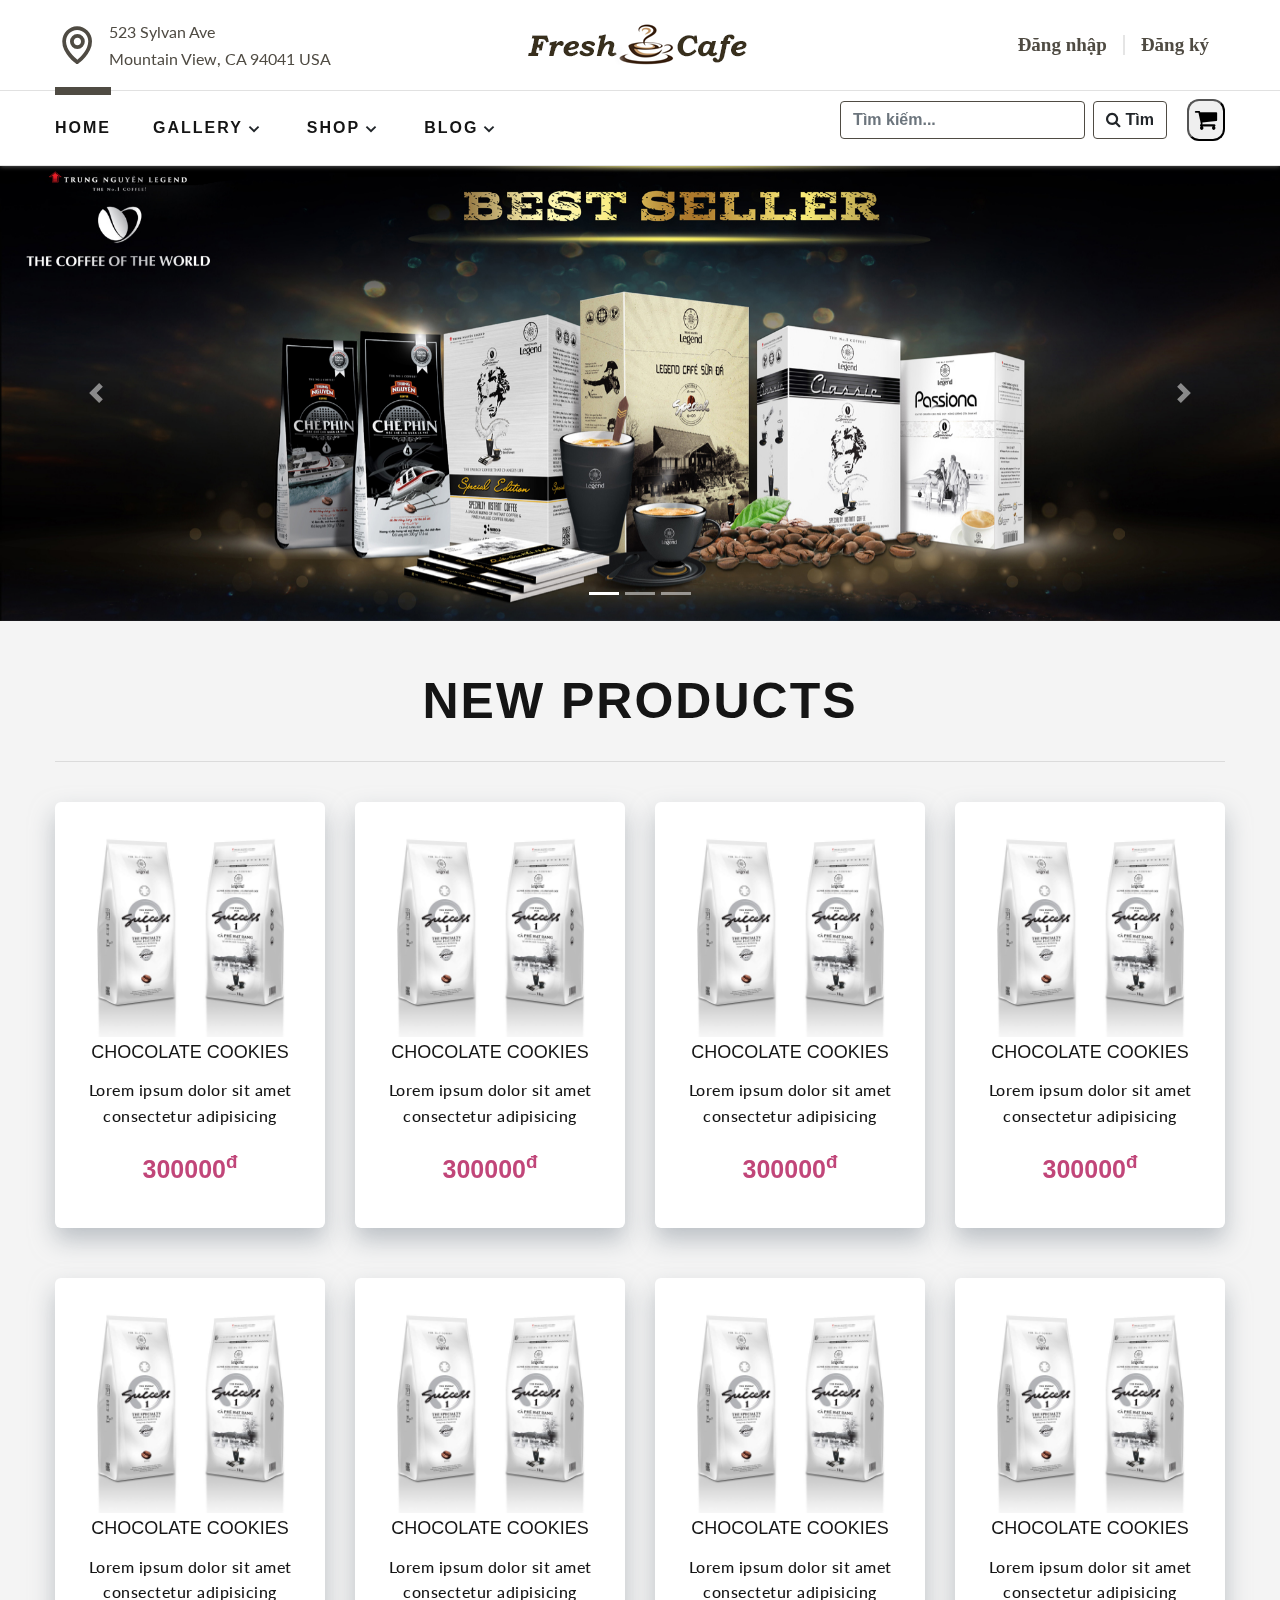
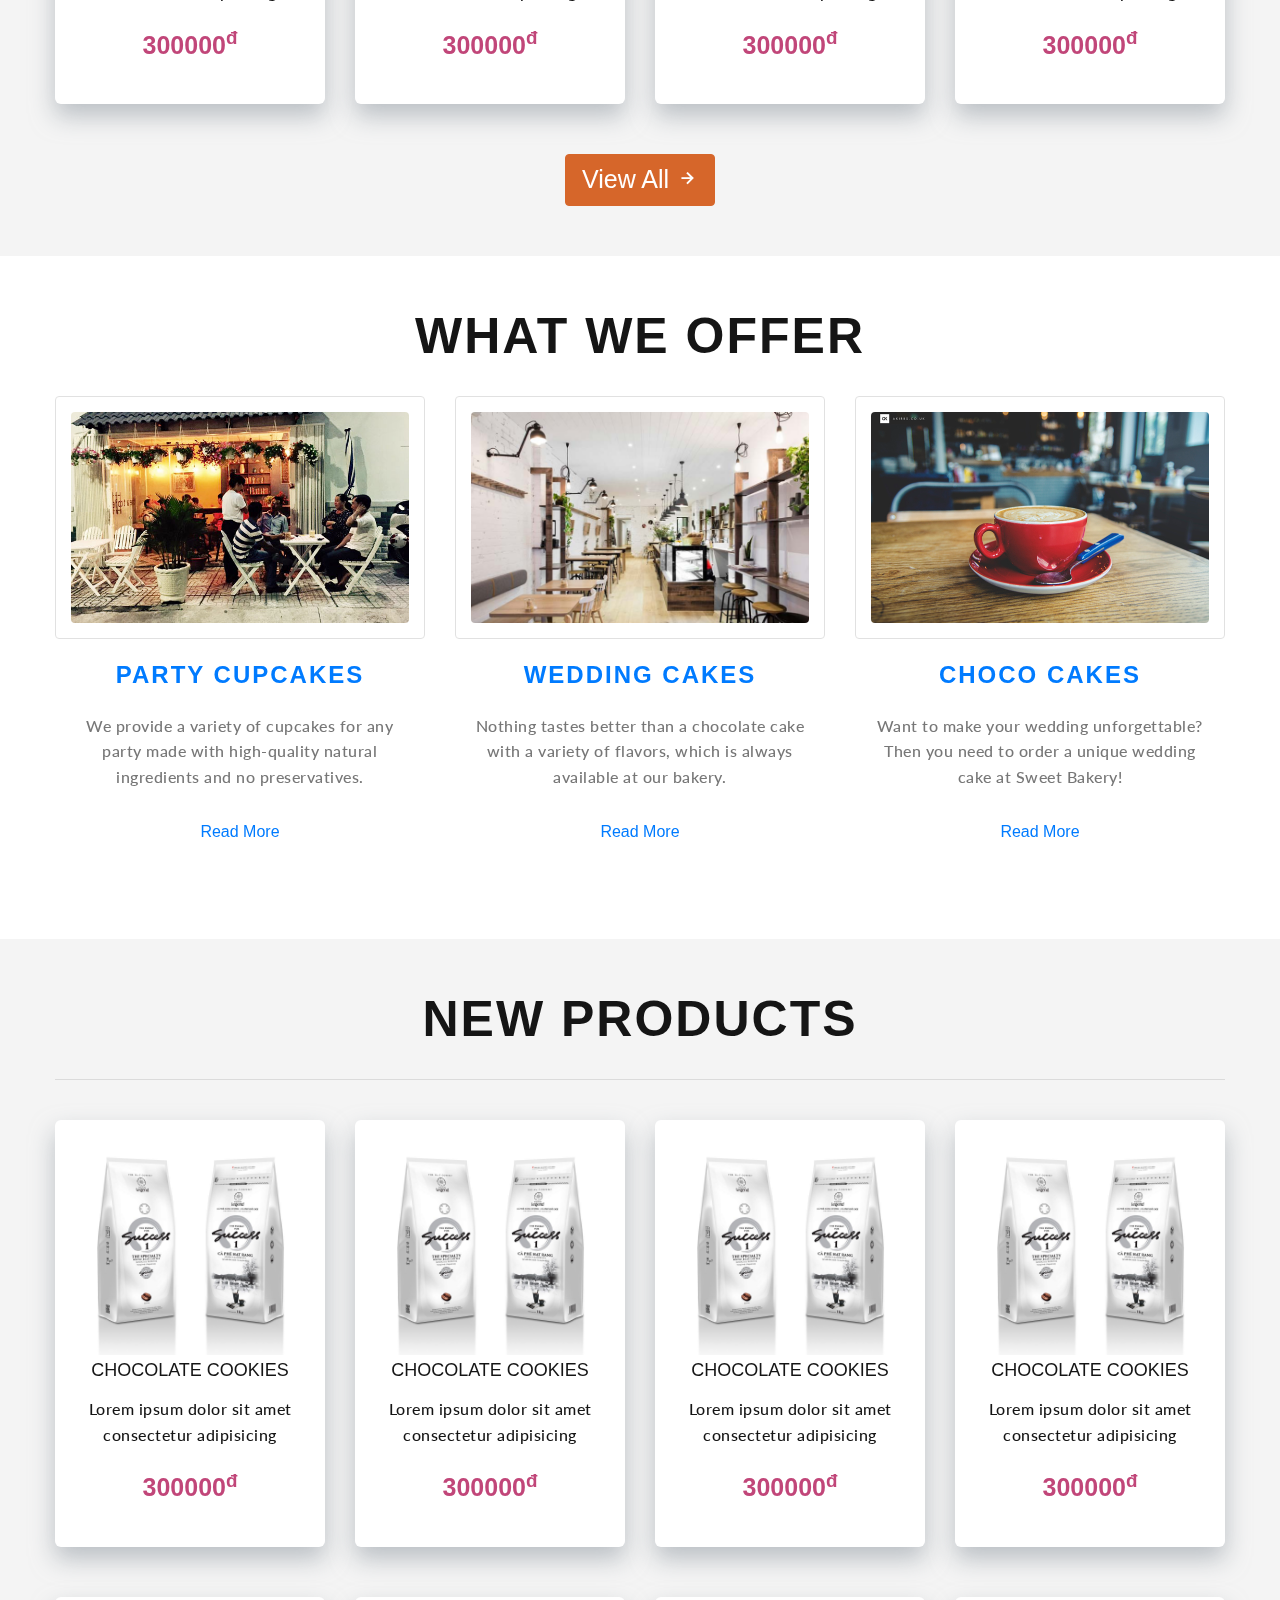
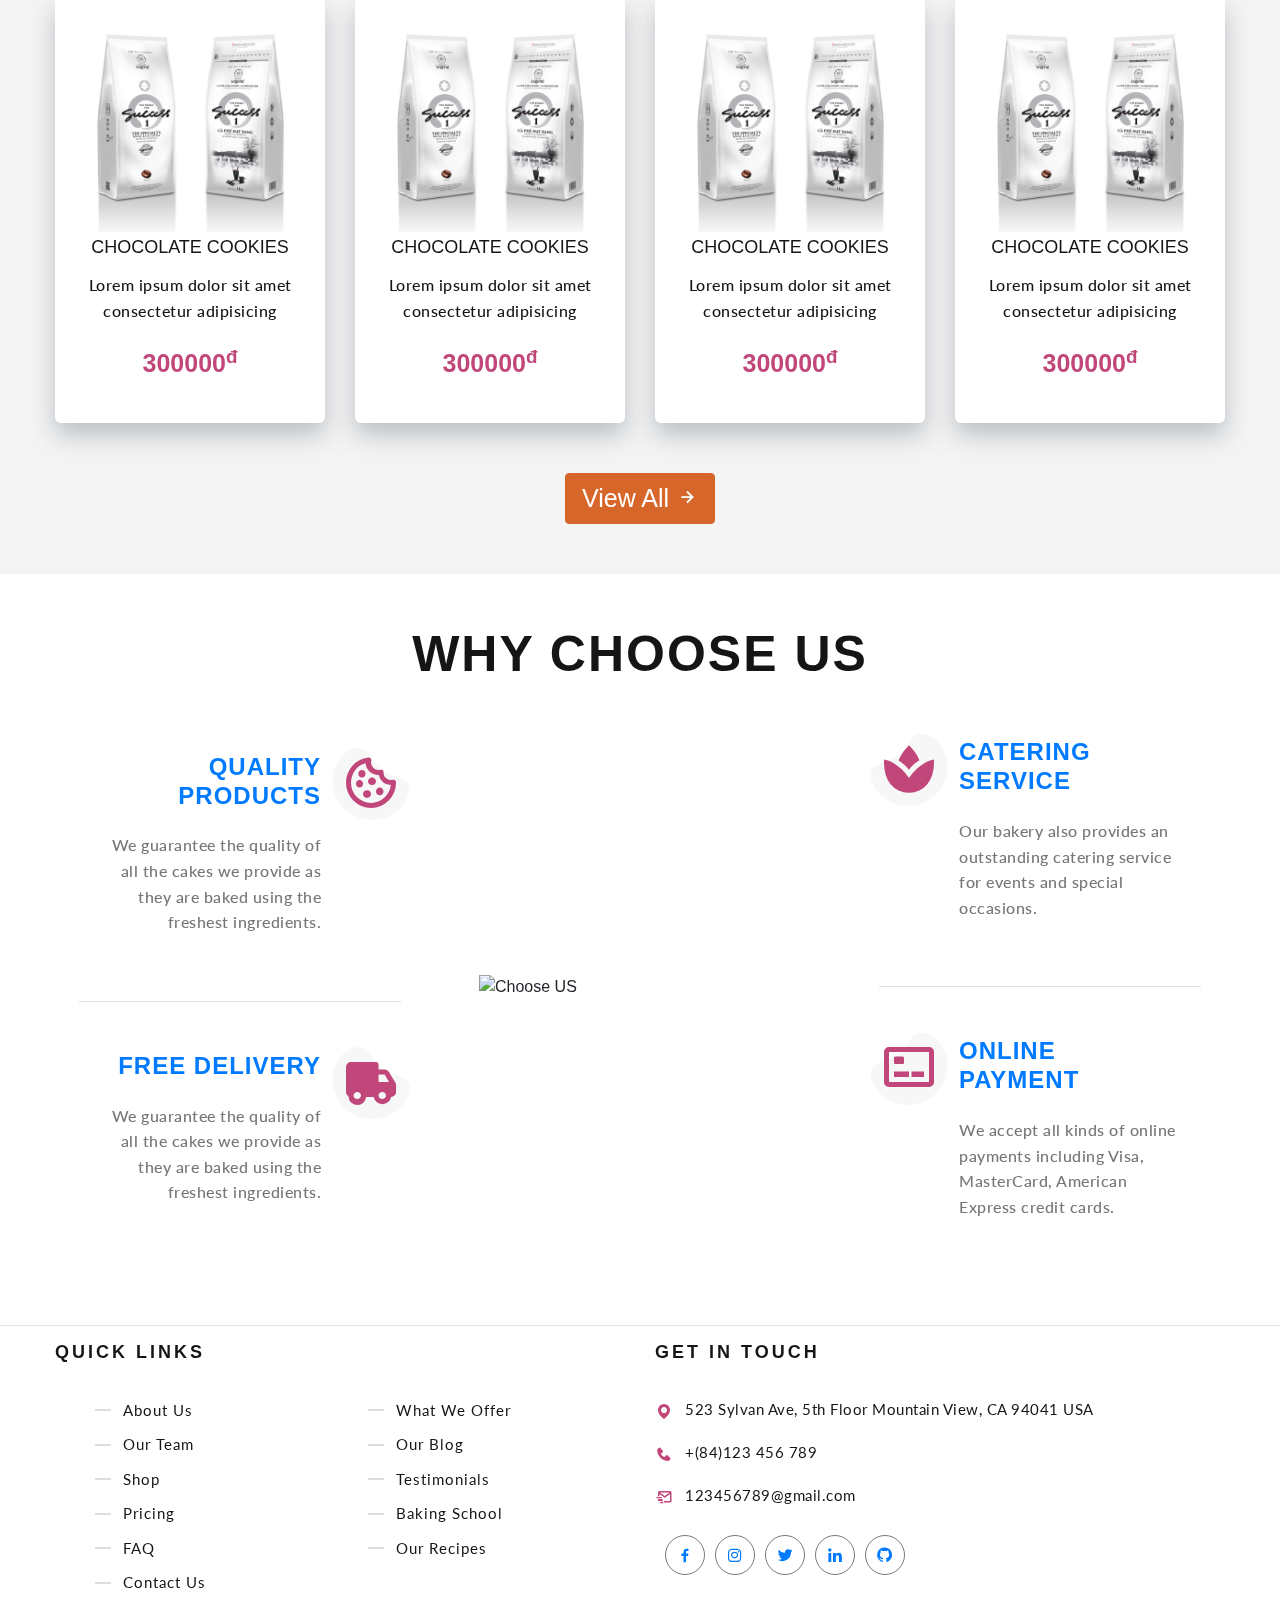
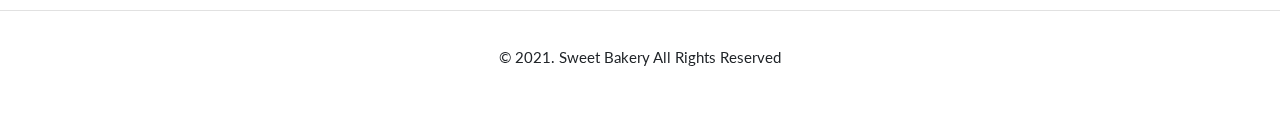
==== commit e4cec044: "fix footer" ====
--- a/index.html
+++ b/index.html
@@ -711,55 +711,7 @@
             <section class="section--custom2">
                 <div class="grid wide">
                     <div class="row">
-                        <div class="col xl-4 l-3 m-10 s-12">
-                            <div class="footer footer__gallery">
-                                <h5 class="footer__title">Gallery</h5>
-                                <div class="row">
-                                    <div class="col l-4 m-2 s-2 c-4">
-                                        <div class="footer__box">
-                                            <a href="# " class="footer__img thumbnail--classic">
-                                                <img src="./assets/images/grid-gallery-1-original.jpg" aria-hidden="true" alt="Image Gallery" />
-                                            </a>
-                                        </div>
-                                    </div>
-                                    <div class="col l-4 m-2 s-2 c-4">
-                                        <div class="footer__box">
-                                            <a href="# " class="footer__img thumbnail--classic">
-                                                <img src="./assets/images/grid-gallery-2-original.jpg" aria-hidden="true" alt="Image Gallery" />
-                                            </a>
-                                        </div>
-                                    </div>
-                                    <div class="col l-4 m-2 s-2 c-4">
-                                        <div class="footer__box">
-                                            <a href="# " class="footer__img thumbnail--classic">
-                                                <img src="./assets/images/grid-gallery-3-original.jpg" aria-hidden="true" alt="Image Gallery" />
-                                            </a>
-                                        </div>
-                                    </div>
-                                    <div class="col l-4 m-2 s-2 c-4">
-                                        <div class="footer__box">
-                                            <a href="# " class="footer__img thumbnail--classic">
-                                                <img src="./assets/images/grid-gallery-4-original.jpg" aria-hidden="true" alt="Image Gallery" />
-                                            </a>
-                                        </div>
-                                    </div>
-                                    <div class="col l-4 m-2 s-2 c-4">
-                                        <div class="footer__box">
-                                            <a href="# " class="footer__img thumbnail--classic">
-                                                <img src="./assets/images/grid-gallery-5-original.jpg" aria-hidden="true" alt="Image Gallery" />
-                                            </a>
-                                        </div>
-                                    </div>
-                                    <div class="col l-4 m-2 s-2 c-4">
-                                        <div class="footer__box">
-                                            <a href="# " class="footer__img thumbnail--classic">
-                                                <img src="./assets/images/grid-gallery-6-original.jpg" aria-hidden="true" alt="Image Gallery" />
-                                            </a>
-                                        </div>
-                                    </div>
-                                </div>
-                            </div>
-                        </div>
+                        
                         <div class="col xl-5 l-5 m-7 s-5 c-12">
                             <div class="footer footer__links">
                                 <h5 class="footer__title">Quick Links</h5>
@@ -800,7 +752,7 @@
                                 </ul>
                             </div>
                         </div>
-                        <div class="col xl-3 l-4 m-5 s-7 c-12">
+                        <div class="col xl-3 l-4 m-7 s-7 c-12">
                             <div class="footer footer__contact">
                                 <h5 class="footer__title">Get In Touch</h5>
                                 <div class="footer__address">
@@ -814,23 +766,23 @@
                                     </div>
                                     <div class="footer__mail">
                                         <i class='bx bx-mail-send'></i>
-                                        <a href="# ">hieucot69@gmail.com</a>
+                                        <a href="# ">123456789@gmail.com</a>
                                     </div>
                                 </div>
                                 <div class="footer__socials">
-                                    <a href="https://www.facebook.com/trunghieupia/">
+                                    <a href="#">
                                         <i class='bx bxl-facebook'></i>
                                     </a>
-                                    <a href="https://www.instagram.com/trunghieupia/">
+                                    <a href="#">
                                         <i class='bx bxl-instagram'></i>
                                     </a>
-                                    <a href="https://twitter.com/trunghieupia/">
+                                    <a href="#">
                                         <i class='bx bxl-twitter'></i>
                                     </a>
-                                    <a href="https://www.linkedin.com/in/trung-hieu/">
+                                    <a href="#">
                                         <i class='bx bxl-linkedin'></i>
                                     </a>
-                                    <a href="https://github.com/hieucot">
+                                    <a href="#">
                                         <i class='bx bxl-github'></i>
                                     </a>
                                 </div>
--- a/css/style-index.css
+++ b/css/style-index.css
@@ -800,9 +800,9 @@
 
 .footer__socials {
 	display: flex;
-	justify-content: space-between;
 	align-items: center;
 	margin-top: 24px;
+
 }
 .footer__socials a {
 	width: 40px;
@@ -814,6 +814,7 @@
 	display: flex;
 	align-items: center;
 	justify-content: center;
+    margin-left: 10px;
 }
 .footer__socials a:hover {
 	border-color: var(--border-color);
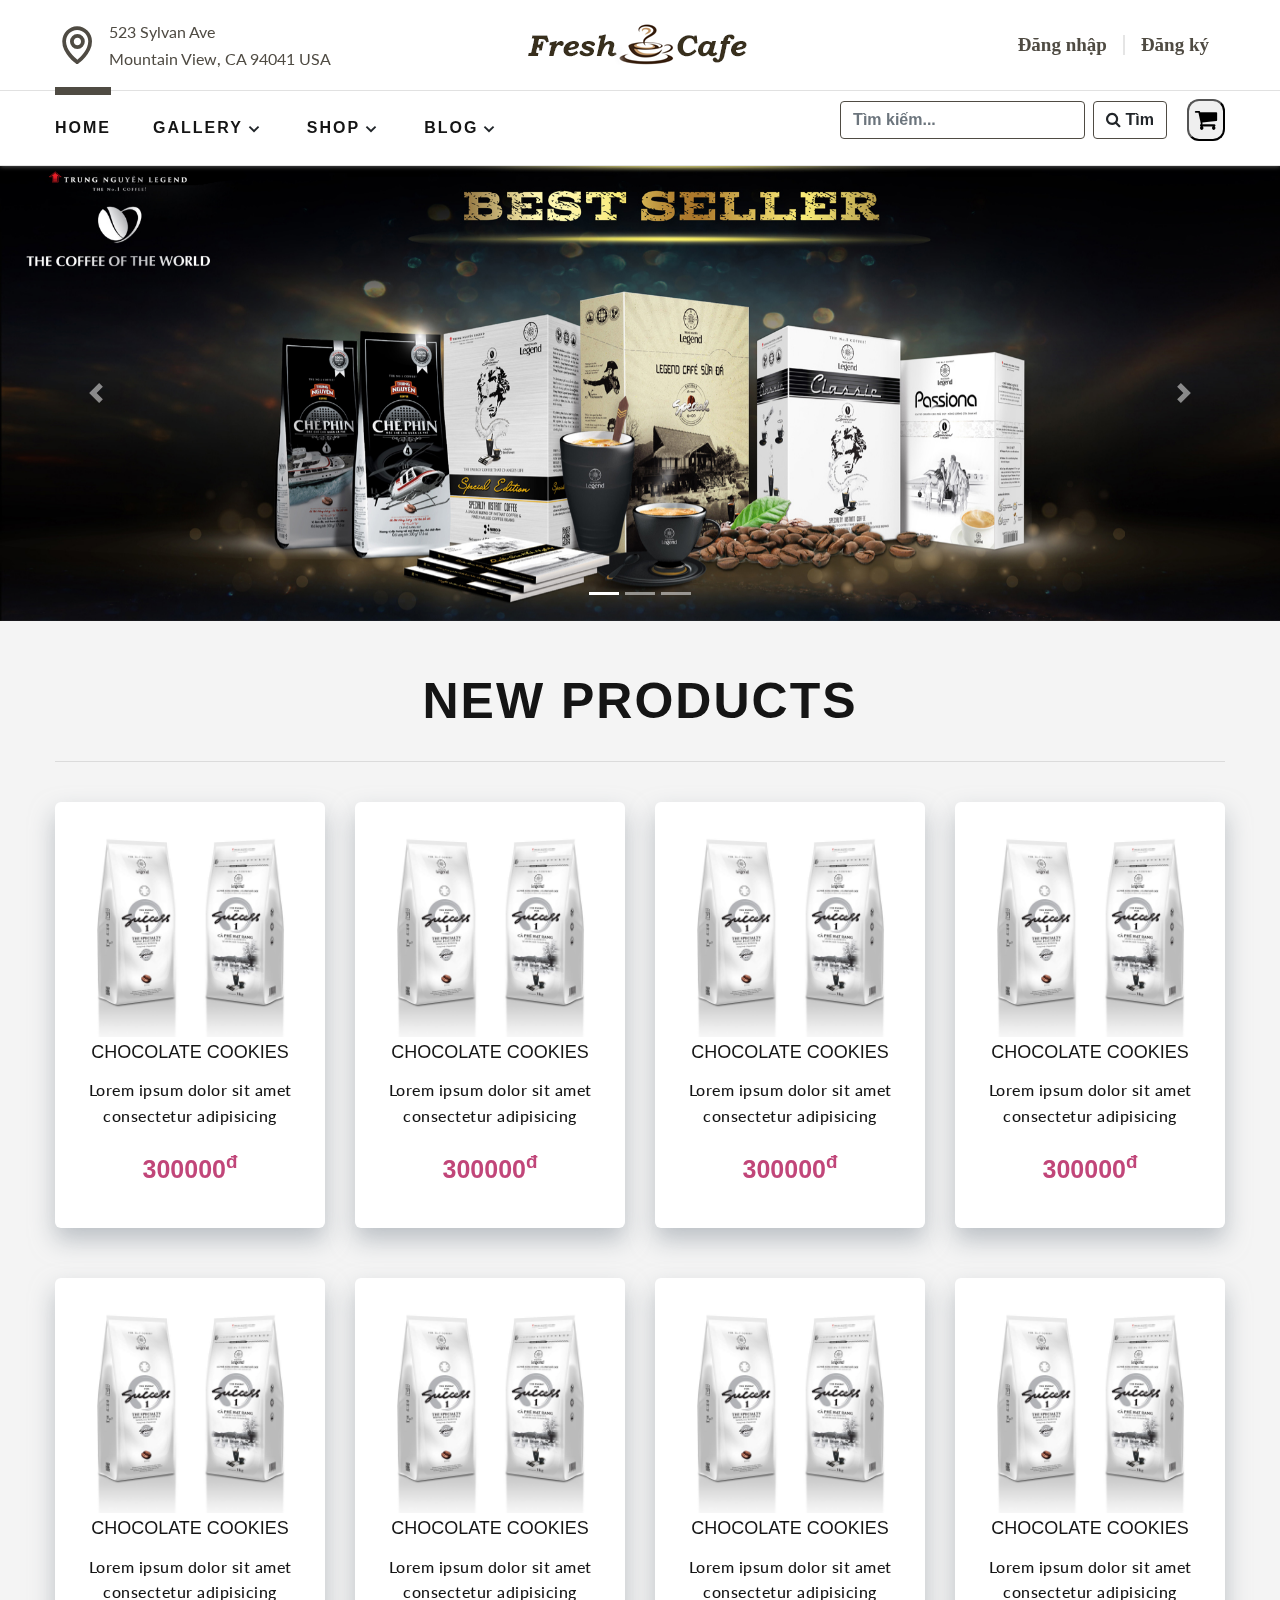
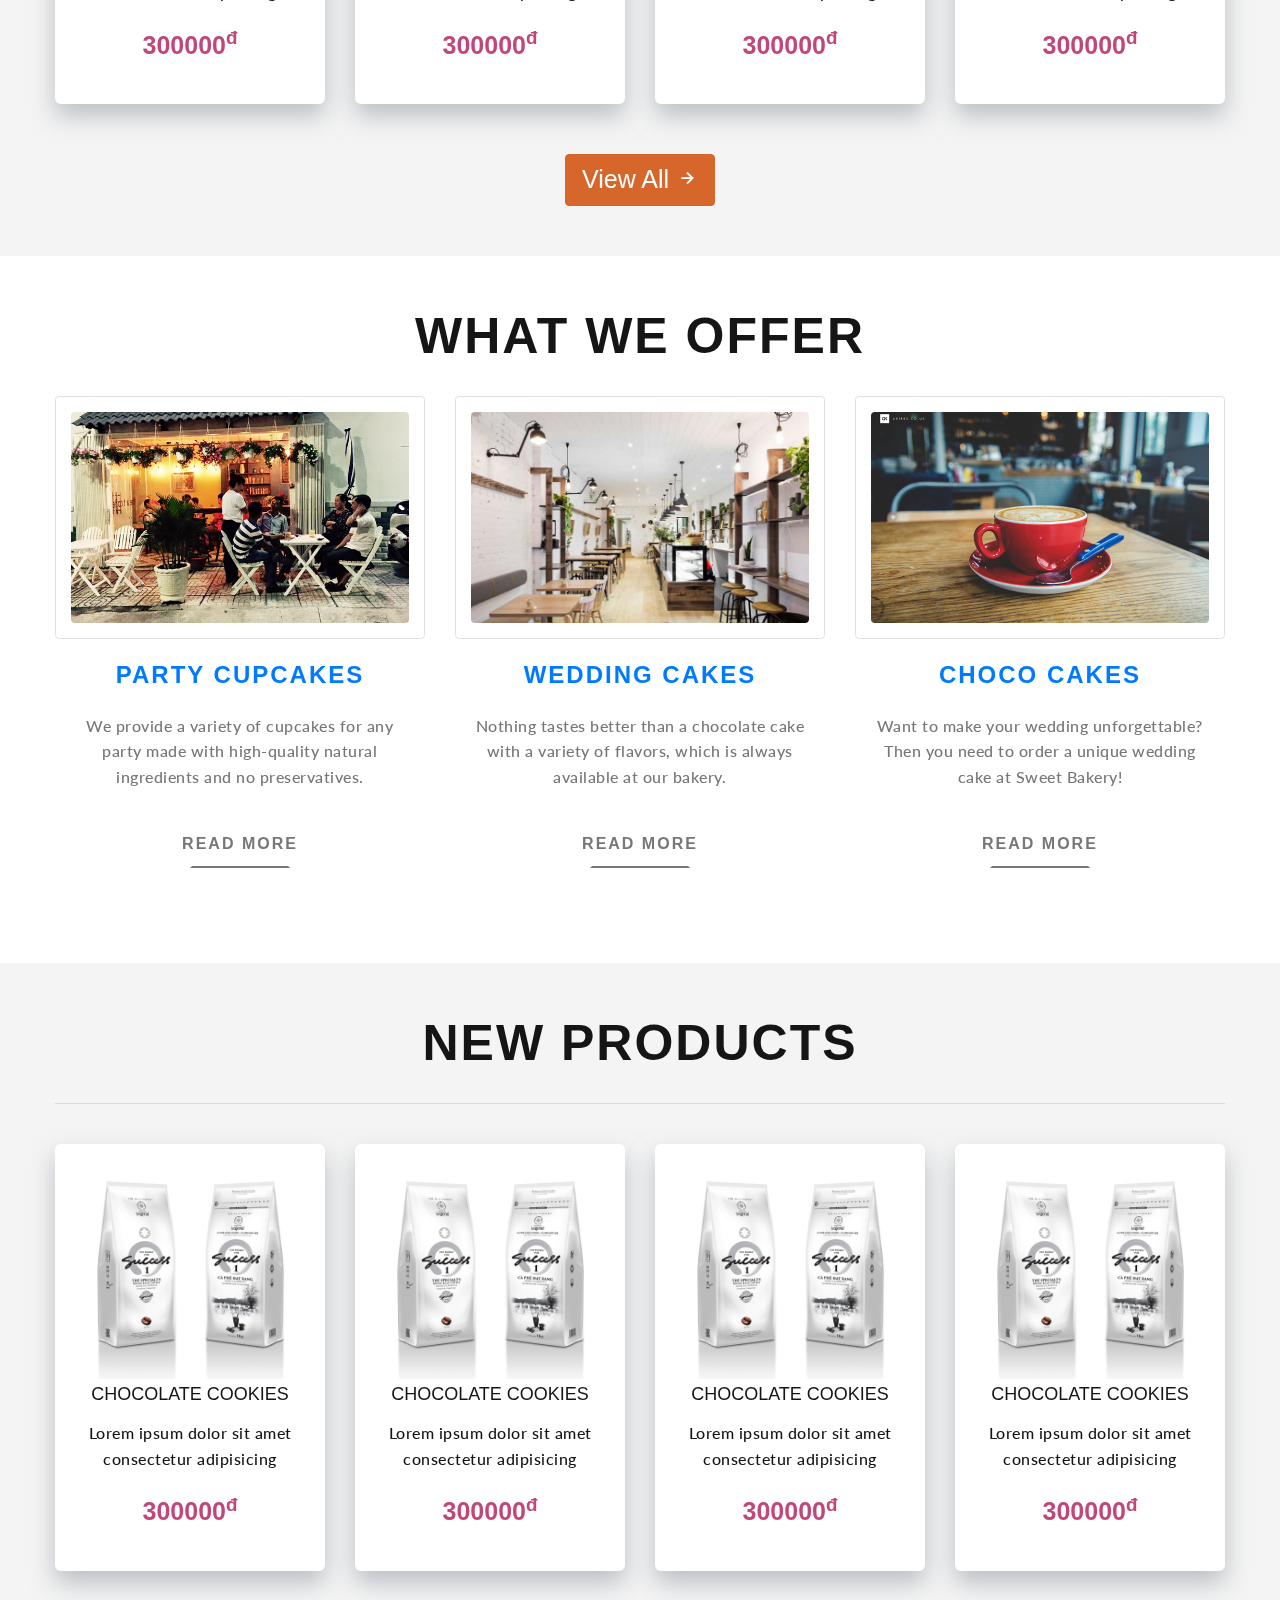
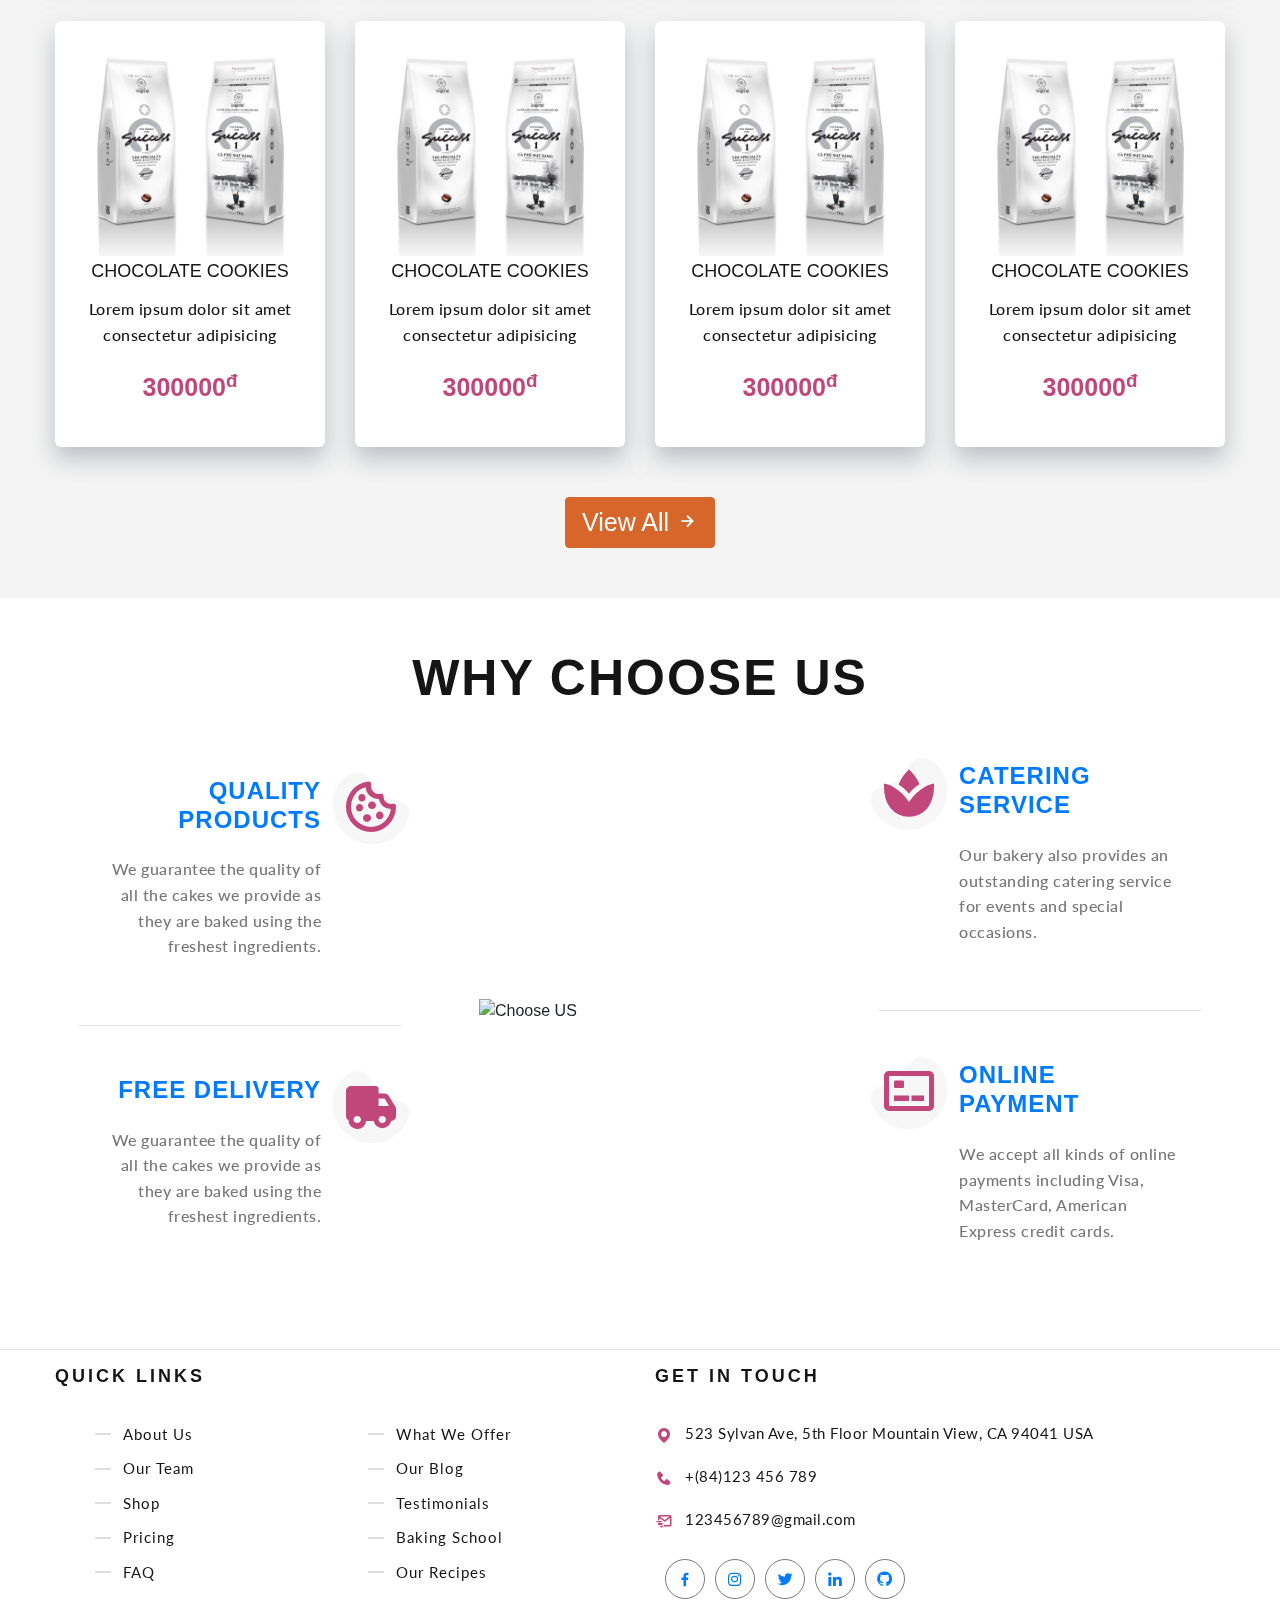
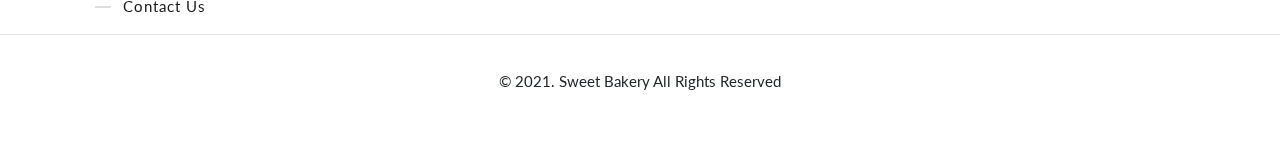
==== commit fc63f28f: "add" ====
--- a/index.html
+++ b/index.html
@@ -803,5 +803,35 @@
     <script src="https://code.jquery.com/jquery-3.3.1.slim.min.js" integrity="sha384-q8i/X+965DzO0rT7abK41JStQIAqVgRVzpbzo5smXKp4YfRvH+8abtTE1Pi6jizo" crossorigin="anonymous"></script>
     <script src="https://cdnjs.cloudflare.com/ajax/libs/popper.js/1.14.7/umd/popper.min.js" integrity="sha384-UO2eT0CpHqdSJQ6hJty5KVphtPhzWj9WO1clHTMGa3JDZwrnQq4sF86dIHNDz0W1" crossorigin="anonymous"></script>
     <script src="https://stackpath.bootstrapcdn.com/bootstrap/4.3.1/js/bootstrap.min.js" integrity="sha384-JjSmVgyd0p3pXB1rRibZUAYoIIy6OrQ6VrjIEaFf/nJGzIxFDsf4x0xIM+B07jRM" crossorigin="anonymous"></script>
-  </body>
+    <!-- Messenger Plugin chat Code -->
+    <div id="fb-root"></div>
+
+    <!-- Your Plugin chat code -->
+    <div id="fb-customer-chat" class="fb-customerchat">
+    </div>
+
+    <script>
+      var chatbox = document.getElementById('fb-customer-chat');
+      chatbox.setAttribute("page_id", "102057368900861");
+      chatbox.setAttribute("attribution", "biz_inbox");
+
+      window.fbAsyncInit = function() {
+        FB.init({
+          xfbml            : true,
+          version          : 'v12.0'
+        });
+      };
+
+      (function(d, s, id) {
+        var js, fjs = d.getElementsByTagName(s)[0];
+        if (d.getElementById(id)) return;
+        js = d.createElement(s); js.id = id;
+        js.src = 'https://connect.facebook.net/vi_VN/sdk/xfbml.customerchat.js';
+        fjs.parentNode.insertBefore(js, fjs);
+      }(document, 'script', 'facebook-jssdk'));
+    </script>
+    
+    
+</body>
+
 </html>--- a/css/index-base-style.css
+++ b/css/index-base-style.css
@@ -48,8 +48,38 @@
     color: black;
 }
 
+.btn--link {
+	position: relative;
+	padding: 12px 22px;
+	font-weight: 600;
+	letter-spacing: 2px;
+	text-transform: uppercase;
+	transition: 0.2s ease-in-out;
+	color: var(--gray-color);
+}
+.btn--link:hover {
+	transform: translateY(10px);
+}
+.btn--link::after {
+	content: "";
+	position: absolute;
+	bottom: 0;
+	left: 50%;
+	transform: translateX(-50%);
+	width: calc(100% - 60px);
+	height: 100%;
+	border: 2px solid transparent;
+	border-bottom-color: inherit;
+	transition: all 0.2s ease;
+}
+.btn--link:hover::after {
+	width: 100%;
+	border-color: inherit;
+	transition: all 0.2s ease-out;
+}
 
 
 
 
 
+
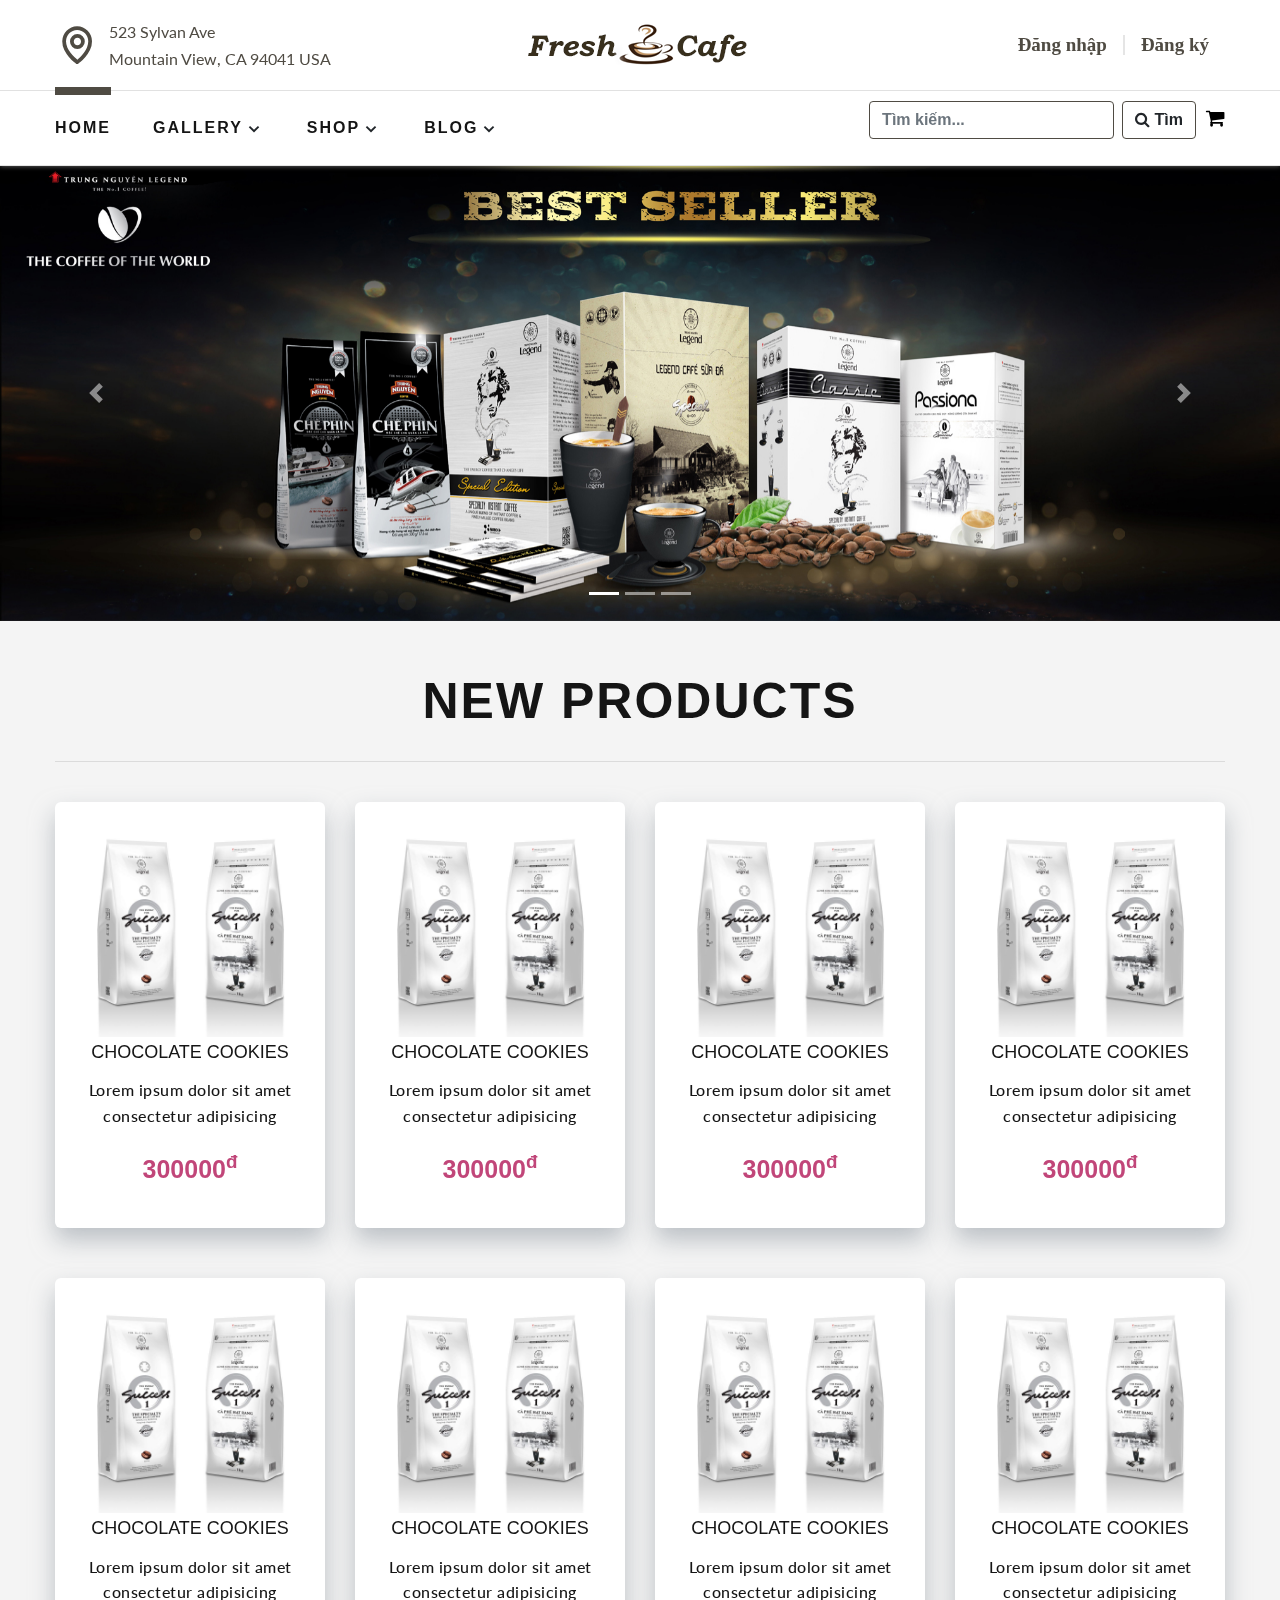
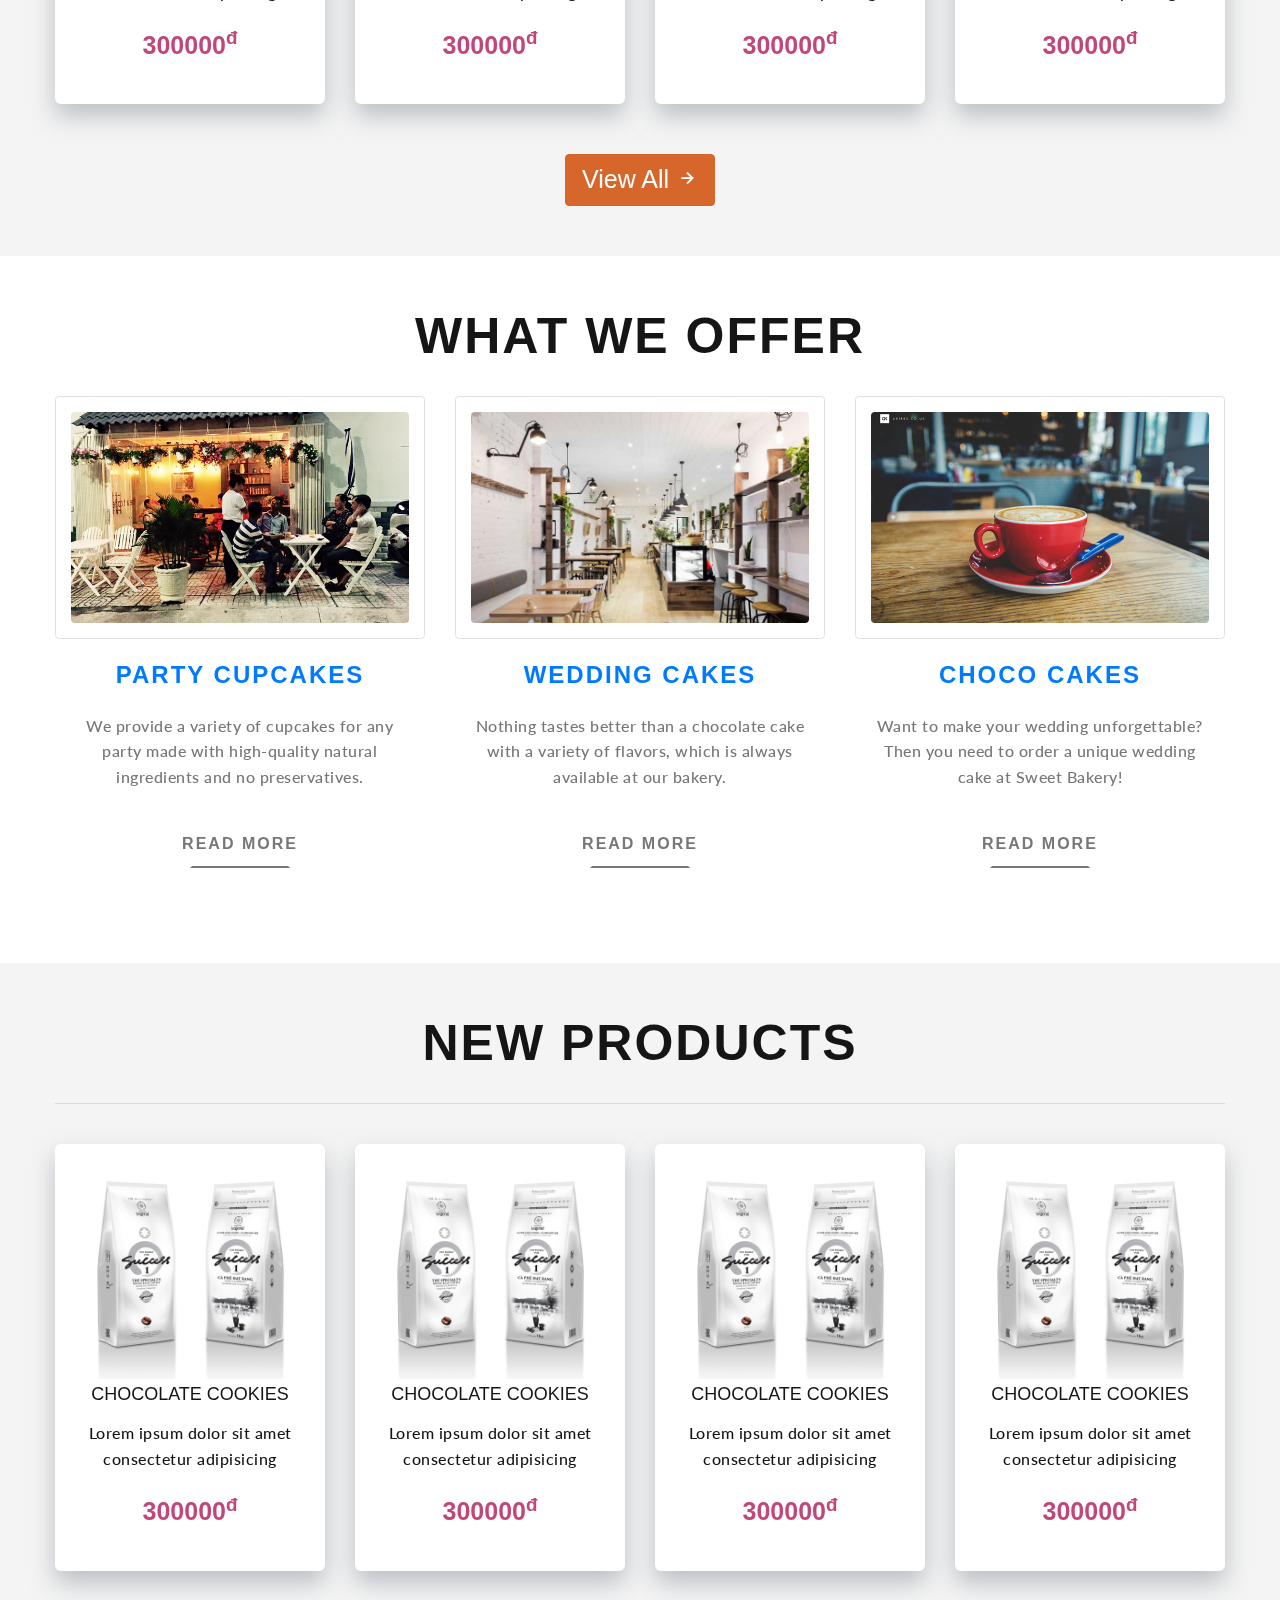
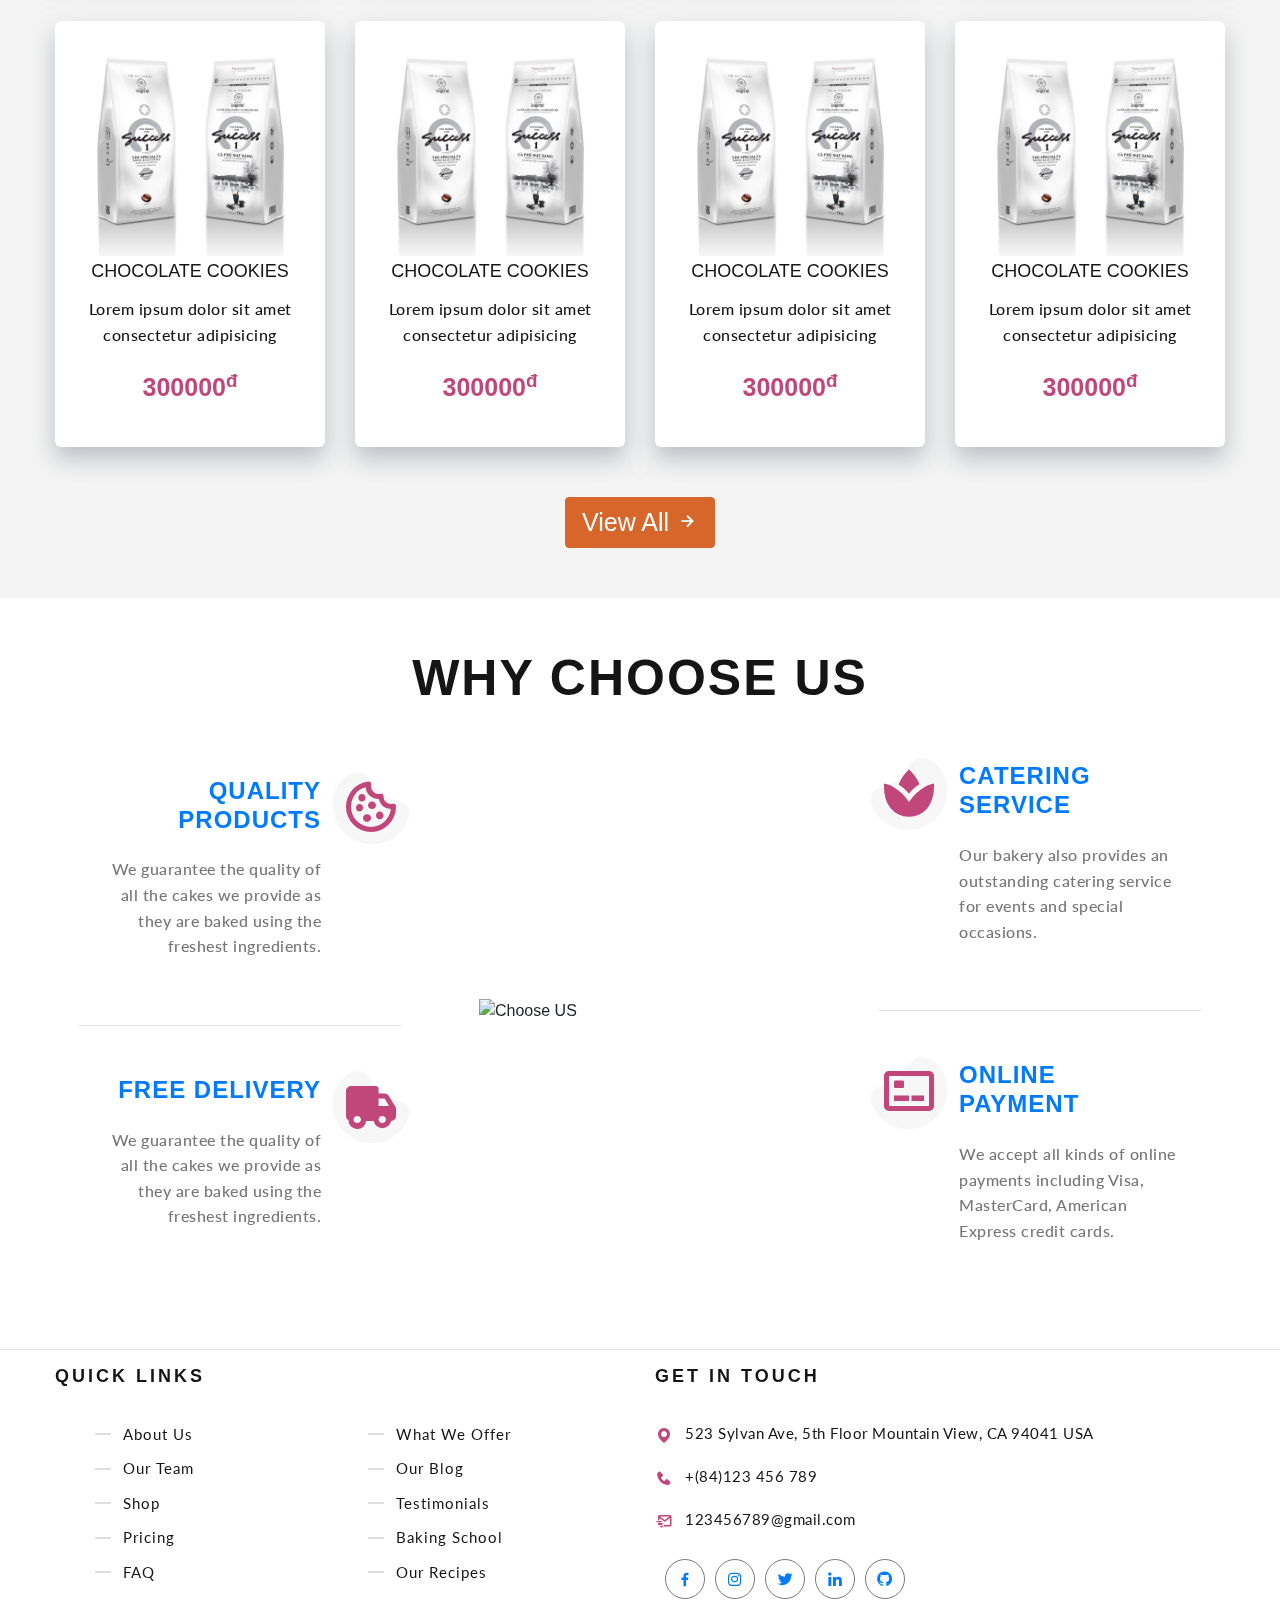
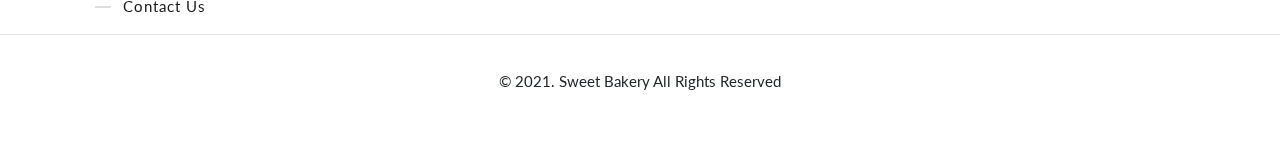
==== commit 7c4ac299: "Update index.html" ====
--- a/index.html
+++ b/index.html
@@ -135,7 +135,7 @@
                                 <form class="form-inline my-2 my-lg-0">
                                     <input class="form-control mr-sm-2" type="search" placeholder="Tìm kiếm..." aria-label="Search">
                                     <button class="btn  my-2 my-sm-0" type="submit"><i class="fa fa-search"></i> Tìm</button>
-                                    <button style="margin-left: 20px; border-radius: 12px; font-size: 24px;">    <i class="fa fa-shopping-cart" aria-hidden="true"></i> </button>
+                                     <a href="cart.html"> <i class="fa fa-shopping-cart" aria-hidden="true" style="padding-left: 10px; font-size: 20px;"></i> </a>
                                 </form>
                             </div>
                             </div>
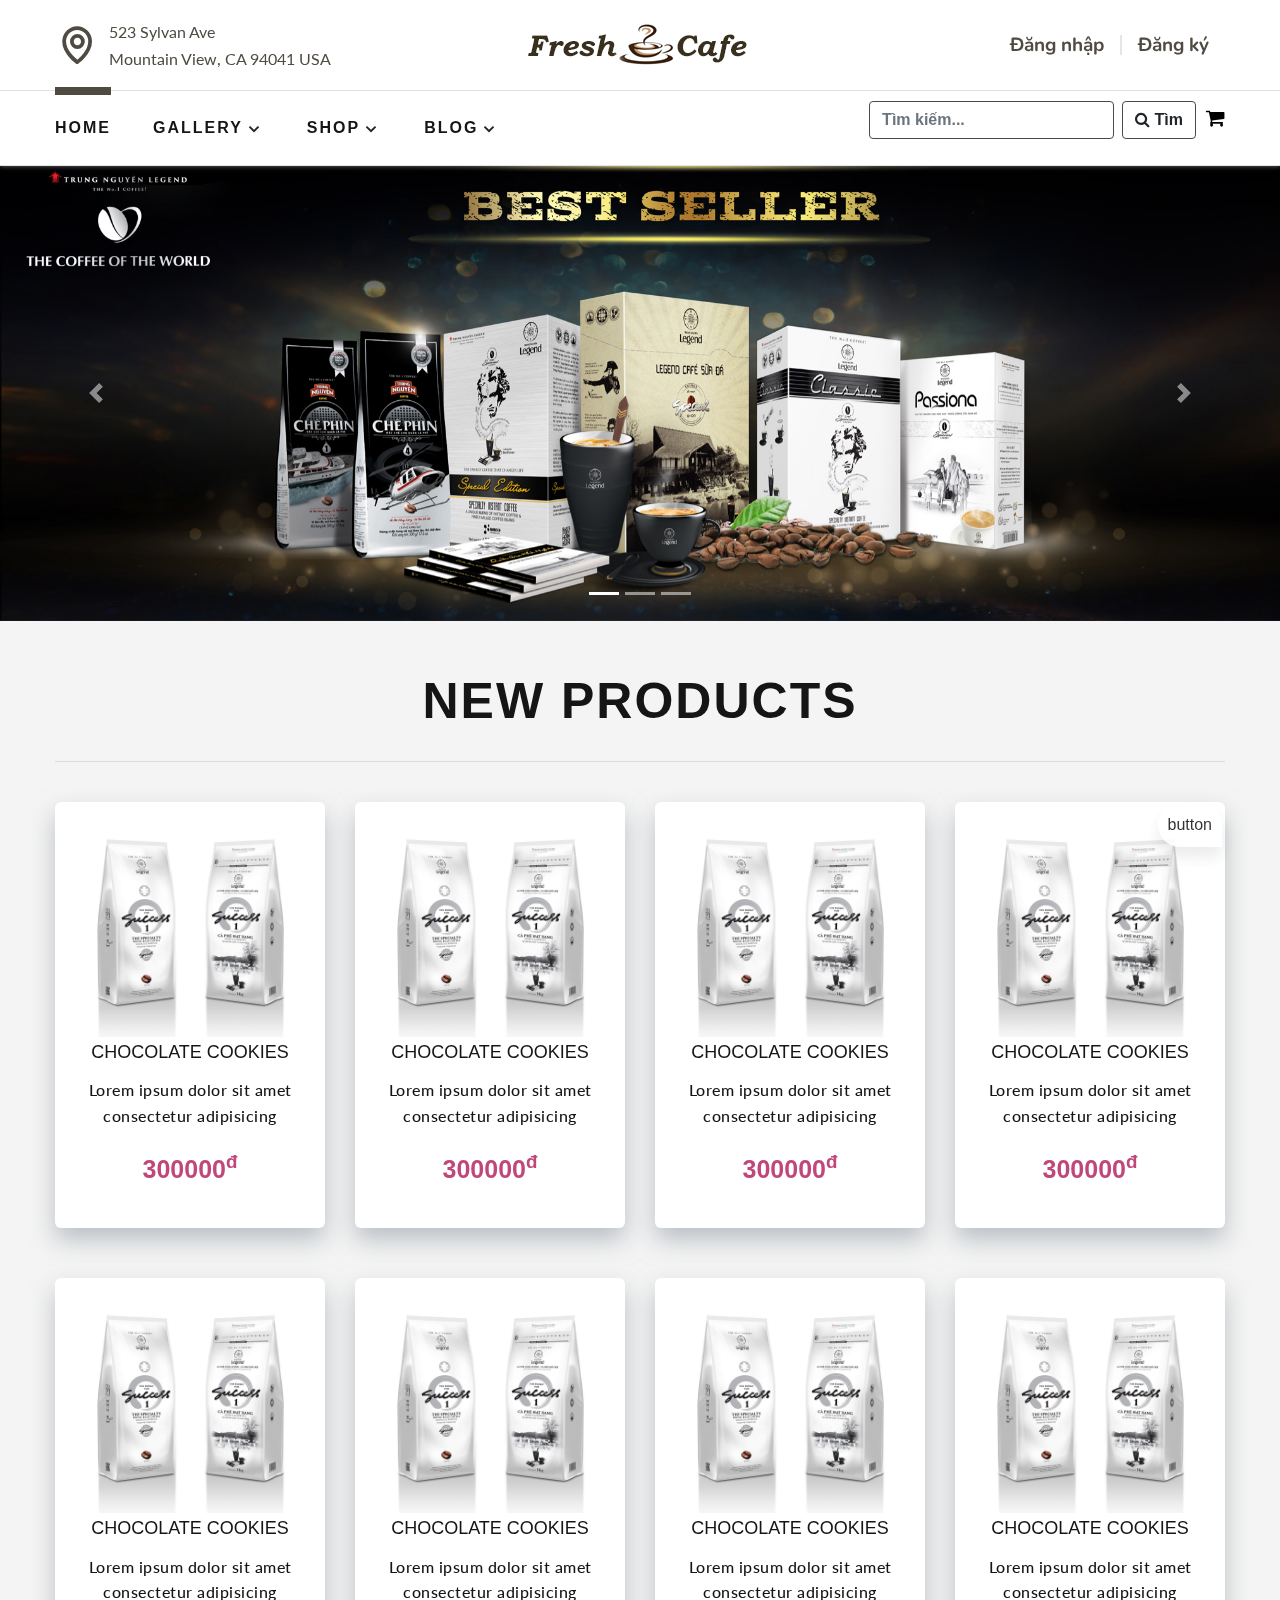
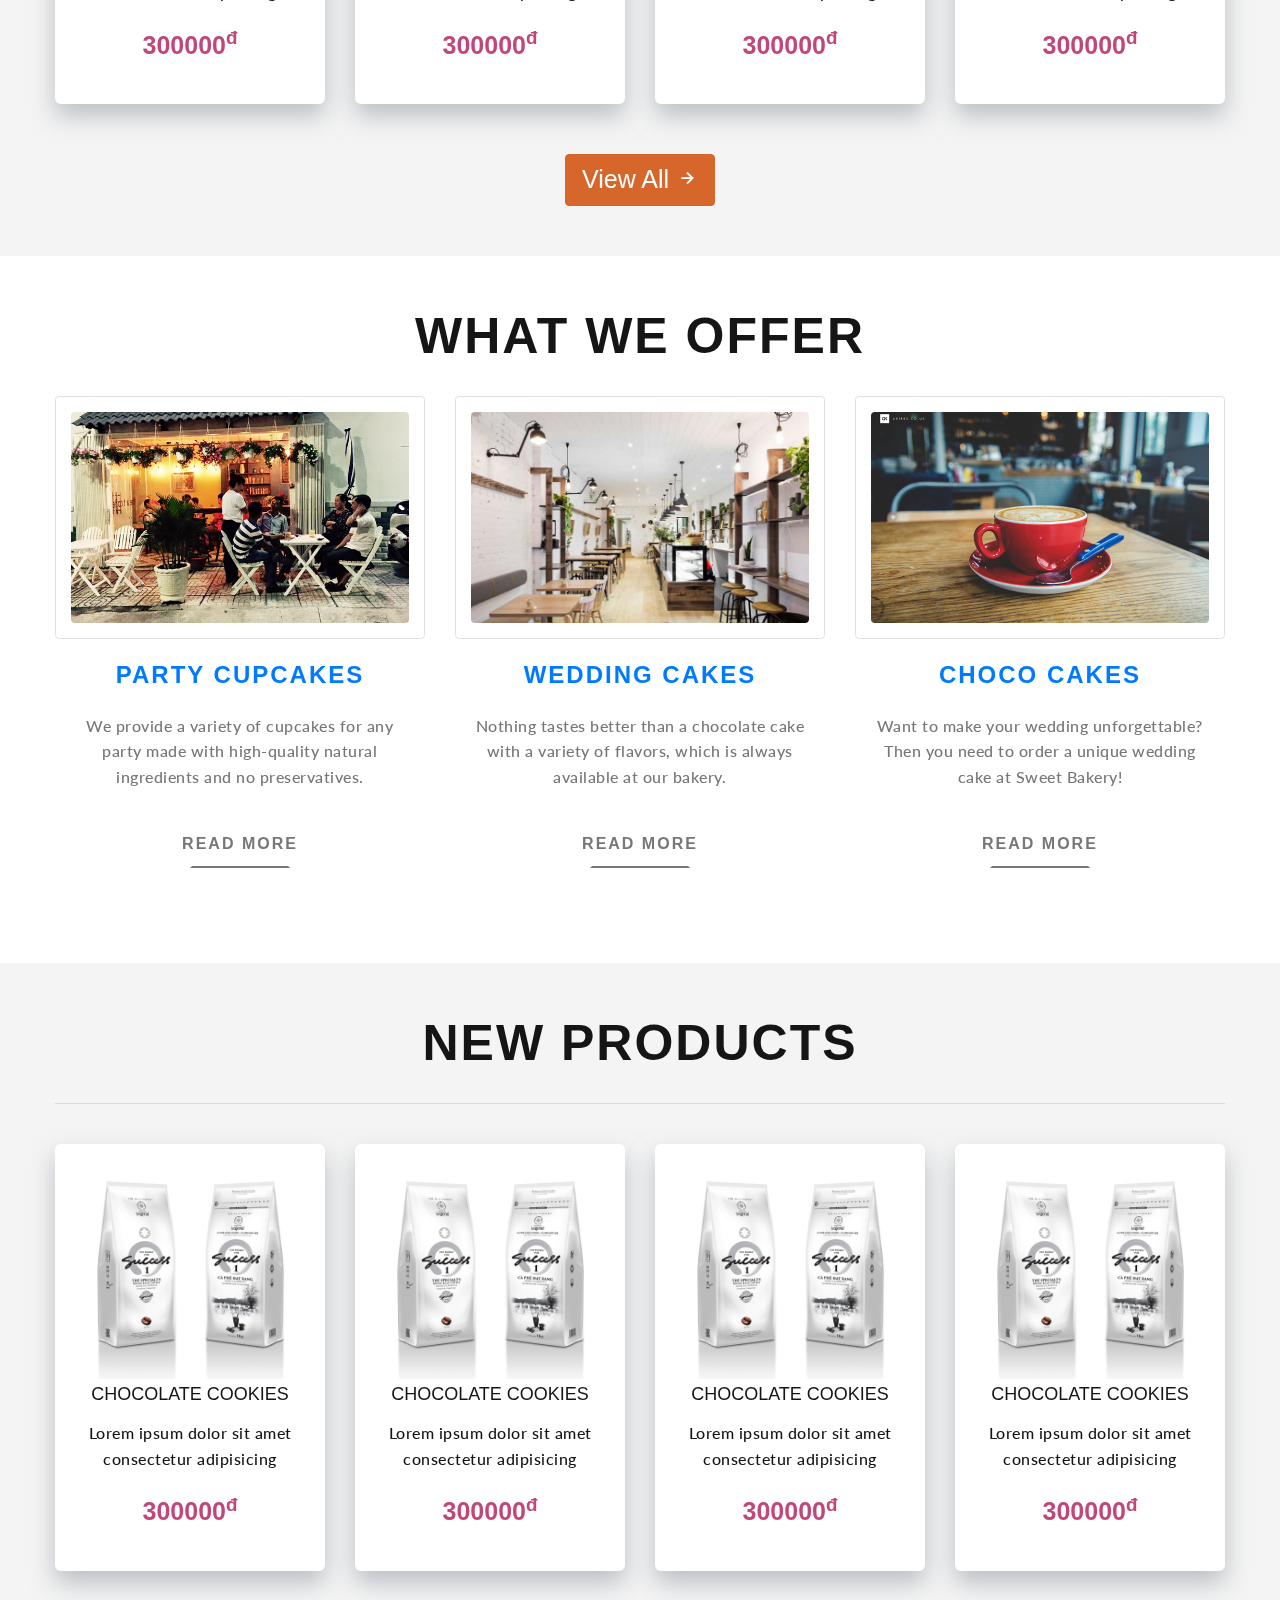
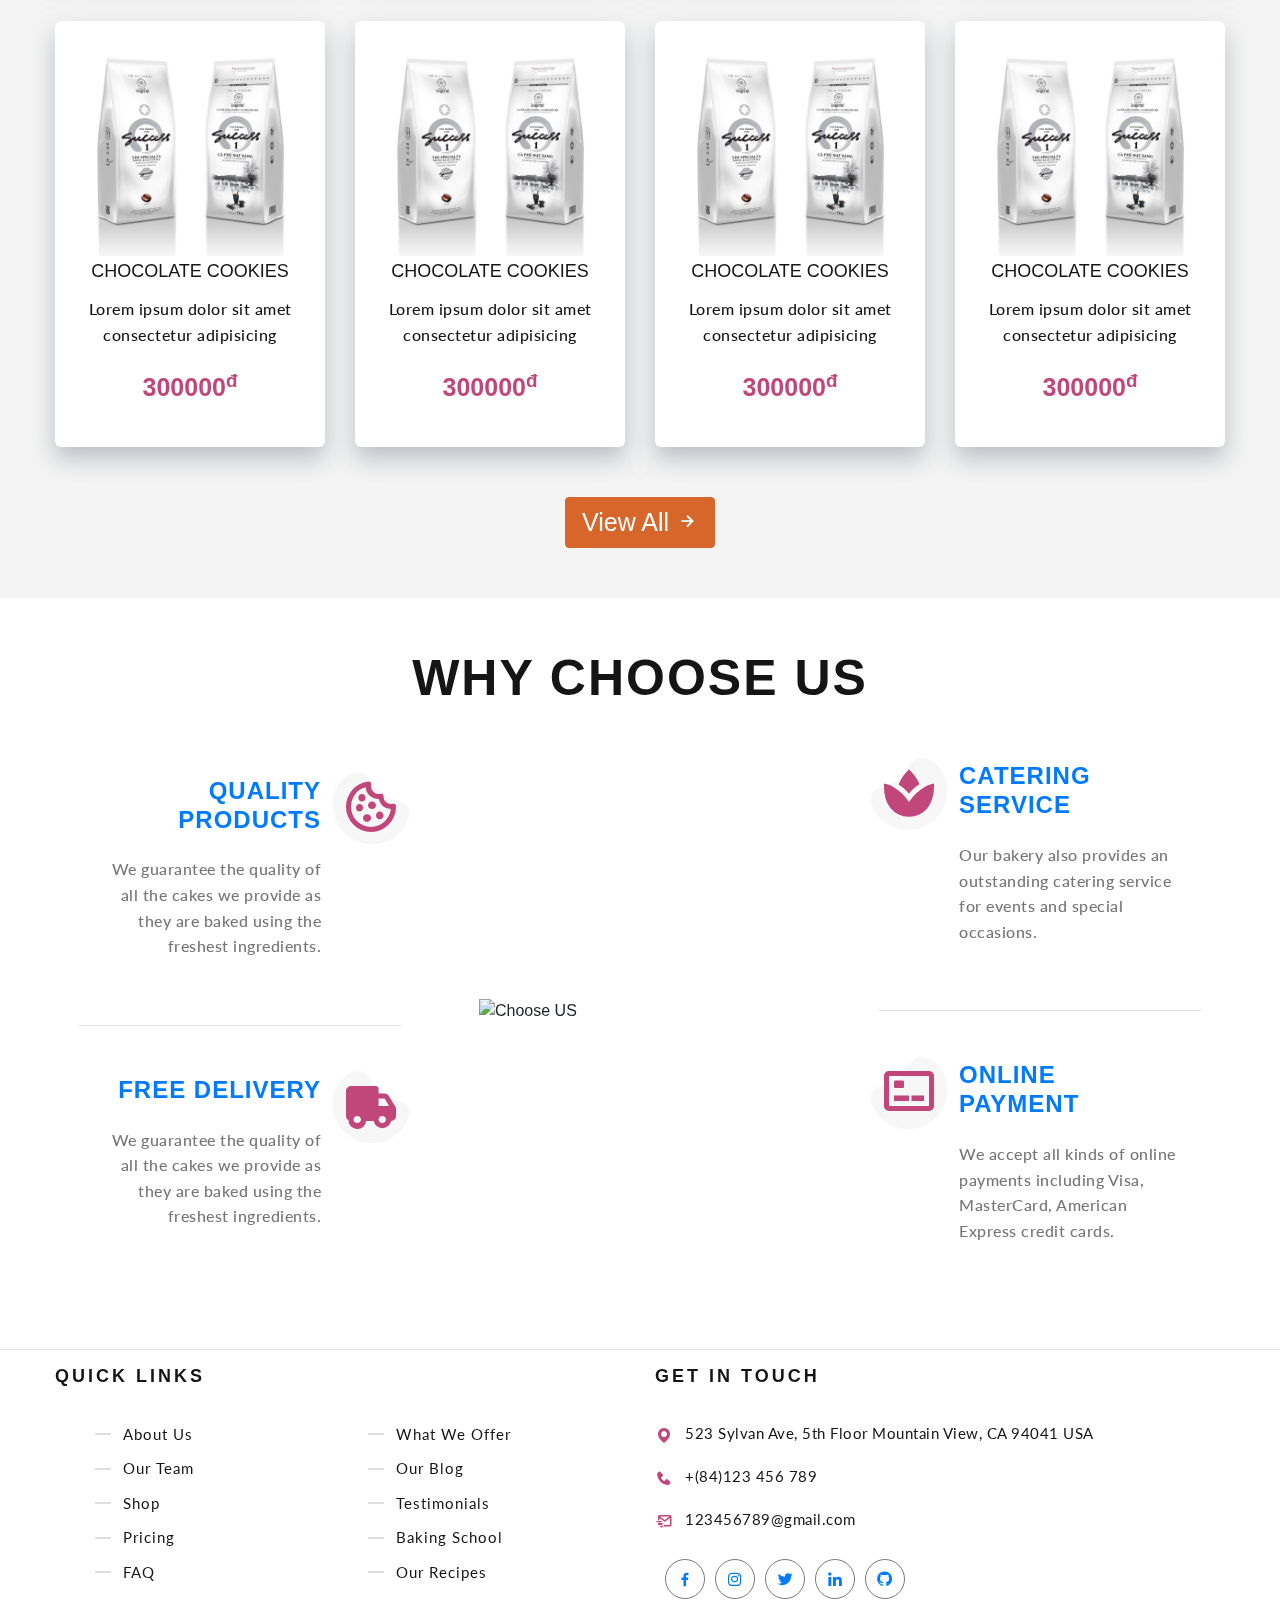
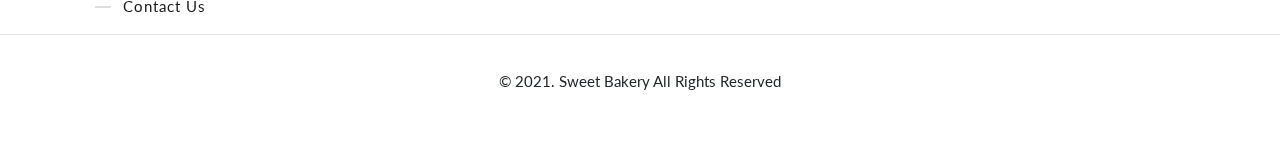
==== commit 08925fdf: "Update index.html" ====
--- a/index.html
+++ b/index.html
@@ -797,18 +797,71 @@
                 </div>
             </section>
         </footer>
+
     </div>
+    <!-- chat -->
+    <link href="https://fonts.googleapis.com/css2?family=Nunito:ital,wght@0,300;0,400;0,600;1,300&display=swap" rel="stylesheet">
+    <link rel="stylesheet" href="css/chat.css">
+    <link rel="stylesheet" href="css/style-chat.css">
+    <link rel="stylesheet" href="css/typing.css">
+    
+    <div class="chatbox_vip">
+        <div class="container_chatbox">
+            <div class="chatbox">
+                <div class="chatbox__support">
+                    <div class="chatbox__header">
+                       
+                        <div class="chatbox__image--header">
+                            <img src="./images/image.png" alt="image">
+                        </div>
+                        <div class="chatbox__content--header">
+                            <h4 class="chatbox__heading--header">Chat support</h4>
+                          
+                        
+                    </div>
+                    </div>
+                    <div class="chatbox__messages">
+                        <div>
+                            <div class="messages__item messages__item--visitor">
+                                Can you let me talk to the support?
+                            </div>
+                            <div class="messages__item messages__item--operator">
+                                Sure!
+                            </div>
+                            <div class="messages__item messages__item--visitor">
+                                Need your help, I need a developer in my site.
+                            </div>
+                            <div class="messages__item messages__item--operator">
+                                Hi... What is it? I'm a front-end developer, yay!
+                            </div>
+                            <div class="messages__item messages__item--typing">
+                                <span class="messages__dot"></span>
+                                <span class="messages__dot"></span>
+                                <span class="messages__dot"></span>
+                            </div>
+                        </div>
+                    </div>
+                    <div class="chatbox__footer">
+     
+                    <input type="text"   placeholder="Write a message...">
+                    <div class="chatbox__send--footer"> <i class="fa fa-paper-plane" aria-hidden="true"></i></div>
+                    </div>
+                </div>
+                <div class="chatbox__button">
+                    <button>button</button>
+                </div>
+            </div>
+        </div>
+        <script src="js/Chat.js"></script>
+        <script src="js/app.js"></script>
+    </div>
+    
     <!-- Optional JavaScript -->
     <!-- jQuery first, then Popper.js, then Bootstrap JS -->
     <script src="https://code.jquery.com/jquery-3.3.1.slim.min.js" integrity="sha384-q8i/X+965DzO0rT7abK41JStQIAqVgRVzpbzo5smXKp4YfRvH+8abtTE1Pi6jizo" crossorigin="anonymous"></script>
     <script src="https://cdnjs.cloudflare.com/ajax/libs/popper.js/1.14.7/umd/popper.min.js" integrity="sha384-UO2eT0CpHqdSJQ6hJty5KVphtPhzWj9WO1clHTMGa3JDZwrnQq4sF86dIHNDz0W1" crossorigin="anonymous"></script>
     <script src="https://stackpath.bootstrapcdn.com/bootstrap/4.3.1/js/bootstrap.min.js" integrity="sha384-JjSmVgyd0p3pXB1rRibZUAYoIIy6OrQ6VrjIEaFf/nJGzIxFDsf4x0xIM+B07jRM" crossorigin="anonymous"></script>
-    <!-- Messenger Plugin chat Code -->
-    <div id="fb-root"></div>
-
-    <!-- Your Plugin chat code -->
-    <div id="fb-customer-chat" class="fb-customerchat">
-    </div>
+    
 
     <script>
       var chatbox = document.getElementById('fb-customer-chat');
@@ -834,4 +887,5 @@
     
 </body>
 
+
 </html>--- a/css/chat.css
+++ b/css/chat.css
@@ -0,0 +1,73 @@
+
+
+/* CHATBOX
+=============== */
+.chatbox {
+    position: absolute;
+    bottom: 30px;
+    right: 30px;
+}
+
+/* CONTENT IS CLOSE */
+.chatbox__support {
+    display: flex;
+    flex-direction: column;
+    background: #eee;
+    width: 300px;
+    height: 350px;
+    z-index: -123456;
+    opacity: 0;
+    transition: all .5s ease-in-out;
+}
+
+/* CONTENT ISOPEN */
+.chatbox--active {
+    transform: translateY(-40px);
+    z-index: 123456;
+    opacity: 1;
+    
+}
+
+/* BUTTON */
+.chatbox__button {
+    text-align: right;
+}
+
+
+/* HEADER */
+.chatbox__header {
+    position: sticky;
+    top: 0;
+    background: orange;
+}
+
+/* MESSAGES */
+.chatbox__messages {
+    margin-top: auto;
+    display: flex;
+    flex-direction: column;
+    overflow-y: scroll;
+    flex-direction: column-reverse;
+}
+
+.messages__item {
+    background: orange;
+    max-width: 60.6%;
+    width: fit-content;
+}
+
+.messages__item--operator {
+    margin-left: auto;
+}
+
+.messages__item--visitor {
+    margin-right: auto;
+}
+
+/* FOOTER */
+.chatbox__footer {
+    position: sticky;
+    bottom: 0;
+}
+
+
--- a/css/style-chat.css
+++ b/css/style-chat.css
@@ -0,0 +1,144 @@
+
+
+*, html {
+    --primaryGradient: linear-gradient(93.12deg, #581B98 0.52%, #9C1DE7 100%);
+    --secondaryGradient: linear-gradient(268.91deg, #581B98 -2.14%, #9C1DE7 99.69%);
+    --primaryBoxShadow: 0px 10px 15px rgba(0, 0, 0, 0.1);
+    --secondaryBoxShadow: 0px -10px 15px rgba(0, 0, 0, 0.1);
+    --light: 300;
+    --regular: 400;
+    --semiBold: 600;
+    --extraLight: 300;
+    --italic: 300;
+    --primary: #581B98;
+}
+
+/* 300;0,400;0,600;1,300 */
+
+.chatbox_vip {
+
+    /* box-sizing: border-box;
+    margin: 0;
+    padding: 0;
+    font-family: 'Nunito', sans-serif;
+    font-weight: 400;
+    font-size: 100%;
+     */
+     background: #F1F1F1;
+   
+    /* padding: 16px 20px; */
+    border: none;
+    cursor: pointer;
+    opacity: 0.8;
+    position: fixed;
+    bottom: 23px;
+    right: 28px;
+    width: 280px;
+}
+
+.chatbox__support {
+    background: #f9f9f9;
+    height: 450px;
+    width: 350px;
+    box-shadow: 0px 0px 15px rgba(0, 0, 0, 0.1);
+    border-top-left-radius: 20px;
+    border-top-right-radius: 20px;
+}
+
+/* HEADER */
+.chatbox__header {
+    background: var(--primaryGradient);
+    display: flex;
+    flex-direction: row;
+    align-items: center;
+    justify-content: center;
+    padding: 15px 20px;
+    border-top-left-radius: 20px;
+    border-top-right-radius: 20px;
+    box-shadow: var(--primaryBoxShadow);
+}
+
+.chatbox__image--header {
+   padding: auto;
+    margin-right: 10px;
+}
+
+.chatbox__heading--header {
+    font-size: 1.2rem;
+    color: white;
+}
+
+
+
+/* Messages */
+.chatbox__messages {
+    padding: 0 20px;
+}
+
+.messages__item {
+    margin-top: 10px;
+    background: #E0E0E0; 
+    padding: 8px 12px;
+    max-width: 70%;
+}
+
+.messages__item--visitor,
+.messages__item--typing {
+    border-top-left-radius: 20px;
+    border-top-right-radius: 20px;
+    border-bottom-right-radius: 20px;
+}
+
+.messages__item--operator {
+    border-top-left-radius: 20px;
+    border-top-right-radius: 20px;
+    border-bottom-left-radius: 20px;
+    background: var(--primary);
+    color: white;
+}
+
+/* FOOTER */
+.chatbox__footer {
+    display: flex;
+    flex-direction: row;
+    align-items: center;
+    justify-content: space-between;
+    padding: 20px 20px;
+    background: var(--secondaryGradient);
+    box-shadow: var(--secondaryBoxShadow);
+    border-bottom-right-radius: 10px;
+    border-bottom-left-radius: 10px;
+    margin-top: 20px;
+}
+
+.chatbox__footer input {
+    margin-left: 10%;
+    border: none;
+    padding: 20px 20px;
+    border-radius: 30px;
+    text-align: center;
+}
+
+.chatbox__send--footer {
+    margin-right: 10%;
+    color: white;
+}
+.chatbox__send--footer:hover{
+    color: black;
+}
+
+.chatbox__button button,
+.chatbox__button button:focus,
+.chatbox__button button:visited {
+    padding: 10px;
+    background: white;
+    border: none;
+    outline: none;
+    border-top-left-radius: 50px;
+    border-top-right-radius: 50px;
+    border-bottom-left-radius: 50px;
+    box-shadow: 0px 10px 15px rgba(0, 0, 0, 0.1);
+    cursor: pointer;
+}
+
+
--- a/css/typing.css
+++ b/css/typing.css
@@ -0,0 +1,53 @@
+.messages__item--typing {
+    will-change: transform;
+    width: auto;
+    border-top-right-radius: 20px;
+    border-top-left-radius: 20px;
+    border-bottom-right-radius: 20px;
+    padding: 15px 20px;
+    display: table;
+    margin-right: auto;
+    position: relative;
+    animation: 2s bulge infinite ease-out;
+}
+
+.messages__item--typing::before,
+.messages__item--typing::after {
+      content: '';
+      position: absolute;
+      bottom: -2px;
+      left: -2px;
+      height: 10px;
+      width: 10px;
+      border-radius: 50%;
+}
+.messages__item--typing::after {
+      height: 10px;
+      width: 10px;
+      left: -10px;
+      bottom: -10px;
+}
+span.messages__dot {
+    height: 8px;
+    width: 8px;
+    float: left;
+    margin: 0 1px;
+    background-color: #9E9EA1;
+    display: block;
+    border-radius: 50%;
+    opacity: 0.4;
+    animation: 1s blink infinite;
+}
+  
+@keyframes blink {
+    50% {
+        opacity: 1;
+    }
+}
+  
+@keyframes bulge {
+    50% {
+        transform: scale(1.05);
+    }
+}
+  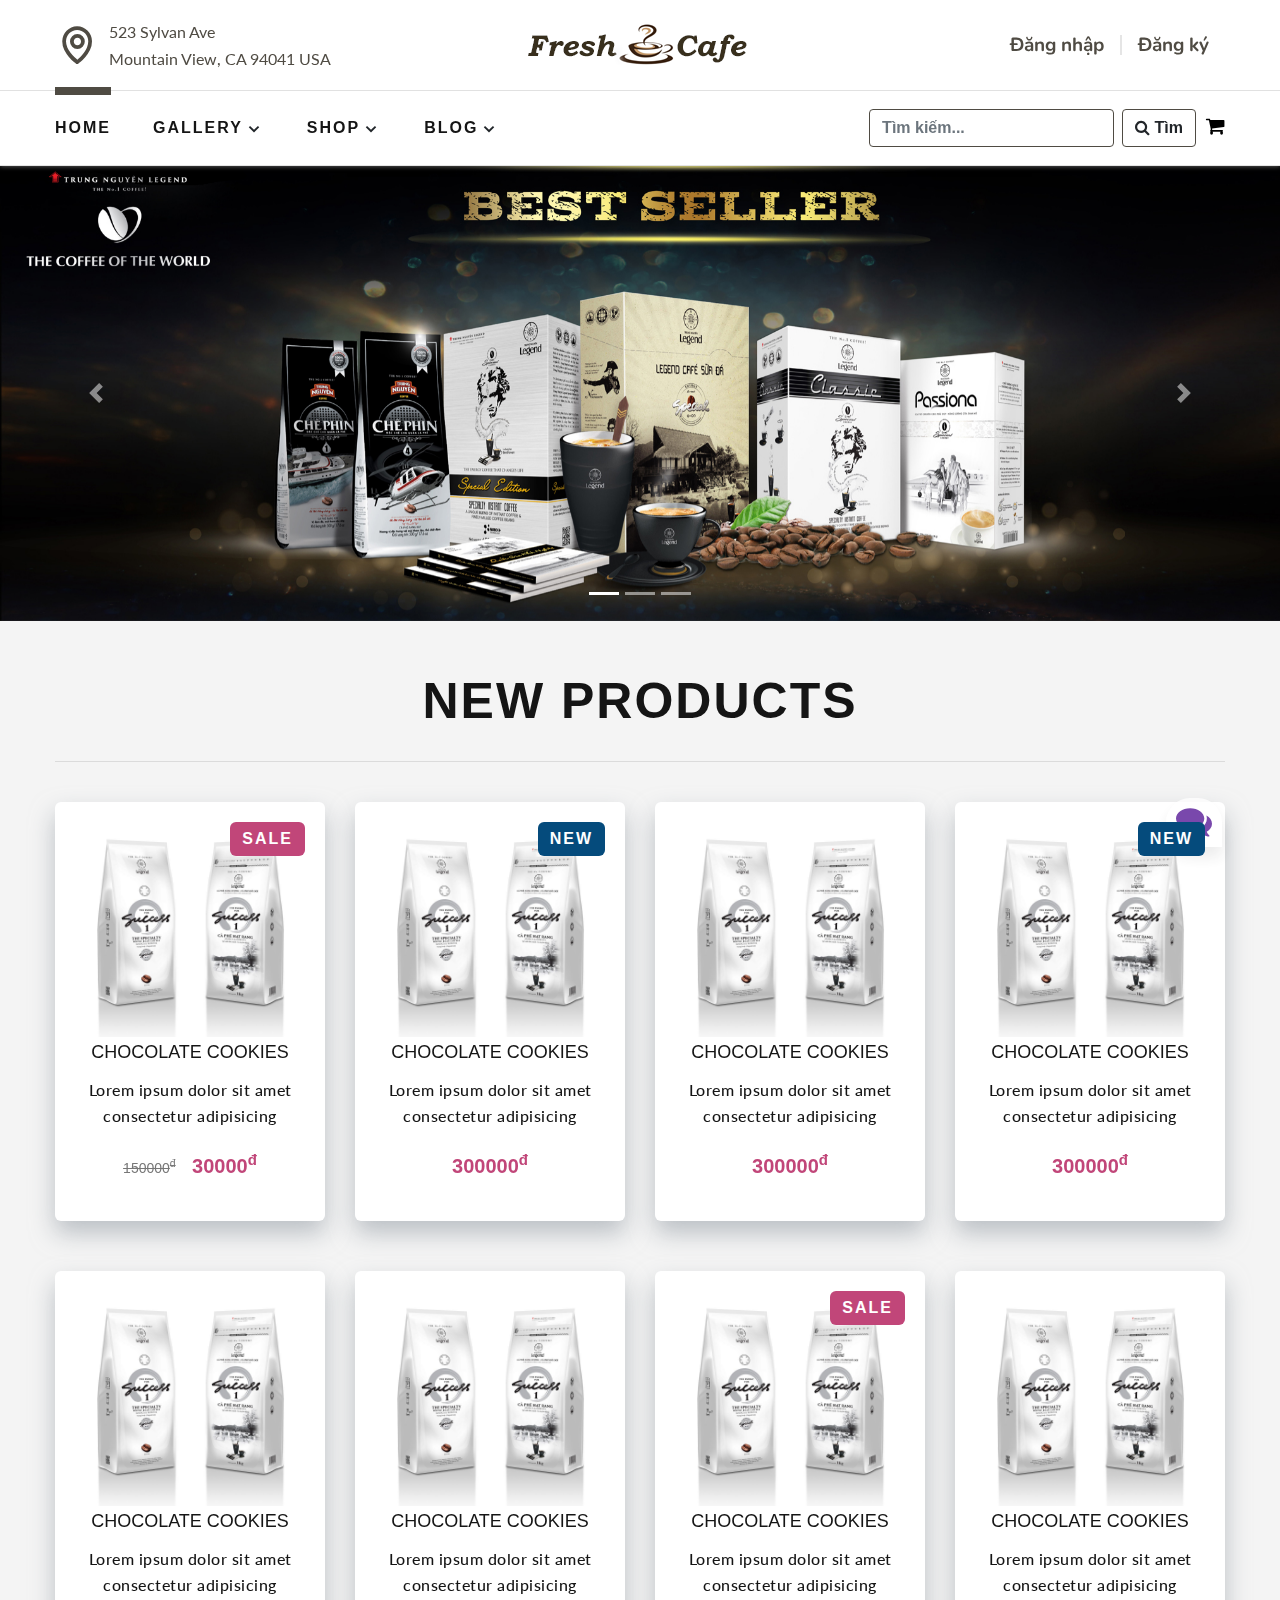
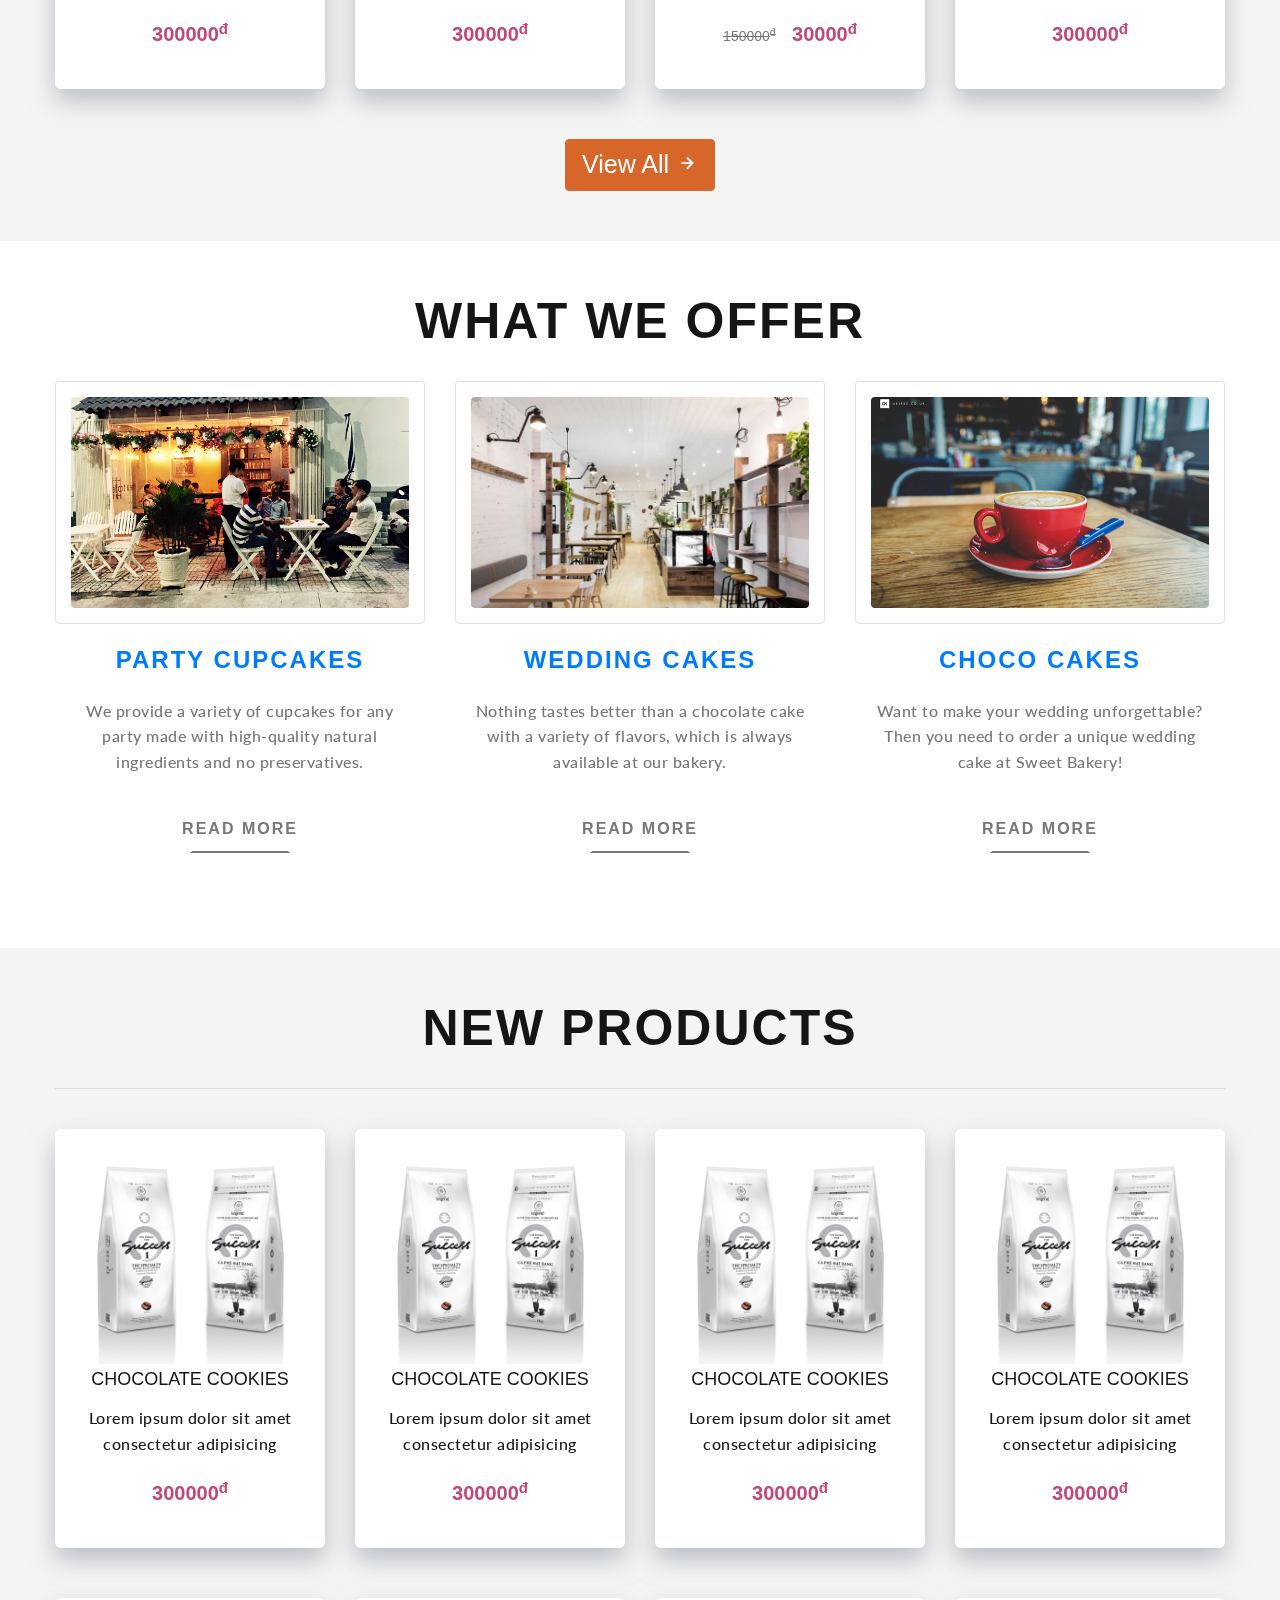
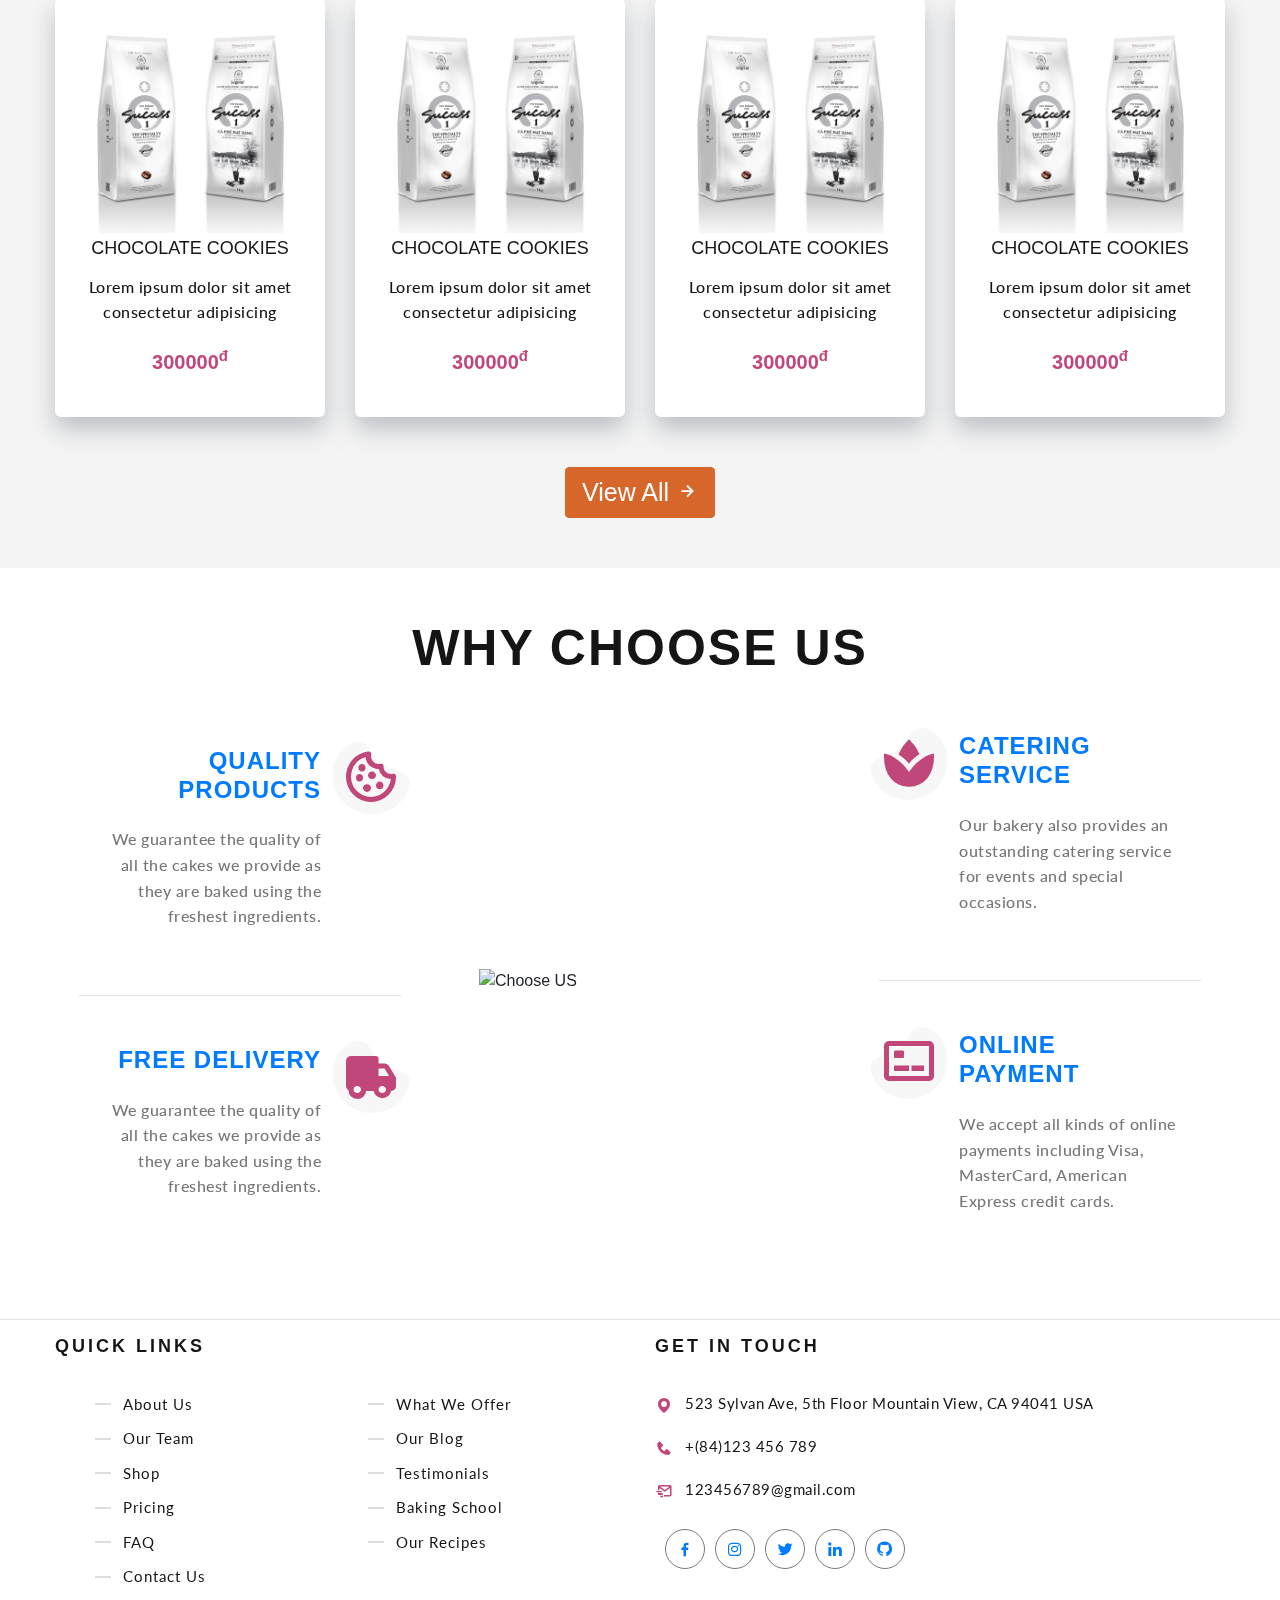
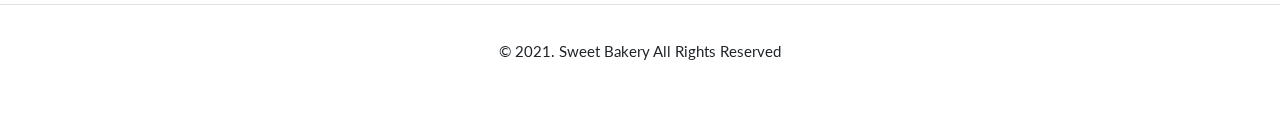
==== commit ff811607: "update sale" ====
--- a/index.html
+++ b/index.html
@@ -184,141 +184,147 @@
                         <div class="product__item">
                             <div class="product__picture">
                                 <a href="# " class="product__img"><img src="./images/product1.jpg" alt="Chocolate Cookies"></a>
-                            </div>
-                            <div class="product__content">
-                                <div class="product__top">
-                                    <div class="product__info">
-                                        <h3 class="product__title"><a href="# ">Chocolate Cookies</a></h3>
-                                        <p class="descriptions product__descriptions">Lorem ipsum dolor sit amet consectetur adipisicing</p>
-                                    </div>
-                                    <div class="product__pricing-wrap">
-                                        <span class="product__pricing">300000<sup>đ</sup></span>
-                                    </div>
-                                </div>
-                                <div class="product__bottom">
-                                    <div class="product__button">
-                                        <button class="btn btn--icon btn--primary-2 btn--zakaria product__add"><i class='bx bxs-cart-add'></i> Mua hàng</button>
-                                    </div>
-                                </div>
-                            </div>
-                        </div>
-                        <div class="product__item">
-                            <div class="product__picture">
-                                <a href="# " class="product__img"><img src="./images/product1.jpg" alt="Chocolate Cookies"></a>
-                            </div>
-                            <div class="product__content">
-                                <div class="product__top">
-                                    <div class="product__info">
-                                        <h3 class="product__title"><a href="# ">Chocolate Cookies</a></h3>
-                                        <p class="descriptions product__descriptions">Lorem ipsum dolor sit amet consectetur adipisicing</p>
-                                    </div>
-                                    <div class="product__pricing-wrap">
-                                        <span class="product__pricing">300000<sup>đ</sup></span>
-                                    </div>
-                                </div>
-                                <div class="product__bottom">
-                                    <div class="product__button">
-                                        <button class="btn btn--icon btn--primary-2 btn--zakaria product__add"><i class='bx bxs-cart-add'></i> Mua hàng</button>
-                                    </div>
-                                </div>
-                            </div>
-                        </div>
-                        <div class="product__item">
-                            <div class="product__picture">
-                                <a href="# " class="product__img"><img src="./images/product1.jpg" alt="Chocolate Cookies"></a>
-                            </div>
-                            <div class="product__content">
-                                <div class="product__top">
-                                    <div class="product__info">
-                                        <h3 class="product__title"><a href="# ">Chocolate Cookies</a></h3>
-                                        <p class="descriptions product__descriptions">Lorem ipsum dolor sit amet consectetur adipisicing</p>
-                                    </div>
-                                    <div class="product__pricing-wrap">
-                                        <span class="product__pricing">300000<sup>đ</sup></span>
-                                    </div>
-                                </div>
-                                <div class="product__bottom">
-                                    <div class="product__button">
-                                        <button class="btn btn--icon btn--primary-2 btn--zakaria product__add"><i class='bx bxs-cart-add'></i> Mua hàng</button>
-                                    </div>
-                                </div>
-                            </div>
-                        </div>
-                        <div class="product__item">
-                            <div class="product__picture">
-                                <a href="# " class="product__img"><img src="./images/product1.jpg" alt="Chocolate Cookies"></a>
-                            </div>
-                            <div class="product__content">
-                                <div class="product__top">
-                                    <div class="product__info">
-                                        <h3 class="product__title"><a href="# ">Chocolate Cookies</a></h3>
-                                        <p class="descriptions product__descriptions">Lorem ipsum dolor sit amet consectetur adipisicing</p>
-                                    </div>
-                                    <div class="product__pricing-wrap">
-                                        <span class="product__pricing">300000<sup>đ</sup></span>
-                                    </div>
-                                </div>
-                                <div class="product__bottom">
-                                    <div class="product__button">
-                                        <button class="btn btn--icon btn--primary-2 btn--zakaria product__add"><i class='bx bxs-cart-add'></i> Mua hàng</button>
-                                    </div>
-                                </div>
-                            </div>
-                        </div>
-                        <div class="product__item">
-                            <div class="product__picture">
-                                <a href="# " class="product__img"><img src="./images/product1.jpg" alt="Chocolate Cookies"></a>
-                            </div>
-                            <div class="product__content">
-                                <div class="product__top">
-                                    <div class="product__info">
-                                        <h3 class="product__title"><a href="# ">Chocolate Cookies</a></h3>
-                                        <p class="descriptions product__descriptions">Lorem ipsum dolor sit amet consectetur adipisicing</p>
-                                    </div>
-                                    <div class="product__pricing-wrap">
-                                        <span class="product__pricing">300000<sup>đ</sup></span>
-                                    </div>
-                                </div>
-                                <div class="product__bottom">
-                                    <div class="product__button">
-                                        <button class="btn btn--icon btn--primary-2 btn--zakaria product__add"><i class='bx bxs-cart-add'></i> Mua hàng</button>
-                                    </div>
-                                </div>
-                            </div>
-                        </div>
-                        <div class="product__item">
-                            <div class="product__picture">
-                                <a href="# " class="product__img"><img src="./images/product1.jpg" alt="Chocolate Cookies"></a>
-                            </div>
-                            <div class="product__content">
-                                <div class="product__top">
-                                    <div class="product__info">
-                                        <h3 class="product__title"><a href="# ">Chocolate Cookies</a></h3>
-                                        <p class="descriptions product__descriptions">Lorem ipsum dolor sit amet consectetur adipisicing</p>
-                                    </div>
-                                    <div class="product__pricing-wrap">
-                                        <span class="product__pricing">300000<sup>đ</sup></span>
-                                    </div>
-                                </div>
-                                <div class="product__bottom">
-                                    <div class="product__button">
-                                        <button class="btn btn--icon btn--primary-2 btn--zakaria product__add"><i class='bx bxs-cart-add'></i> Mua hàng</button>
-                                    </div>
-                                </div>
-                            </div>
-                        </div>
-                        <div class="product__item">
-                            <div class="product__picture">
-                                <a href="# " class="product__img"><img src="./images/product1.jpg" alt="Chocolate Cookies"></a>
-                            </div>
-                            <div class="product__content">
-                                <div class="product__top">
-                                    <div class="product__info">
-                                        <h3 class="product__title"><a href="# ">Chocolate Cookies</a></h3>
-                                        <p class="descriptions product__descriptions">Lorem ipsum dolor sit amet consectetur adipisicing</p>
-                                    </div>
-                                    <div class="product__pricing-wrap">
-                                        <span class="product__pricing">300000<sup>đ</sup></span>
+                                <span class="product--badge product--badge-sale">Sale</span>
+                            </div>
+                            <div class="product__content">
+                                <div class="product__top">
+                                    <div class="product__info">
+                                        <h3 class="product__title"><a href="# ">Chocolate Cookies</a></h3>
+                                        <p class="descriptions product__descriptions">Lorem ipsum dolor sit amet consectetur adipisicing</p>
+                                    </div>
+                                    <div class="product__pricing-wrap">
+                                        <span class="product__pricing product__pricing--old">150000<sup>đ</sup></span>
+                                        <span class="product__pricing">30000<sup>đ</sup></span>
+                                    </div>
+                                </div>
+                                <div class="product__bottom">
+                                    <div class="product__button">
+                                        <button class="btn btn--icon btn--primary-2 btn--zakaria product__add"><i class='bx bxs-cart-add'></i> Mua hàng</button>
+                                    </div>
+                                </div>
+                            </div>
+                        </div>
+                        <div class="product__item">
+                            <div class="product__picture">
+                                <a href="# " class="product__img"><img src="./images/product1.jpg" alt="Chocolate Cookies"></a>
+                                <span class="product--badge product--badge-new">New</span>
+                            </div>
+                            <div class="product__content">
+                                <div class="product__top">
+                                    <div class="product__info">
+                                        <h3 class="product__title"><a href="# ">Chocolate Cookies</a></h3>
+                                        <p class="descriptions product__descriptions">Lorem ipsum dolor sit amet consectetur adipisicing</p>
+                                    </div>
+                                    <div class="product__pricing-wrap">
+                                        <span class="product__pricing">300000<sup>đ</sup></span>
+                                    </div>
+                                </div>
+                                <div class="product__bottom">
+                                    <div class="product__button">
+                                        <button class="btn btn--icon btn--primary-2 btn--zakaria product__add"><i class='bx bxs-cart-add'></i> Mua hàng</button>
+                                    </div>
+                                </div>
+                            </div>
+                        </div>
+                        <div class="product__item">
+                            <div class="product__picture">
+                                <a href="# " class="product__img"><img src="./images/product1.jpg" alt="Chocolate Cookies"></a>
+                            </div>
+                            <div class="product__content">
+                                <div class="product__top">
+                                    <div class="product__info">
+                                        <h3 class="product__title"><a href="# ">Chocolate Cookies</a></h3>
+                                        <p class="descriptions product__descriptions">Lorem ipsum dolor sit amet consectetur adipisicing</p>
+                                    </div>
+                                    <div class="product__pricing-wrap">
+                                        <span class="product__pricing">300000<sup>đ</sup></span>
+                                    </div>
+                                </div>
+                                <div class="product__bottom">
+                                    <div class="product__button">
+                                        <button class="btn btn--icon btn--primary-2 btn--zakaria product__add"><i class='bx bxs-cart-add'></i> Mua hàng</button>
+                                    </div>
+                                </div>
+                            </div>
+                        </div>
+                        <div class="product__item">
+                            <div class="product__picture">
+                                <a href="# " class="product__img"><img src="./images/product1.jpg" alt="Chocolate Cookies"></a>
+                                <span class="product--badge product--badge-new">New</span>
+                            </div>
+                            <div class="product__content">
+                                <div class="product__top">
+                                    <div class="product__info">
+                                        <h3 class="product__title"><a href="# ">Chocolate Cookies</a></h3>
+                                        <p class="descriptions product__descriptions">Lorem ipsum dolor sit amet consectetur adipisicing</p>
+                                    </div>
+                                    <div class="product__pricing-wrap">
+                                        <span class="product__pricing">300000<sup>đ</sup></span>
+                                    </div>
+                                </div>
+                                <div class="product__bottom">
+                                    <div class="product__button">
+                                        <button class="btn btn--icon btn--primary-2 btn--zakaria product__add"><i class='bx bxs-cart-add'></i> Mua hàng</button>
+                                    </div>
+                                </div>
+                            </div>
+                        </div>
+                        <div class="product__item">
+                            <div class="product__picture">
+                                <a href="# " class="product__img"><img src="./images/product1.jpg" alt="Chocolate Cookies"></a>
+                            </div>
+                            <div class="product__content">
+                                <div class="product__top">
+                                    <div class="product__info">
+                                        <h3 class="product__title"><a href="# ">Chocolate Cookies</a></h3>
+                                        <p class="descriptions product__descriptions">Lorem ipsum dolor sit amet consectetur adipisicing</p>
+                                    </div>
+                                    <div class="product__pricing-wrap">
+                                        <span class="product__pricing">300000<sup>đ</sup></span>
+                                    </div>
+                                </div>
+                                <div class="product__bottom">
+                                    <div class="product__button">
+                                        <button class="btn btn--icon btn--primary-2 btn--zakaria product__add"><i class='bx bxs-cart-add'></i> Mua hàng</button>
+                                    </div>
+                                </div>
+                            </div>
+                        </div>
+                        <div class="product__item">
+                            <div class="product__picture">
+                                <a href="# " class="product__img"><img src="./images/product1.jpg" alt="Chocolate Cookies"></a>
+                            </div>
+                            <div class="product__content">
+                                <div class="product__top">
+                                    <div class="product__info">
+                                        <h3 class="product__title"><a href="# ">Chocolate Cookies</a></h3>
+                                        <p class="descriptions product__descriptions">Lorem ipsum dolor sit amet consectetur adipisicing</p>
+                                    </div>
+                                    <div class="product__pricing-wrap">
+                                        <span class="product__pricing">300000<sup>đ</sup></span>
+                                    </div>
+                                </div>
+                                <div class="product__bottom">
+                                    <div class="product__button">
+                                        <button class="btn btn--icon btn--primary-2 btn--zakaria product__add"><i class='bx bxs-cart-add'></i> Mua hàng</button>
+                                    </div>
+                                </div>
+                            </div>
+                        </div>
+                        <div class="product__item">
+                            <div class="product__picture">
+                                <a href="# " class="product__img"><img src="./images/product1.jpg" alt="Chocolate Cookies"></a>
+                                <span class="product--badge product--badge-sale">Sale</span>
+                            </div>
+                            <div class="product__content">
+                                <div class="product__top">
+                                    <div class="product__info">
+                                        <h3 class="product__title"><a href="# ">Chocolate Cookies</a></h3>
+                                        <p class="descriptions product__descriptions">Lorem ipsum dolor sit amet consectetur adipisicing</p>
+                                    </div>
+                                    <div class="product__pricing-wrap">
+                                        <span class="product__pricing product__pricing--old">150000<sup>đ</sup></span>
+                                        <span class="product__pricing">30000<sup>đ</sup></span>
                                     </div>
                                 </div>
                                 <div class="product__bottom">
--- a/css/style-index.css
+++ b/css/style-index.css
@@ -184,9 +184,6 @@
 	box-shadow: var(--box-shadow-header);
 }
 
-.form-search {
-    margin-bottom: 16px;
-}
 
 .form-search .form-inline .btn, .form-search .form-inline .form-control{
     border: 1px solid #4f4b43;
@@ -336,6 +333,27 @@
     object-fit: cover;
 }
 
+.product--badge-sale {
+    background: var(--primary-color);
+}
+
+.product--badge-new {
+    background: #054b7c;
+}
+
+.product--badge {
+    position: absolute;
+    top: 0;
+    right: 0;
+    padding: 5px 12px;
+    font-weight: 600;
+    letter-spacing: 2px;
+    color: var(--white-color);
+    z-index: 1;
+    border-radius: 6px;
+    text-transform: uppercase;
+}
+
 .product__content {
     flex: 1;
     display: flex;
@@ -403,8 +421,16 @@
 
 .product__pricing {
     font-weight: 600;
-    font-size: 25px;
+    font-size: 20px;
     color: var(--primary-color);
+}
+
+.product__pricing--old {
+    color: var(--gray-color);
+    text-decoration: line-through;
+    margin-right: 12px;
+    font-weight: 400;
+    font-size: 14px;
 }
 
 .product__bottom {
